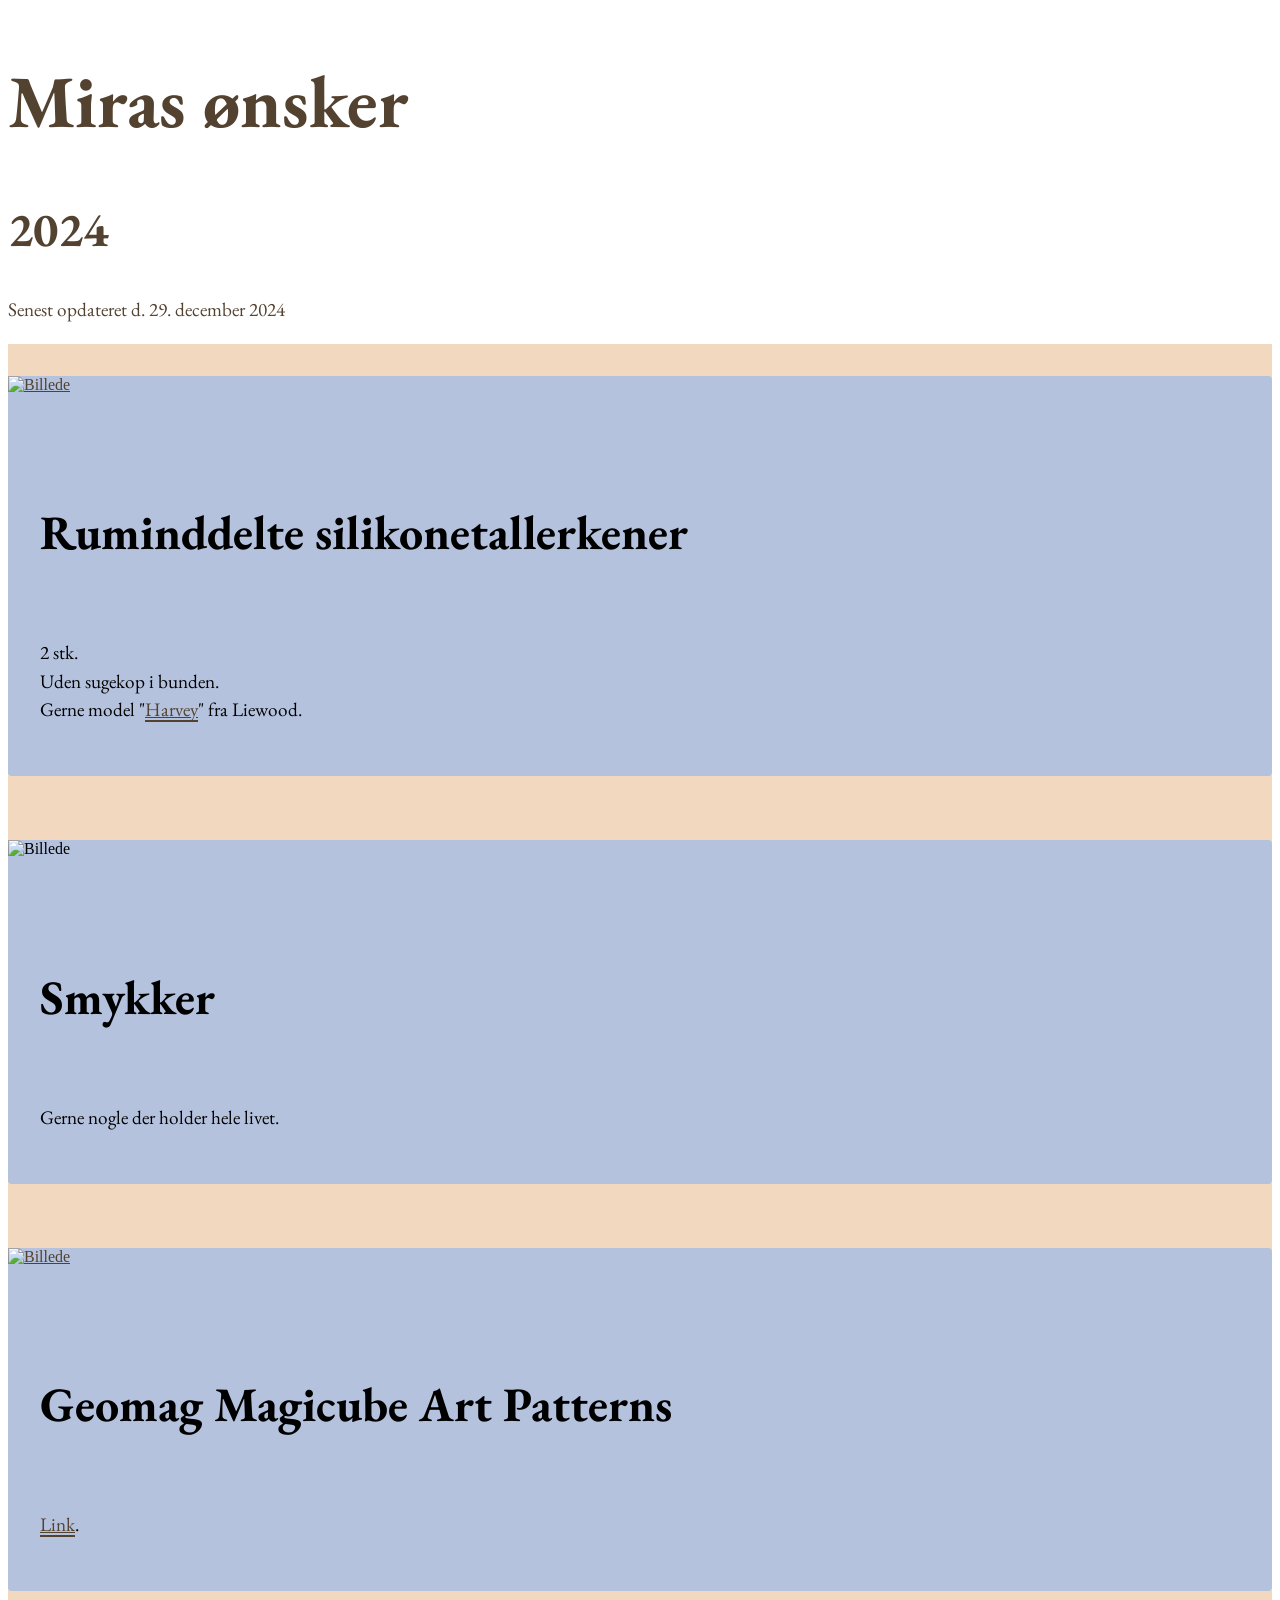
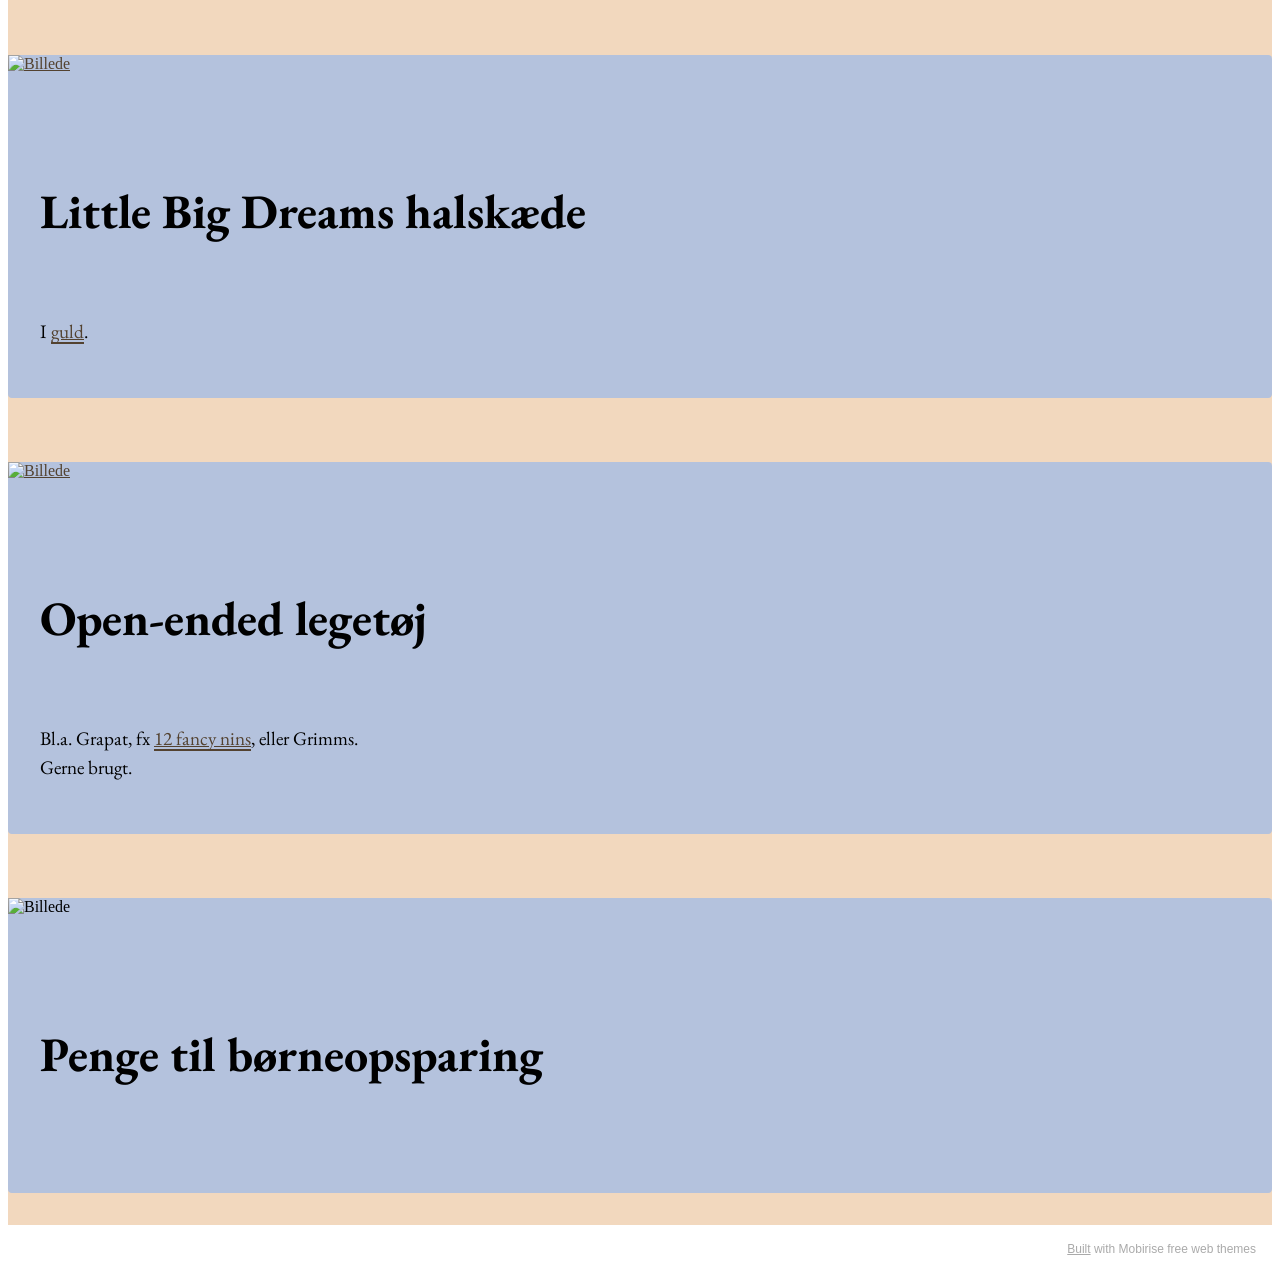
==== index.html @ fcc00449 "create github pages" ====
<!DOCTYPE html>
<html  >
<head>
  <!-- Site made with Mobirise Website Builder v5.6.0, https://mobirise.com -->
  <meta charset="UTF-8">
  <meta http-equiv="X-UA-Compatible" content="IE=edge">
  <meta name="generator" content="Mobirise v5.6.0, mobirise.com">
  <meta name="viewport" content="width=device-width, initial-scale=1, minimum-scale=1">
  <link rel="shortcut icon" href="assets/images/logo-blank-pages2-128x116.png" type="image/x-icon">
  <meta name="description" content="">
  
  
  <title>Miras ønsker</title>
  <link rel="stylesheet" href="assets/bootstrap/css/bootstrap.min.css">
  <link rel="stylesheet" href="assets/bootstrap/css/bootstrap-grid.min.css">
  <link rel="stylesheet" href="assets/bootstrap/css/bootstrap-reboot.min.css">
  <link rel="stylesheet" href="assets/animatecss/animate.css">
  <link rel="stylesheet" href="assets/theme/css/style.css">
  <link rel="preload" href="https://fonts.googleapis.com/css?family=EB+Garamond:400,500,600,700,800,400i,500i,600i,700i,800i&display=swap" as="style" onload="this.onload=null;this.rel='stylesheet'">
  <noscript><link rel="stylesheet" href="https://fonts.googleapis.com/css?family=EB+Garamond:400,500,600,700,800,400i,500i,600i,700i,800i&display=swap"></noscript>
  <link rel="preload" as="style" href="assets/mobirise/css/mbr-additional.css"><link rel="stylesheet" href="assets/mobirise/css/mbr-additional.css" type="text/css">
  
  
  
  
</head>
<body>
  
  <section data-bs-version="5.1" class="header3 cid-uogndHSXHe mbr-fullscreen" id="header3-3f">

    

    <div class="mbr-overlay" style="opacity: 0.4; background-color: rgb(255, 255, 255);"></div>

    <div class="align-center container-fluid">
        <div class="row justify-content-end">
            <div class="col-12 col-lg-6">
                <h1 class="mbr-section-title mbr-fonts-style mb-3 display-1"><strong>Miras ønsker</strong></h1>
                <h2 class="mbr-section-subtitle mbr-fonts-style mb-3 display-2">2024<br></h2>
                <p class="mbr-text mbr-fonts-style display-7">Senest opdateret d. 29. december 2024<br></p>
                
            </div>
        </div>
    </div>
</section>

<section data-bs-version="5.1" class="features6 cid-uogndIIBlr" id="features7-3h">
    <!---->
    

    
    <div class="container-fluid">
        <div class="card-wrapper">
            <div class="row align-items-center">
                <div class="col-12 col-lg-5">
                    <div class="image-wrapper">
                        <a href="https://www.milkywalk.dk/shop/liewood-rose-mix-228568p.html" target="_blank"><img src="assets/images/lw14394-9299-p-1060x799.jpg" alt="Billede"></a>
                    </div>
                </div>
                <div class="col-12 col-lg">
                    <div class="text-box">
                        <h5 class="mbr-title mbr-fonts-style display-2">
                            <strong>Ruminddelte silikonetallerkener</strong></h5>
                        <p class="mbr-text mbr-fonts-style display-7">2 stk.<a href="https://fritrolderi.dk/vare/indendoers-klatretrekant-triclimb/" class="text-primary"><br></a>Uden sugekop i bunden.<br>Gerne model "<a href="https://www.milkywalk.dk/shop/liewood-rose-mix-228568p.html" class="text-primary" target="_blank">Harvey</a>" fra Liewood.</p>
                        
                        
                    </div>
                </div>
            </div>
        </div>
    </div>
</section>

<section data-bs-version="5.1" class="features6 cid-uohFWU1ZVz" id="features7-3p">
    <!---->
    

    
    <div class="container-fluid">
        <div class="card-wrapper">
            <div class="row align-items-center">
                <div class="col-12 col-lg-5">
                    <div class="image-wrapper">
                        <img src="assets/images/diamonds-500x500.webp" alt="Billede">
                    </div>
                </div>
                <div class="col-12 col-lg">
                    <div class="text-box">
                        <h5 class="mbr-title mbr-fonts-style display-2">
                            <strong>Smykker</strong></h5>
                        <p class="mbr-text mbr-fonts-style display-7">Gerne nogle der holder hele livet.</p>
                        
                        
                    </div>
                </div>
            </div>
        </div>
    </div>
</section>

<section data-bs-version="5.1" class="features6 cid-uogvhw6qpM" id="features7-3n">
    <!---->
    

    
    <div class="container-fluid">
        <div class="card-wrapper">
            <div class="row align-items-center">
                <div class="col-12 col-lg-5">
                    <div class="image-wrapper">
                        <a href="https://www.pricerunner.dk/pl/72-3204588144/Legetoej/Geomag-Magicube-Art-Patterns-25-stk-Sammenlign-Priser" target="_blank"><img src="assets/images/geomag-magicube-art-pattern-25pcs-640x640.jpg" alt="Billede"></a>
                    </div>
                </div>
                <div class="col-12 col-lg">
                    <div class="text-box">
                        <h5 class="mbr-title mbr-fonts-style display-2">
                            <strong>Geomag Magicube Art Patterns</strong></h5>
                        <p class="mbr-text mbr-fonts-style display-7"><a href="https://www.pricerunner.dk/pl/72-3204588144/Legetoej/Geomag-Magicube-Art-Patterns-25-stk-Sammenlign-Priser" class="text-primary">Link</a>.</p>
                        
                        
                    </div>
                </div>
            </div>
        </div>
    </div>
</section>

<section data-bs-version="5.1" class="features6 cid-uv5h2nWBLi" id="features7-45">
    <!---->
    

    
    <div class="container-fluid">
        <div class="card-wrapper">
            <div class="row align-items-center">
                <div class="col-12 col-lg-5">
                    <div class="image-wrapper">
                        <a href="https://salling.dk/dame/smykker-ure/halskaeder/little-big-dreams-halskaede-gold-plated-44-2-/p-963922/" target="_blank"><img src="assets/images/little-big-dreams-necklace-gold-c-512x512.jpg" alt="Billede"></a>
                    </div>
                </div>
                <div class="col-12 col-lg">
                    <div class="text-box">
                        <h5 class="mbr-title mbr-fonts-style display-2">
                            <strong>Little Big Dreams halskæde</strong></h5>
                        <p class="mbr-text mbr-fonts-style display-7">I <a href="https://salling.dk/dame/smykker-ure/halskaeder/little-big-dreams-halskaede-gold-plated-44-2-/p-963922/" class="text-primary" target="_blank">guld</a>.<br></p>
                        
                        
                    </div>
                </div>
            </div>
        </div>
    </div>
</section>

<section data-bs-version="5.1" class="features6 cid-uogB1qMoTT" id="features7-3o">
    <!---->
    

    
    <div class="container-fluid">
        <div class="card-wrapper">
            <div class="row align-items-center">
                <div class="col-12 col-lg-5">
                    <div class="image-wrapper">
                        <a href="https://www.organicminds.dk/grapat-12-fancy-nins" target="_blank"><img src="assets/images/grapat12fancynins-31-1000x1000.jpg" alt="Billede"></a>
                    </div>
                </div>
                <div class="col-12 col-lg">
                    <div class="text-box">
                        <h5 class="mbr-title mbr-fonts-style display-2">
                            <strong>Open-ended legetøj</strong></h5>
                        <p class="mbr-text mbr-fonts-style display-7">Bl.a. Grapat, fx&nbsp;<a href="https://www.organicminds.dk/grapat-12-fancy-nins" class="text-primary" target="_blank">12 fancy nins</a>, eller Grimms.<br>Gerne brugt.</p>
                        
                        
                    </div>
                </div>
            </div>
        </div>
    </div>
</section>

<section data-bs-version="5.1" class="features6 cid-uoQPq2A7GP" id="features7-3s">
    <!---->
    

    
    <div class="container-fluid">
        <div class="card-wrapper">
            <div class="row align-items-center">
                <div class="col-12 col-lg-5">
                    <div class="image-wrapper">
                        <img src="assets/images/41m5o-rwbl-1090x1090.jpg" alt="Billede">
                    </div>
                </div>
                <div class="col-12 col-lg">
                    <div class="text-box">
                        <h5 class="mbr-title mbr-fonts-style display-2">
                            <strong>Penge til børneopsparing</strong></h5>
                        
                        
                        
                    </div>
                </div>
            </div>
        </div>
    </div>
</section><section style="background-color: #fff; font-family: -apple-system, BlinkMacSystemFont, 'Segoe UI', 'Roboto', 'Helvetica Neue', Arial, sans-serif; color:#aaa; font-size:12px; padding: 0; align-items: center; display: flex;"><a href="https://mobirise.site/n" style="flex: 1 1; height: 3rem; padding-left: 1rem;"></a><p style="flex: 0 0 auto; margin:0; padding-right:1rem;"><a href="https://mobirise.site/t" style="color:#aaa;">Built</a> with Mobirise free web themes</p></section><script src="assets/bootstrap/js/bootstrap.bundle.min.js"></script>  <script src="assets/smoothscroll/smooth-scroll.js"></script>  <script src="assets/ytplayer/index.js"></script>  <script src="assets/theme/js/script.js"></script>  
  
  
 <div id="scrollToTop" class="scrollToTop mbr-arrow-up"><a style="text-align: center;"><i class="mbr-arrow-up-icon mbr-arrow-up-icon-cm cm-icon cm-icon-smallarrow-up"></i></a></div>
    <input name="animation" type="hidden">
  </body>
</html>
---- assets/mobirise/css/mbr-additional.css ----
body {
  font-family: Jost;
}
.display-1 {
  font-family: 'EB Garamond', serif;
  font-size: 4.6rem;
  line-height: 1.1;
}
.display-1 > .mbr-iconfont {
  font-size: 5.75rem;
}
.display-2 {
  font-family: 'EB Garamond', serif;
  font-size: 3rem;
  line-height: 1.1;
}
.display-2 > .mbr-iconfont {
  font-size: 3.75rem;
}
.display-4 {
  font-family: 'EB Garamond', serif;
  font-size: 1.1rem;
  line-height: 1.5;
}
.display-4 > .mbr-iconfont {
  font-size: 1.375rem;
}
.display-5 {
  font-family: 'EB Garamond', serif;
  font-size: 2rem;
  line-height: 1.5;
}
.display-5 > .mbr-iconfont {
  font-size: 2.5rem;
}
.display-7 {
  font-family: 'EB Garamond', serif;
  font-size: 1.2rem;
  line-height: 1.5;
}
.display-7 > .mbr-iconfont {
  font-size: 1.5rem;
}
/* ---- Fluid typography for mobile devices ---- */
/* 1.4 - font scale ratio ( bootstrap == 1.42857 ) */
/* 100vw - current viewport width */
/* (48 - 20)  48 == 48rem == 768px, 20 == 20rem == 320px(minimal supported viewport) */
/* 0.65 - min scale variable, may vary */
@media (max-width: 992px) {
  .display-1 {
    font-size: 3.68rem;
  }
}
@media (max-width: 768px) {
  .display-1 {
    font-size: 3.22rem;
    font-size: calc( 2.26rem + (4.6 - 2.26) * ((100vw - 20rem) / (48 - 20)));
    line-height: calc( 1.1 * (2.26rem + (4.6 - 2.26) * ((100vw - 20rem) / (48 - 20))));
  }
  .display-2 {
    font-size: 2.4rem;
    font-size: calc( 1.7rem + (3 - 1.7) * ((100vw - 20rem) / (48 - 20)));
    line-height: calc( 1.3 * (1.7rem + (3 - 1.7) * ((100vw - 20rem) / (48 - 20))));
  }
  .display-4 {
    font-size: 0.88rem;
    font-size: calc( 1.0350000000000001rem + (1.1 - 1.0350000000000001) * ((100vw - 20rem) / (48 - 20)));
    line-height: calc( 1.4 * (1.0350000000000001rem + (1.1 - 1.0350000000000001) * ((100vw - 20rem) / (48 - 20))));
  }
  .display-5 {
    font-size: 1.6rem;
    font-size: calc( 1.35rem + (2 - 1.35) * ((100vw - 20rem) / (48 - 20)));
    line-height: calc( 1.4 * (1.35rem + (2 - 1.35) * ((100vw - 20rem) / (48 - 20))));
  }
  .display-7 {
    font-size: 0.96rem;
    font-size: calc( 1.07rem + (1.2 - 1.07) * ((100vw - 20rem) / (48 - 20)));
    line-height: calc( 1.4 * (1.07rem + (1.2 - 1.07) * ((100vw - 20rem) / (48 - 20))));
  }
}
/* Buttons */
.btn {
  padding: 0.6rem 1.2rem;
  border-radius: 4px;
}
.btn-sm {
  padding: 0.6rem 1.2rem;
  border-radius: 4px;
}
.btn-md {
  padding: 0.6rem 1.2rem;
  border-radius: 4px;
}
.btn-lg {
  padding: 1rem 2.6rem;
  border-radius: 4px;
}
.bg-primary {
  background-color: #534230 !important;
}
.bg-success {
  background-color: #40b0bf !important;
}
.bg-info {
  background-color: #47b5ed !important;
}
.bg-warning {
  background-color: #ffe161 !important;
}
.bg-danger {
  background-color: #ff9966 !important;
}
.btn-primary,
.btn-primary:active {
  background-color: #534230 !important;
  border-color: #534230 !important;
  color: #ffffff !important;
  box-shadow: 0 2px 2px 0 rgba(0, 0, 0, 0.2);
}
.btn-primary:hover,
.btn-primary:focus,
.btn-primary.focus,
.btn-primary.active {
  color: #ffffff !important;
  background-color: #1c1610 !important;
  border-color: #1c1610 !important;
  box-shadow: 0 2px 5px 0 rgba(0, 0, 0, 0.2);
}
.btn-primary.disabled,
.btn-primary:disabled {
  color: #ffffff !important;
  background-color: #1c1610 !important;
  border-color: #1c1610 !important;
}
.btn-secondary,
.btn-secondary:active {
  background-color: #d8c3a5 !important;
  border-color: #d8c3a5 !important;
  color: #ffffff !important;
  box-shadow: 0 2px 2px 0 rgba(0, 0, 0, 0.2);
}
.btn-secondary:hover,
.btn-secondary:focus,
.btn-secondary.focus,
.btn-secondary.active {
  color: #ffffff !important;
  background-color: #be9b69 !important;
  border-color: #be9b69 !important;
  box-shadow: 0 2px 5px 0 rgba(0, 0, 0, 0.2);
}
.btn-secondary.disabled,
.btn-secondary:disabled {
  color: #ffffff !important;
  background-color: #be9b69 !important;
  border-color: #be9b69 !important;
}
.btn-info,
.btn-info:active {
  background-color: #47b5ed !important;
  border-color: #47b5ed !important;
  color: #ffffff !important;
  box-shadow: 0 2px 2px 0 rgba(0, 0, 0, 0.2);
}
.btn-info:hover,
.btn-info:focus,
.btn-info.focus,
.btn-info.active {
  color: #ffffff !important;
  background-color: #148cca !important;
  border-color: #148cca !important;
  box-shadow: 0 2px 5px 0 rgba(0, 0, 0, 0.2);
}
.btn-info.disabled,
.btn-info:disabled {
  color: #ffffff !important;
  background-color: #148cca !important;
  border-color: #148cca !important;
}
.btn-success,
.btn-success:active {
  background-color: #40b0bf !important;
  border-color: #40b0bf !important;
  color: #ffffff !important;
  box-shadow: 0 2px 2px 0 rgba(0, 0, 0, 0.2);
}
.btn-success:hover,
.btn-success:focus,
.btn-success.focus,
.btn-success.active {
  color: #ffffff !important;
  background-color: #2a747e !important;
  border-color: #2a747e !important;
  box-shadow: 0 2px 5px 0 rgba(0, 0, 0, 0.2);
}
.btn-success.disabled,
.btn-success:disabled {
  color: #ffffff !important;
  background-color: #2a747e !important;
  border-color: #2a747e !important;
}
.btn-warning,
.btn-warning:active {
  background-color: #ffe161 !important;
  border-color: #ffe161 !important;
  color: #614f00 !important;
  box-shadow: 0 2px 2px 0 rgba(0, 0, 0, 0.2);
}
.btn-warning:hover,
.btn-warning:focus,
.btn-warning.focus,
.btn-warning.active {
  color: #0a0800 !important;
  background-color: #ffd10a !important;
  border-color: #ffd10a !important;
  box-shadow: 0 2px 5px 0 rgba(0, 0, 0, 0.2);
}
.btn-warning.disabled,
.btn-warning:disabled {
  color: #614f00 !important;
  background-color: #ffd10a !important;
  border-color: #ffd10a !important;
}
.btn-danger,
.btn-danger:active {
  background-color: #ff9966 !important;
  border-color: #ff9966 !important;
  color: #ffffff !important;
  box-shadow: 0 2px 2px 0 rgba(0, 0, 0, 0.2);
}
.btn-danger:hover,
.btn-danger:focus,
.btn-danger.focus,
.btn-danger.active {
  color: #ffffff !important;
  background-color: #ff5f0f !important;
  border-color: #ff5f0f !important;
  box-shadow: 0 2px 5px 0 rgba(0, 0, 0, 0.2);
}
.btn-danger.disabled,
.btn-danger:disabled {
  color: #ffffff !important;
  background-color: #ff5f0f !important;
  border-color: #ff5f0f !important;
}
.btn-white,
.btn-white:active {
  background-color: #fafafa !important;
  border-color: #fafafa !important;
  color: #7a7a7a !important;
  box-shadow: 0 2px 2px 0 rgba(0, 0, 0, 0.2);
}
.btn-white:hover,
.btn-white:focus,
.btn-white.focus,
.btn-white.active {
  color: #4f4f4f !important;
  background-color: #cfcfcf !important;
  border-color: #cfcfcf !important;
  box-shadow: 0 2px 5px 0 rgba(0, 0, 0, 0.2);
}
.btn-white.disabled,
.btn-white:disabled {
  color: #7a7a7a !important;
  background-color: #cfcfcf !important;
  border-color: #cfcfcf !important;
}
.btn-black,
.btn-black:active {
  background-color: #232323 !important;
  border-color: #232323 !important;
  color: #ffffff !important;
  box-shadow: 0 2px 2px 0 rgba(0, 0, 0, 0.2);
}
.btn-black:hover,
.btn-black:focus,
.btn-black.focus,
.btn-black.active {
  color: #ffffff !important;
  background-color: #000000 !important;
  border-color: #000000 !important;
  box-shadow: 0 2px 5px 0 rgba(0, 0, 0, 0.2);
}
.btn-black.disabled,
.btn-black:disabled {
  color: #ffffff !important;
  background-color: #000000 !important;
  border-color: #000000 !important;
}
.btn-primary-outline,
.btn-primary-outline:active {
  background-color: transparent !important;
  border-color: transparent;
  color: #534230;
}
.btn-primary-outline:hover,
.btn-primary-outline:focus,
.btn-primary-outline.focus,
.btn-primary-outline.active {
  color: #1c1610 !important;
  background-color: transparent!important;
  border-color: transparent!important;
  box-shadow: none!important;
}
.btn-primary-outline.disabled,
.btn-primary-outline:disabled {
  color: #ffffff !important;
  background-color: #534230 !important;
  border-color: #534230 !important;
}
.btn-secondary-outline,
.btn-secondary-outline:active {
  background-color: transparent !important;
  border-color: transparent;
  color: #d8c3a5;
}
.btn-secondary-outline:hover,
.btn-secondary-outline:focus,
.btn-secondary-outline.focus,
.btn-secondary-outline.active {
  color: #be9b69 !important;
  background-color: transparent!important;
  border-color: transparent!important;
  box-shadow: none!important;
}
.btn-secondary-outline.disabled,
.btn-secondary-outline:disabled {
  color: #ffffff !important;
  background-color: #d8c3a5 !important;
  border-color: #d8c3a5 !important;
}
.btn-info-outline,
.btn-info-outline:active {
  background-color: transparent !important;
  border-color: transparent;
  color: #47b5ed;
}
.btn-info-outline:hover,
.btn-info-outline:focus,
.btn-info-outline.focus,
.btn-info-outline.active {
  color: #148cca !important;
  background-color: transparent!important;
  border-color: transparent!important;
  box-shadow: none!important;
}
.btn-info-outline.disabled,
.btn-info-outline:disabled {
  color: #ffffff !important;
  background-color: #47b5ed !important;
  border-color: #47b5ed !important;
}
.btn-success-outline,
.btn-success-outline:active {
  background-color: transparent !important;
  border-color: transparent;
  color: #40b0bf;
}
.btn-success-outline:hover,
.btn-success-outline:focus,
.btn-success-outline.focus,
.btn-success-outline.active {
  color: #2a747e !important;
  background-color: transparent!important;
  border-color: transparent!important;
  box-shadow: none!important;
}
.btn-success-outline.disabled,
.btn-success-outline:disabled {
  color: #ffffff !important;
  background-color: #40b0bf !important;
  border-color: #40b0bf !important;
}
.btn-warning-outline,
.btn-warning-outline:active {
  background-color: transparent !important;
  border-color: transparent;
  color: #ffe161;
}
.btn-warning-outline:hover,
.btn-warning-outline:focus,
.btn-warning-outline.focus,
.btn-warning-outline.active {
  color: #ffd10a !important;
  background-color: transparent!important;
  border-color: transparent!important;
  box-shadow: none!important;
}
.btn-warning-outline.disabled,
.btn-warning-outline:disabled {
  color: #614f00 !important;
  background-color: #ffe161 !important;
  border-color: #ffe161 !important;
}
.btn-danger-outline,
.btn-danger-outline:active {
  background-color: transparent !important;
  border-color: transparent;
  color: #ff9966;
}
.btn-danger-outline:hover,
.btn-danger-outline:focus,
.btn-danger-outline.focus,
.btn-danger-outline.active {
  color: #ff5f0f !important;
  background-color: transparent!important;
  border-color: transparent!important;
  box-shadow: none!important;
}
.btn-danger-outline.disabled,
.btn-danger-outline:disabled {
  color: #ffffff !important;
  background-color: #ff9966 !important;
  border-color: #ff9966 !important;
}
.btn-black-outline,
.btn-black-outline:active {
  background-color: transparent !important;
  border-color: transparent;
  color: #232323;
}
.btn-black-outline:hover,
.btn-black-outline:focus,
.btn-black-outline.focus,
.btn-black-outline.active {
  color: #000000 !important;
  background-color: transparent!important;
  border-color: transparent!important;
  box-shadow: none!important;
}
.btn-black-outline.disabled,
.btn-black-outline:disabled {
  color: #ffffff !important;
  background-color: #232323 !important;
  border-color: #232323 !important;
}
.btn-white-outline,
.btn-white-outline:active {
  background-color: transparent !important;
  border-color: transparent;
  color: #fafafa;
}
.btn-white-outline:hover,
.btn-white-outline:focus,
.btn-white-outline.focus,
.btn-white-outline.active {
  color: #cfcfcf !important;
  background-color: transparent!important;
  border-color: transparent!important;
  box-shadow: none!important;
}
.btn-white-outline.disabled,
.btn-white-outline:disabled {
  color: #7a7a7a !important;
  background-color: #fafafa !important;
  border-color: #fafafa !important;
}
.text-primary {
  color: #534230 !important;
}
.text-secondary {
  color: #d8c3a5 !important;
}
.text-success {
  color: #40b0bf !important;
}
.text-info {
  color: #47b5ed !important;
}
.text-warning {
  color: #ffe161 !important;
}
.text-danger {
  color: #ff9966 !important;
}
.text-white {
  color: #fafafa !important;
}
.text-black {
  color: #232323 !important;
}
a.text-primary:hover,
a.text-primary:focus,
a.text-primary.active {
  color: #120f0b !important;
}
a.text-secondary:hover,
a.text-secondary:focus,
a.text-secondary.active {
  color: #b9945e !important;
}
a.text-success:hover,
a.text-success:focus,
a.text-success.active {
  color: #266a73 !important;
}
a.text-info:hover,
a.text-info:focus,
a.text-info.active {
  color: #1283bc !important;
}
a.text-warning:hover,
a.text-warning:focus,
a.text-warning.active {
  color: #facb00 !important;
}
a.text-danger:hover,
a.text-danger:focus,
a.text-danger.active {
  color: #ff5500 !important;
}
a.text-white:hover,
a.text-white:focus,
a.text-white.active {
  color: #c7c7c7 !important;
}
a.text-black:hover,
a.text-black:focus,
a.text-black.active {
  color: #000000 !important;
}
a[class*="text-"]:not(.nav-link):not(.dropdown-item):not([role]):not(.navbar-caption) {
  transition: 0.2s;
  position: relative;
  background-image: linear-gradient(currentColor 50%, currentColor 50%);
  background-size: 10000px 2px;
  background-repeat: no-repeat;
  background-position: 0 1.2em;
}
.nav-tabs .nav-link.active {
  color: #534230;
}
.nav-tabs .nav-link:not(.active) {
  color: #232323;
}
.alert-success {
  background-color: #70c770;
}
.alert-info {
  background-color: #47b5ed;
}
.alert-warning {
  background-color: #ffe161;
}
.alert-danger {
  background-color: #ff9966;
}
.mbr-gallery-filter li.active .btn {
  background-color: #534230;
  border-color: #534230;
  color: #ffffff;
}
.mbr-gallery-filter li.active .btn:focus {
  box-shadow: none;
}
a,
a:hover {
  color: #534230;
}
.mbr-plan-header.bg-primary .mbr-plan-subtitle,
.mbr-plan-header.bg-primary .mbr-plan-price-desc {
  color: #c8b5a0;
}
.mbr-plan-header.bg-success .mbr-plan-subtitle,
.mbr-plan-header.bg-success .mbr-plan-price-desc {
  color: #a0d8df;
}
.mbr-plan-header.bg-info .mbr-plan-subtitle,
.mbr-plan-header.bg-info .mbr-plan-price-desc {
  color: #ffffff;
}
.mbr-plan-header.bg-warning .mbr-plan-subtitle,
.mbr-plan-header.bg-warning .mbr-plan-price-desc {
  color: #ffffff;
}
.mbr-plan-header.bg-danger .mbr-plan-subtitle,
.mbr-plan-header.bg-danger .mbr-plan-price-desc {
  color: #ffffff;
}
/* Scroll to top button*/
.form-control {
  font-family: 'EB Garamond', serif;
  font-size: 1.1rem;
  line-height: 1.5;
  font-weight: 400;
}
.form-control > .mbr-iconfont {
  font-size: 1.375rem;
}
.form-control:hover,
.form-control:focus {
  box-shadow: rgba(0, 0, 0, 0.07) 0px 1px 1px 0px, rgba(0, 0, 0, 0.07) 0px 1px 3px 0px, rgba(0, 0, 0, 0.03) 0px 0px 0px 1px;
  border-color: #534230 !important;
}
.form-control:-webkit-input-placeholder {
  font-family: 'EB Garamond', serif;
  font-size: 1.1rem;
  line-height: 1.5;
  font-weight: 400;
}
.form-control:-webkit-input-placeholder > .mbr-iconfont {
  font-size: 1.375rem;
}
blockquote {
  border-color: #534230;
}
/* Forms */
.jq-selectbox li:hover,
.jq-selectbox li.selected {
  background-color: #534230;
  color: #ffffff;
}
.jq-number__spin {
  transition: 0.25s ease;
}
.jq-number__spin:hover {
  border-color: #534230;
}
.jq-selectbox .jq-selectbox__trigger-arrow,
.jq-number__spin.minus:after,
.jq-number__spin.plus:after {
  transition: 0.4s;
  border-top-color: #353535;
  border-bottom-color: #353535;
}
.jq-selectbox:hover .jq-selectbox__trigger-arrow,
.jq-number__spin.minus:hover:after,
.jq-number__spin.plus:hover:after {
  border-top-color: #534230;
  border-bottom-color: #534230;
}
.xdsoft_datetimepicker .xdsoft_calendar td.xdsoft_default,
.xdsoft_datetimepicker .xdsoft_calendar td.xdsoft_current,
.xdsoft_datetimepicker .xdsoft_timepicker .xdsoft_time_box > div > div.xdsoft_current {
  color: #ffffff !important;
  background-color: #534230 !important;
  box-shadow: none !important;
}
.xdsoft_datetimepicker .xdsoft_calendar td:hover,
.xdsoft_datetimepicker .xdsoft_timepicker .xdsoft_time_box > div > div:hover {
  color: #000000 !important;
  background: #d8c3a5 !important;
  box-shadow: none !important;
}
.lazy-bg {
  background-image: none !important;
}
.lazy-placeholder:not(section),
.lazy-none {
  display: block;
  position: relative;
  padding-bottom: 56.25%;
  width: 100%;
  height: auto;
}
iframe.lazy-placeholder,
.lazy-placeholder:after {
  content: '';
  position: absolute;
  width: 200px;
  height: 200px;
  background: transparent no-repeat center;
  background-size: contain;
  top: 50%;
  left: 50%;
  transform: translateX(-50%) translateY(-50%);
  background-image: url("data:image/svg+xml;charset=UTF-8,%3csvg width='32' height='32' viewBox='0 0 64 64' xmlns='http://www.w3.org/2000/svg' stroke='%23534230' %3e%3cg fill='none' fill-rule='evenodd'%3e%3cg transform='translate(16 16)' stroke-width='2'%3e%3ccircle stroke-opacity='.5' cx='16' cy='16' r='16'/%3e%3cpath d='M32 16c0-9.94-8.06-16-16-16'%3e%3canimateTransform attributeName='transform' type='rotate' from='0 16 16' to='360 16 16' dur='1s' repeatCount='indefinite'/%3e%3c/path%3e%3c/g%3e%3c/g%3e%3c/svg%3e");
}
section.lazy-placeholder:after {
  opacity: 0.5;
}
body {
  overflow-x: hidden;
}
a {
  transition: color 0.6s;
}
.cid-sWFLN4Bc60 {
  background-image: url("../../../assets/images/lenamikael-237-2000x1333.jpg");
}
.cid-sWFLN4Bc60 .mbr-section-title {
  text-align: left;
}
.cid-sWFVhnV1mO {
  background-image: url("../../../assets/images/mikael-2000x1333.jpg");
}
.cid-sWFVhnV1mO .mbr-section-title {
  color: #534230;
}
.cid-sWFVhnV1mO .mbr-text,
.cid-sWFVhnV1mO .mbr-section-btn {
  color: #534230;
}
.cid-ut0CSVc8ih {
  padding-top: 4rem;
  padding-bottom: 2rem;
  background-color: #cdab89;
}
.cid-ut0CSVc8ih .oldcost {
  text-decoration: line-through;
  color: #353535;
}
.cid-ut0CSVc8ih .currentcost {
  color: #232323;
}
.cid-ut0CSVc8ih .card-wrapper {
  border-radius: 4px;
  background: #b4c2dd;
}
@media (min-width: 992px) {
  .cid-ut0CSVc8ih .text-box {
    padding: 2rem;
    padding-right: 4rem;
  }
}
@media (max-width: 991px) {
  .cid-ut0CSVc8ih .text-box {
    padding: 2rem;
  }
}
@media (max-width: 767px) {
  .cid-ut0CSVc8ih .text-box {
    padding: 1rem;
  }
}
.cid-ut0CSVc8ih .image-wrapper img {
  width: 100%;
  object-fit: cover;
}
.cid-toqqvXvIox {
  padding-top: 2rem;
  padding-bottom: 2rem;
  background-color: #cdab89;
}
.cid-toqqvXvIox .oldcost {
  text-decoration: line-through;
  color: #353535;
}
.cid-toqqvXvIox .currentcost {
  color: #232323;
}
.cid-toqqvXvIox .card-wrapper {
  border-radius: 4px;
  background: #b4c2dd;
}
@media (min-width: 992px) {
  .cid-toqqvXvIox .text-box {
    padding: 2rem;
    padding-right: 4rem;
    padding-left: 4rem;
    padding-right: 2rem;
  }
}
@media (max-width: 991px) {
  .cid-toqqvXvIox .text-box {
    padding: 2rem;
  }
}
@media (max-width: 767px) {
  .cid-toqqvXvIox .text-box {
    padding: 1rem;
  }
}
.cid-toqqvXvIox .image-wrapper img {
  width: 100%;
  object-fit: cover;
}
.cid-tSjA2sItbs {
  padding-top: 2rem;
  padding-bottom: 2rem;
  background-color: #cdab89;
}
.cid-tSjA2sItbs .oldcost {
  text-decoration: line-through;
  color: #353535;
}
.cid-tSjA2sItbs .currentcost {
  color: #232323;
}
.cid-tSjA2sItbs .card-wrapper {
  border-radius: 4px;
  background: #b4c2dd;
}
@media (min-width: 992px) {
  .cid-tSjA2sItbs .text-box {
    padding: 2rem;
    padding-right: 4rem;
  }
}
@media (max-width: 991px) {
  .cid-tSjA2sItbs .text-box {
    padding: 2rem;
  }
}
@media (max-width: 767px) {
  .cid-tSjA2sItbs .text-box {
    padding: 1rem;
  }
}
.cid-tSjA2sItbs .image-wrapper img {
  width: 100%;
  object-fit: cover;
}
.cid-tXpsDxoVmC {
  padding-top: 2rem;
  padding-bottom: 2rem;
  background-color: #cdab89;
}
.cid-tXpsDxoVmC .oldcost {
  text-decoration: line-through;
  color: #353535;
}
.cid-tXpsDxoVmC .currentcost {
  color: #232323;
}
.cid-tXpsDxoVmC .card-wrapper {
  border-radius: 4px;
  background: #b4c2dd;
}
@media (min-width: 992px) {
  .cid-tXpsDxoVmC .text-box {
    padding: 2rem;
    padding-right: 4rem;
    padding-left: 4rem;
    padding-right: 2rem;
  }
}
@media (max-width: 991px) {
  .cid-tXpsDxoVmC .text-box {
    padding: 2rem;
  }
}
@media (max-width: 767px) {
  .cid-tXpsDxoVmC .text-box {
    padding: 1rem;
  }
}
.cid-tXpsDxoVmC .image-wrapper img {
  width: 100%;
  object-fit: cover;
}
.cid-v3vrmeNSrU {
  padding-top: 2rem;
  padding-bottom: 2rem;
  background-color: #cdab89;
}
.cid-v3vrmeNSrU .oldcost {
  text-decoration: line-through;
  color: #353535;
}
.cid-v3vrmeNSrU .currentcost {
  color: #232323;
}
.cid-v3vrmeNSrU .card-wrapper {
  border-radius: 4px;
  background: #b4c2dd;
}
@media (min-width: 992px) {
  .cid-v3vrmeNSrU .text-box {
    padding: 2rem;
    padding-right: 4rem;
  }
}
@media (max-width: 991px) {
  .cid-v3vrmeNSrU .text-box {
    padding: 2rem;
  }
}
@media (max-width: 767px) {
  .cid-v3vrmeNSrU .text-box {
    padding: 1rem;
  }
}
.cid-v3vrmeNSrU .image-wrapper img {
  width: 100%;
  object-fit: cover;
}
.cid-v3vtbCM1zO {
  padding-top: 2rem;
  padding-bottom: 2rem;
  background-color: #cdab89;
}
.cid-v3vtbCM1zO .oldcost {
  text-decoration: line-through;
  color: #353535;
}
.cid-v3vtbCM1zO .currentcost {
  color: #232323;
}
.cid-v3vtbCM1zO .card-wrapper {
  border-radius: 4px;
  background: #b4c2dd;
}
@media (min-width: 992px) {
  .cid-v3vtbCM1zO .text-box {
    padding: 2rem;
    padding-right: 4rem;
    padding-left: 4rem;
    padding-right: 2rem;
  }
}
@media (max-width: 991px) {
  .cid-v3vtbCM1zO .text-box {
    padding: 2rem;
  }
}
@media (max-width: 767px) {
  .cid-v3vtbCM1zO .text-box {
    padding: 1rem;
  }
}
.cid-v3vtbCM1zO .image-wrapper img {
  width: 100%;
  object-fit: cover;
}
.cid-v3vwxRKITJ {
  padding-top: 2rem;
  padding-bottom: 2rem;
  background-color: #cdab89;
}
.cid-v3vwxRKITJ .oldcost {
  text-decoration: line-through;
  color: #353535;
}
.cid-v3vwxRKITJ .currentcost {
  color: #232323;
}
.cid-v3vwxRKITJ .card-wrapper {
  border-radius: 4px;
  background: #b4c2dd;
}
@media (min-width: 992px) {
  .cid-v3vwxRKITJ .text-box {
    padding: 2rem;
    padding-right: 4rem;
  }
}
@media (max-width: 991px) {
  .cid-v3vwxRKITJ .text-box {
    padding: 2rem;
  }
}
@media (max-width: 767px) {
  .cid-v3vwxRKITJ .text-box {
    padding: 1rem;
  }
}
.cid-v3vwxRKITJ .image-wrapper img {
  width: 100%;
  object-fit: cover;
}
.cid-v3vwXZg91x {
  padding-top: 2rem;
  padding-bottom: 2rem;
  background-color: #cdab89;
}
.cid-v3vwXZg91x .oldcost {
  text-decoration: line-through;
  color: #353535;
}
.cid-v3vwXZg91x .currentcost {
  color: #232323;
}
.cid-v3vwXZg91x .card-wrapper {
  border-radius: 4px;
  background: #b4c2dd;
}
@media (min-width: 992px) {
  .cid-v3vwXZg91x .text-box {
    padding: 2rem;
    padding-right: 4rem;
    padding-left: 4rem;
    padding-right: 2rem;
  }
}
@media (max-width: 991px) {
  .cid-v3vwXZg91x .text-box {
    padding: 2rem;
  }
}
@media (max-width: 767px) {
  .cid-v3vwXZg91x .text-box {
    padding: 1rem;
  }
}
.cid-v3vwXZg91x .image-wrapper img {
  width: 100%;
  object-fit: cover;
}
.cid-v3vzX0UOYO {
  padding-top: 2rem;
  padding-bottom: 2rem;
  background-color: #cdab89;
}
.cid-v3vzX0UOYO .oldcost {
  text-decoration: line-through;
  color: #353535;
}
.cid-v3vzX0UOYO .currentcost {
  color: #232323;
}
.cid-v3vzX0UOYO .card-wrapper {
  border-radius: 4px;
  background: #b4c2dd;
}
@media (min-width: 992px) {
  .cid-v3vzX0UOYO .text-box {
    padding: 2rem;
    padding-right: 4rem;
  }
}
@media (max-width: 991px) {
  .cid-v3vzX0UOYO .text-box {
    padding: 2rem;
  }
}
@media (max-width: 767px) {
  .cid-v3vzX0UOYO .text-box {
    padding: 1rem;
  }
}
.cid-v3vzX0UOYO .image-wrapper img {
  width: 100%;
  object-fit: cover;
}
.cid-sWGhhKG2Pn {
  background-image: url("../../../assets/images/lenamikael-274-1366x2048.jpeg");
}
.cid-sWGhhKG2Pn .mbr-section-title {
  color: #534230;
}
.cid-sWGhhKG2Pn .mbr-section-subtitle {
  color: #534230;
}
.cid-sWGhhKG2Pn .mbr-text,
.cid-sWGhhKG2Pn .mbr-section-btn {
  color: #534230;
}
.cid-tntAqrhKVQ {
  padding-top: 2rem;
  padding-bottom: 2rem;
  background-color: #cdab89;
}
.cid-tntAqrhKVQ .oldcost {
  text-decoration: line-through;
  color: #353535;
}
.cid-tntAqrhKVQ .currentcost {
  color: #232323;
}
.cid-tntAqrhKVQ .card-wrapper {
  border-radius: 4px;
  background: #b4c2dd;
}
@media (min-width: 992px) {
  .cid-tntAqrhKVQ .text-box {
    padding: 2rem;
    padding-right: 4rem;
  }
}
@media (max-width: 991px) {
  .cid-tntAqrhKVQ .text-box {
    padding: 2rem;
  }
}
@media (max-width: 767px) {
  .cid-tntAqrhKVQ .text-box {
    padding: 1rem;
  }
}
.cid-tntAqrhKVQ .image-wrapper img {
  width: 100%;
  object-fit: cover;
}
.cid-sWGn36eKHE {
  padding-top: 2rem;
  padding-bottom: 2rem;
  background-color: #cdab89;
}
.cid-sWGn36eKHE .oldcost {
  text-decoration: line-through;
  color: #353535;
}
.cid-sWGn36eKHE .currentcost {
  color: #232323;
}
.cid-sWGn36eKHE .card-wrapper {
  border-radius: 4px;
  background: #b4c2dd;
}
@media (min-width: 992px) {
  .cid-sWGn36eKHE .text-box {
    padding: 2rem;
    padding-right: 4rem;
  }
}
@media (max-width: 991px) {
  .cid-sWGn36eKHE .text-box {
    padding: 2rem;
  }
}
@media (max-width: 767px) {
  .cid-sWGn36eKHE .text-box {
    padding: 1rem;
  }
}
.cid-sWGn36eKHE .image-wrapper img {
  width: 100%;
  object-fit: cover;
}
.cid-tSjycvW0j4 {
  padding-top: 2rem;
  padding-bottom: 2rem;
  background-color: #cdab89;
}
.cid-tSjycvW0j4 .oldcost {
  text-decoration: line-through;
  color: #353535;
}
.cid-tSjycvW0j4 .currentcost {
  color: #232323;
}
.cid-tSjycvW0j4 .card-wrapper {
  border-radius: 4px;
  background: #b4c2dd;
}
@media (min-width: 992px) {
  .cid-tSjycvW0j4 .text-box {
    padding: 2rem;
    padding-right: 4rem;
  }
}
@media (max-width: 991px) {
  .cid-tSjycvW0j4 .text-box {
    padding: 2rem;
  }
}
@media (max-width: 767px) {
  .cid-tSjycvW0j4 .text-box {
    padding: 1rem;
  }
}
.cid-tSjycvW0j4 .image-wrapper img {
  width: 100%;
  object-fit: cover;
}
.cid-tSjylFCajA {
  padding-top: 2rem;
  padding-bottom: 2rem;
  background-color: #cdab89;
}
.cid-tSjylFCajA .oldcost {
  text-decoration: line-through;
  color: #353535;
}
.cid-tSjylFCajA .currentcost {
  color: #232323;
}
.cid-tSjylFCajA .card-wrapper {
  border-radius: 4px;
  background: #b4c2dd;
}
@media (min-width: 992px) {
  .cid-tSjylFCajA .text-box {
    padding: 2rem;
    padding-right: 4rem;
  }
}
@media (max-width: 991px) {
  .cid-tSjylFCajA .text-box {
    padding: 2rem;
  }
}
@media (max-width: 767px) {
  .cid-tSjylFCajA .text-box {
    padding: 1rem;
  }
}
.cid-tSjylFCajA .image-wrapper img {
  width: 100%;
  object-fit: cover;
}
.cid-sWGnnNJt2w {
  padding-top: 2rem;
  padding-bottom: 2rem;
  background-color: #cdab89;
}
.cid-sWGnnNJt2w .oldcost {
  text-decoration: line-through;
  color: #353535;
}
.cid-sWGnnNJt2w .currentcost {
  color: #232323;
}
.cid-sWGnnNJt2w .card-wrapper {
  border-radius: 4px;
  background: #b4c2dd;
}
@media (min-width: 992px) {
  .cid-sWGnnNJt2w .text-box {
    padding: 2rem;
    padding-right: 4rem;
  }
}
@media (max-width: 991px) {
  .cid-sWGnnNJt2w .text-box {
    padding: 2rem;
  }
}
@media (max-width: 767px) {
  .cid-sWGnnNJt2w .text-box {
    padding: 1rem;
  }
}
.cid-sWGnnNJt2w .image-wrapper img {
  width: 100%;
  object-fit: cover;
}
.cid-sWGoaEfRbs {
  background-image: url("../../../assets/images/autowp.ru-fiat-126-personal-1-2000x1500.png");
}
.cid-sWGoaEfRbs .mbr-section-title {
  color: #534230;
}
.cid-sWGoaEfRbs .mbr-text,
.cid-sWGoaEfRbs .mbr-section-btn {
  color: #534230;
}
.cid-tAoyqXa9ZB {
  padding-top: 4rem;
  padding-bottom: 2rem;
  background-color: #cdab89;
}
.cid-tAoyqXa9ZB .oldcost {
  text-decoration: line-through;
  color: #353535;
}
.cid-tAoyqXa9ZB .currentcost {
  color: #232323;
}
.cid-tAoyqXa9ZB .card-wrapper {
  border-radius: 4px;
  background: #b4c2dd;
}
@media (min-width: 992px) {
  .cid-tAoyqXa9ZB .text-box {
    padding: 2rem;
    padding-right: 4rem;
  }
}
@media (max-width: 991px) {
  .cid-tAoyqXa9ZB .text-box {
    padding: 2rem;
  }
}
@media (max-width: 767px) {
  .cid-tAoyqXa9ZB .text-box {
    padding: 1rem;
  }
}
.cid-tAoyqXa9ZB .image-wrapper img {
  width: 100%;
  object-fit: cover;
}
.cid-sWFoOBMdAr {
  background-image: url("../../../assets/images/p9170095w-2000x857.jpeg");
}
.cid-sWFoOBMdAr .mbr-section-title {
  color: #534230;
}
.cid-sWFoOBMdAr .mbr-section-subtitle {
  color: #534230;
}
.cid-sWFoOBMdAr .mbr-text,
.cid-sWFoOBMdAr .mbr-section-btn {
  color: #534230;
}
.cid-tPiezMJJmu {
  padding-top: 4rem;
  padding-bottom: 2rem;
  background-color: #f2d8be;
}
.cid-tPiezMJJmu .oldcost {
  text-decoration: line-through;
  color: #353535;
}
.cid-tPiezMJJmu .currentcost {
  color: #232323;
}
.cid-tPiezMJJmu .card-wrapper {
  border-radius: 4px;
  background: #b4c2dd;
}
@media (min-width: 992px) {
  .cid-tPiezMJJmu .text-box {
    padding: 2rem;
    padding-right: 4rem;
  }
}
@media (max-width: 991px) {
  .cid-tPiezMJJmu .text-box {
    padding: 2rem;
  }
}
@media (max-width: 767px) {
  .cid-tPiezMJJmu .text-box {
    padding: 1rem;
  }
}
.cid-tPiezMJJmu .image-wrapper img {
  width: 100%;
  object-fit: cover;
}
.cid-tPiezMJJmu .mbr-text,
.cid-tPiezMJJmu .cost,
.cid-tPiezMJJmu .mbr-section-btn {
  text-align: left;
}
.cid-tPilUKHl3e {
  padding-top: 2rem;
  padding-bottom: 2rem;
  background-color: #f2d8be;
}
.cid-tPilUKHl3e .oldcost {
  text-decoration: line-through;
  color: #353535;
}
.cid-tPilUKHl3e .currentcost {
  color: #232323;
}
.cid-tPilUKHl3e .card-wrapper {
  border-radius: 4px;
  background: #b4c2dd;
}
@media (min-width: 992px) {
  .cid-tPilUKHl3e .text-box {
    padding: 2rem;
    padding-right: 4rem;
  }
}
@media (max-width: 991px) {
  .cid-tPilUKHl3e .text-box {
    padding: 2rem;
  }
}
@media (max-width: 767px) {
  .cid-tPilUKHl3e .text-box {
    padding: 1rem;
  }
}
.cid-tPilUKHl3e .image-wrapper img {
  width: 100%;
  object-fit: cover;
}
.cid-tPilUKHl3e .mbr-text,
.cid-tPilUKHl3e .cost,
.cid-tPilUKHl3e .mbr-section-btn {
  text-align: left;
}
.cid-tPinQBovw7 {
  padding-top: 2rem;
  padding-bottom: 2rem;
  background-color: #f2d8be;
}
.cid-tPinQBovw7 .oldcost {
  text-decoration: line-through;
  color: #353535;
}
.cid-tPinQBovw7 .currentcost {
  color: #232323;
}
.cid-tPinQBovw7 .card-wrapper {
  border-radius: 4px;
  background: #b4c2dd;
}
@media (min-width: 992px) {
  .cid-tPinQBovw7 .text-box {
    padding: 2rem;
    padding-right: 4rem;
  }
}
@media (max-width: 991px) {
  .cid-tPinQBovw7 .text-box {
    padding: 2rem;
  }
}
@media (max-width: 767px) {
  .cid-tPinQBovw7 .text-box {
    padding: 1rem;
  }
}
.cid-tPinQBovw7 .image-wrapper img {
  width: 100%;
  object-fit: cover;
}
.cid-tPinQBovw7 .mbr-text,
.cid-tPinQBovw7 .cost,
.cid-tPinQBovw7 .mbr-section-btn {
  text-align: left;
}
.cid-tPnWZsvynD {
  padding-top: 2rem;
  padding-bottom: 2rem;
  background-color: #f2d8be;
}
.cid-tPnWZsvynD .oldcost {
  text-decoration: line-through;
  color: #353535;
}
.cid-tPnWZsvynD .currentcost {
  color: #232323;
}
.cid-tPnWZsvynD .card-wrapper {
  border-radius: 4px;
  background: #b4c2dd;
}
@media (min-width: 992px) {
  .cid-tPnWZsvynD .text-box {
    padding: 2rem;
    padding-right: 4rem;
  }
}
@media (max-width: 991px) {
  .cid-tPnWZsvynD .text-box {
    padding: 2rem;
  }
}
@media (max-width: 767px) {
  .cid-tPnWZsvynD .text-box {
    padding: 1rem;
  }
}
.cid-tPnWZsvynD .image-wrapper img {
  width: 100%;
  object-fit: cover;
}
.cid-uogndHSXHe {
  background-image: url("../../../assets/images/p8120188-2000x2668.jpeg");
}
.cid-uogndHSXHe .mbr-section-title {
  color: #534230;
}
.cid-uogndHSXHe .mbr-section-subtitle {
  color: #534230;
}
.cid-uogndHSXHe .mbr-text,
.cid-uogndHSXHe .mbr-section-btn {
  color: #534230;
}
.cid-uogndIIBlr {
  padding-top: 2rem;
  padding-bottom: 2rem;
  background-color: #f2d8be;
}
.cid-uogndIIBlr .oldcost {
  text-decoration: line-through;
  color: #353535;
}
.cid-uogndIIBlr .currentcost {
  color: #232323;
}
.cid-uogndIIBlr .card-wrapper {
  border-radius: 4px;
  background: #b4c2dd;
}
@media (min-width: 992px) {
  .cid-uogndIIBlr .text-box {
    padding: 2rem;
    padding-right: 4rem;
  }
}
@media (max-width: 991px) {
  .cid-uogndIIBlr .text-box {
    padding: 2rem;
  }
}
@media (max-width: 767px) {
  .cid-uogndIIBlr .text-box {
    padding: 1rem;
  }
}
.cid-uogndIIBlr .image-wrapper img {
  width: 100%;
  object-fit: cover;
}
.cid-uogndIIBlr .mbr-text,
.cid-uogndIIBlr .cost,
.cid-uogndIIBlr .mbr-section-btn {
  text-align: left;
}
.cid-uohFWU1ZVz {
  padding-top: 2rem;
  padding-bottom: 2rem;
  background-color: #f2d8be;
}
.cid-uohFWU1ZVz .oldcost {
  text-decoration: line-through;
  color: #353535;
}
.cid-uohFWU1ZVz .currentcost {
  color: #232323;
}
.cid-uohFWU1ZVz .card-wrapper {
  border-radius: 4px;
  background: #b4c2dd;
}
@media (min-width: 992px) {
  .cid-uohFWU1ZVz .text-box {
    padding: 2rem;
    padding-right: 4rem;
  }
}
@media (max-width: 991px) {
  .cid-uohFWU1ZVz .text-box {
    padding: 2rem;
  }
}
@media (max-width: 767px) {
  .cid-uohFWU1ZVz .text-box {
    padding: 1rem;
  }
}
.cid-uohFWU1ZVz .image-wrapper img {
  width: 100%;
  object-fit: cover;
}
.cid-uohFWU1ZVz .mbr-text,
.cid-uohFWU1ZVz .cost,
.cid-uohFWU1ZVz .mbr-section-btn {
  text-align: left;
}
.cid-uogvhw6qpM {
  padding-top: 2rem;
  padding-bottom: 2rem;
  background-color: #f2d8be;
}
.cid-uogvhw6qpM .oldcost {
  text-decoration: line-through;
  color: #353535;
}
.cid-uogvhw6qpM .currentcost {
  color: #232323;
}
.cid-uogvhw6qpM .card-wrapper {
  border-radius: 4px;
  background: #b4c2dd;
}
@media (min-width: 992px) {
  .cid-uogvhw6qpM .text-box {
    padding: 2rem;
    padding-right: 4rem;
  }
}
@media (max-width: 991px) {
  .cid-uogvhw6qpM .text-box {
    padding: 2rem;
  }
}
@media (max-width: 767px) {
  .cid-uogvhw6qpM .text-box {
    padding: 1rem;
  }
}
.cid-uogvhw6qpM .image-wrapper img {
  width: 100%;
  object-fit: cover;
}
.cid-uogvhw6qpM .mbr-text,
.cid-uogvhw6qpM .cost,
.cid-uogvhw6qpM .mbr-section-btn {
  text-align: left;
}
.cid-uv5h2nWBLi {
  padding-top: 2rem;
  padding-bottom: 2rem;
  background-color: #f2d8be;
}
.cid-uv5h2nWBLi .oldcost {
  text-decoration: line-through;
  color: #353535;
}
.cid-uv5h2nWBLi .currentcost {
  color: #232323;
}
.cid-uv5h2nWBLi .card-wrapper {
  border-radius: 4px;
  background: #b4c2dd;
}
@media (min-width: 992px) {
  .cid-uv5h2nWBLi .text-box {
    padding: 2rem;
    padding-right: 4rem;
  }
}
@media (max-width: 991px) {
  .cid-uv5h2nWBLi .text-box {
    padding: 2rem;
  }
}
@media (max-width: 767px) {
  .cid-uv5h2nWBLi .text-box {
    padding: 1rem;
  }
}
.cid-uv5h2nWBLi .image-wrapper img {
  width: 100%;
  object-fit: cover;
}
.cid-uv5h2nWBLi .mbr-text,
.cid-uv5h2nWBLi .cost,
.cid-uv5h2nWBLi .mbr-section-btn {
  text-align: left;
}
.cid-uogB1qMoTT {
  padding-top: 2rem;
  padding-bottom: 2rem;
  background-color: #f2d8be;
}
.cid-uogB1qMoTT .oldcost {
  text-decoration: line-through;
  color: #353535;
}
.cid-uogB1qMoTT .currentcost {
  color: #232323;
}
.cid-uogB1qMoTT .card-wrapper {
  border-radius: 4px;
  background: #b4c2dd;
}
@media (min-width: 992px) {
  .cid-uogB1qMoTT .text-box {
    padding: 2rem;
    padding-right: 4rem;
  }
}
@media (max-width: 991px) {
  .cid-uogB1qMoTT .text-box {
    padding: 2rem;
  }
}
@media (max-width: 767px) {
  .cid-uogB1qMoTT .text-box {
    padding: 1rem;
  }
}
.cid-uogB1qMoTT .image-wrapper img {
  width: 100%;
  object-fit: cover;
}
.cid-uogB1qMoTT .mbr-text,
.cid-uogB1qMoTT .cost,
.cid-uogB1qMoTT .mbr-section-btn {
  text-align: left;
}
.cid-uoQPq2A7GP {
  padding-top: 2rem;
  padding-bottom: 2rem;
  background-color: #f2d8be;
}
.cid-uoQPq2A7GP .oldcost {
  text-decoration: line-through;
  color: #353535;
}
.cid-uoQPq2A7GP .currentcost {
  color: #232323;
}
.cid-uoQPq2A7GP .card-wrapper {
  border-radius: 4px;
  background: #b4c2dd;
}
@media (min-width: 992px) {
  .cid-uoQPq2A7GP .text-box {
    padding: 2rem;
    padding-right: 4rem;
  }
}
@media (max-width: 991px) {
  .cid-uoQPq2A7GP .text-box {
    padding: 2rem;
  }
}
@media (max-width: 767px) {
  .cid-uoQPq2A7GP .text-box {
    padding: 1rem;
  }
}
.cid-uoQPq2A7GP .image-wrapper img {
  width: 100%;
  object-fit: cover;
}
---- assets/mobirise/css/mbr-additional.css ----
body {
  font-family: Jost;
}
.display-1 {
  font-family: 'EB Garamond', serif;
  font-size: 4.6rem;
  line-height: 1.1;
}
.display-1 > .mbr-iconfont {
  font-size: 5.75rem;
}
.display-2 {
  font-family: 'EB Garamond', serif;
  font-size: 3rem;
  line-height: 1.1;
}
.display-2 > .mbr-iconfont {
  font-size: 3.75rem;
}
.display-4 {
  font-family: 'EB Garamond', serif;
  font-size: 1.1rem;
  line-height: 1.5;
}
.display-4 > .mbr-iconfont {
  font-size: 1.375rem;
}
.display-5 {
  font-family: 'EB Garamond', serif;
  font-size: 2rem;
  line-height: 1.5;
}
.display-5 > .mbr-iconfont {
  font-size: 2.5rem;
}
.display-7 {
  font-family: 'EB Garamond', serif;
  font-size: 1.2rem;
  line-height: 1.5;
}
.display-7 > .mbr-iconfont {
  font-size: 1.5rem;
}
/* ---- Fluid typography for mobile devices ---- */
/* 1.4 - font scale ratio ( bootstrap == 1.42857 ) */
/* 100vw - current viewport width */
/* (48 - 20)  48 == 48rem == 768px, 20 == 20rem == 320px(minimal supported viewport) */
/* 0.65 - min scale variable, may vary */
@media (max-width: 992px) {
  .display-1 {
    font-size: 3.68rem;
  }
}
@media (max-width: 768px) {
  .display-1 {
    font-size: 3.22rem;
    font-size: calc( 2.26rem + (4.6 - 2.26) * ((100vw - 20rem) / (48 - 20)));
    line-height: calc( 1.1 * (2.26rem + (4.6 - 2.26) * ((100vw - 20rem) / (48 - 20))));
  }
  .display-2 {
    font-size: 2.4rem;
    font-size: calc( 1.7rem + (3 - 1.7) * ((100vw - 20rem) / (48 - 20)));
    line-height: calc( 1.3 * (1.7rem + (3 - 1.7) * ((100vw - 20rem) / (48 - 20))));
  }
  .display-4 {
    font-size: 0.88rem;
    font-size: calc( 1.0350000000000001rem + (1.1 - 1.0350000000000001) * ((100vw - 20rem) / (48 - 20)));
    line-height: calc( 1.4 * (1.0350000000000001rem + (1.1 - 1.0350000000000001) * ((100vw - 20rem) / (48 - 20))));
  }
  .display-5 {
    font-size: 1.6rem;
    font-size: calc( 1.35rem + (2 - 1.35) * ((100vw - 20rem) / (48 - 20)));
    line-height: calc( 1.4 * (1.35rem + (2 - 1.35) * ((100vw - 20rem) / (48 - 20))));
  }
  .display-7 {
    font-size: 0.96rem;
    font-size: calc( 1.07rem + (1.2 - 1.07) * ((100vw - 20rem) / (48 - 20)));
    line-height: calc( 1.4 * (1.07rem + (1.2 - 1.07) * ((100vw - 20rem) / (48 - 20))));
  }
}
/* Buttons */
.btn {
  padding: 0.6rem 1.2rem;
  border-radius: 4px;
}
.btn-sm {
  padding: 0.6rem 1.2rem;
  border-radius: 4px;
}
.btn-md {
  padding: 0.6rem 1.2rem;
  border-radius: 4px;
}
.btn-lg {
  padding: 1rem 2.6rem;
  border-radius: 4px;
}
.bg-primary {
  background-color: #534230 !important;
}
.bg-success {
  background-color: #40b0bf !important;
}
.bg-info {
  background-color: #47b5ed !important;
}
.bg-warning {
  background-color: #ffe161 !important;
}
.bg-danger {
  background-color: #ff9966 !important;
}
.btn-primary,
.btn-primary:active {
  background-color: #534230 !important;
  border-color: #534230 !important;
  color: #ffffff !important;
  box-shadow: 0 2px 2px 0 rgba(0, 0, 0, 0.2);
}
.btn-primary:hover,
.btn-primary:focus,
.btn-primary.focus,
.btn-primary.active {
  color: #ffffff !important;
  background-color: #1c1610 !important;
  border-color: #1c1610 !important;
  box-shadow: 0 2px 5px 0 rgba(0, 0, 0, 0.2);
}
.btn-primary.disabled,
.btn-primary:disabled {
  color: #ffffff !important;
  background-color: #1c1610 !important;
  border-color: #1c1610 !important;
}
.btn-secondary,
.btn-secondary:active {
  background-color: #d8c3a5 !important;
  border-color: #d8c3a5 !important;
  color: #ffffff !important;
  box-shadow: 0 2px 2px 0 rgba(0, 0, 0, 0.2);
}
.btn-secondary:hover,
.btn-secondary:focus,
.btn-secondary.focus,
.btn-secondary.active {
  color: #ffffff !important;
  background-color: #be9b69 !important;
  border-color: #be9b69 !important;
  box-shadow: 0 2px 5px 0 rgba(0, 0, 0, 0.2);
}
.btn-secondary.disabled,
.btn-secondary:disabled {
  color: #ffffff !important;
  background-color: #be9b69 !important;
  border-color: #be9b69 !important;
}
.btn-info,
.btn-info:active {
  background-color: #47b5ed !important;
  border-color: #47b5ed !important;
  color: #ffffff !important;
  box-shadow: 0 2px 2px 0 rgba(0, 0, 0, 0.2);
}
.btn-info:hover,
.btn-info:focus,
.btn-info.focus,
.btn-info.active {
  color: #ffffff !important;
  background-color: #148cca !important;
  border-color: #148cca !important;
  box-shadow: 0 2px 5px 0 rgba(0, 0, 0, 0.2);
}
.btn-info.disabled,
.btn-info:disabled {
  color: #ffffff !important;
  background-color: #148cca !important;
  border-color: #148cca !important;
}
.btn-success,
.btn-success:active {
  background-color: #40b0bf !important;
  border-color: #40b0bf !important;
  color: #ffffff !important;
  box-shadow: 0 2px 2px 0 rgba(0, 0, 0, 0.2);
}
.btn-success:hover,
.btn-success:focus,
.btn-success.focus,
.btn-success.active {
  color: #ffffff !important;
  background-color: #2a747e !important;
  border-color: #2a747e !important;
  box-shadow: 0 2px 5px 0 rgba(0, 0, 0, 0.2);
}
.btn-success.disabled,
.btn-success:disabled {
  color: #ffffff !important;
  background-color: #2a747e !important;
  border-color: #2a747e !important;
}
.btn-warning,
.btn-warning:active {
  background-color: #ffe161 !important;
  border-color: #ffe161 !important;
  color: #614f00 !important;
  box-shadow: 0 2px 2px 0 rgba(0, 0, 0, 0.2);
}
.btn-warning:hover,
.btn-warning:focus,
.btn-warning.focus,
.btn-warning.active {
  color: #0a0800 !important;
  background-color: #ffd10a !important;
  border-color: #ffd10a !important;
  box-shadow: 0 2px 5px 0 rgba(0, 0, 0, 0.2);
}
.btn-warning.disabled,
.btn-warning:disabled {
  color: #614f00 !important;
  background-color: #ffd10a !important;
  border-color: #ffd10a !important;
}
.btn-danger,
.btn-danger:active {
  background-color: #ff9966 !important;
  border-color: #ff9966 !important;
  color: #ffffff !important;
  box-shadow: 0 2px 2px 0 rgba(0, 0, 0, 0.2);
}
.btn-danger:hover,
.btn-danger:focus,
.btn-danger.focus,
.btn-danger.active {
  color: #ffffff !important;
  background-color: #ff5f0f !important;
  border-color: #ff5f0f !important;
  box-shadow: 0 2px 5px 0 rgba(0, 0, 0, 0.2);
}
.btn-danger.disabled,
.btn-danger:disabled {
  color: #ffffff !important;
  background-color: #ff5f0f !important;
  border-color: #ff5f0f !important;
}
.btn-white,
.btn-white:active {
  background-color: #fafafa !important;
  border-color: #fafafa !important;
  color: #7a7a7a !important;
  box-shadow: 0 2px 2px 0 rgba(0, 0, 0, 0.2);
}
.btn-white:hover,
.btn-white:focus,
.btn-white.focus,
.btn-white.active {
  color: #4f4f4f !important;
  background-color: #cfcfcf !important;
  border-color: #cfcfcf !important;
  box-shadow: 0 2px 5px 0 rgba(0, 0, 0, 0.2);
}
.btn-white.disabled,
.btn-white:disabled {
  color: #7a7a7a !important;
  background-color: #cfcfcf !important;
  border-color: #cfcfcf !important;
}
.btn-black,
.btn-black:active {
  background-color: #232323 !important;
  border-color: #232323 !important;
  color: #ffffff !important;
  box-shadow: 0 2px 2px 0 rgba(0, 0, 0, 0.2);
}
.btn-black:hover,
.btn-black:focus,
.btn-black.focus,
.btn-black.active {
  color: #ffffff !important;
  background-color: #000000 !important;
  border-color: #000000 !important;
  box-shadow: 0 2px 5px 0 rgba(0, 0, 0, 0.2);
}
.btn-black.disabled,
.btn-black:disabled {
  color: #ffffff !important;
  background-color: #000000 !important;
  border-color: #000000 !important;
}
.btn-primary-outline,
.btn-primary-outline:active {
  background-color: transparent !important;
  border-color: transparent;
  color: #534230;
}
.btn-primary-outline:hover,
.btn-primary-outline:focus,
.btn-primary-outline.focus,
.btn-primary-outline.active {
  color: #1c1610 !important;
  background-color: transparent!important;
  border-color: transparent!important;
  box-shadow: none!important;
}
.btn-primary-outline.disabled,
.btn-primary-outline:disabled {
  color: #ffffff !important;
  background-color: #534230 !important;
  border-color: #534230 !important;
}
.btn-secondary-outline,
.btn-secondary-outline:active {
  background-color: transparent !important;
  border-color: transparent;
  color: #d8c3a5;
}
.btn-secondary-outline:hover,
.btn-secondary-outline:focus,
.btn-secondary-outline.focus,
.btn-secondary-outline.active {
  color: #be9b69 !important;
  background-color: transparent!important;
  border-color: transparent!important;
  box-shadow: none!important;
}
.btn-secondary-outline.disabled,
.btn-secondary-outline:disabled {
  color: #ffffff !important;
  background-color: #d8c3a5 !important;
  border-color: #d8c3a5 !important;
}
.btn-info-outline,
.btn-info-outline:active {
  background-color: transparent !important;
  border-color: transparent;
  color: #47b5ed;
}
.btn-info-outline:hover,
.btn-info-outline:focus,
.btn-info-outline.focus,
.btn-info-outline.active {
  color: #148cca !important;
  background-color: transparent!important;
  border-color: transparent!important;
  box-shadow: none!important;
}
.btn-info-outline.disabled,
.btn-info-outline:disabled {
  color: #ffffff !important;
  background-color: #47b5ed !important;
  border-color: #47b5ed !important;
}
.btn-success-outline,
.btn-success-outline:active {
  background-color: transparent !important;
  border-color: transparent;
  color: #40b0bf;
}
.btn-success-outline:hover,
.btn-success-outline:focus,
.btn-success-outline.focus,
.btn-success-outline.active {
  color: #2a747e !important;
  background-color: transparent!important;
  border-color: transparent!important;
  box-shadow: none!important;
}
.btn-success-outline.disabled,
.btn-success-outline:disabled {
  color: #ffffff !important;
  background-color: #40b0bf !important;
  border-color: #40b0bf !important;
}
.btn-warning-outline,
.btn-warning-outline:active {
  background-color: transparent !important;
  border-color: transparent;
  color: #ffe161;
}
.btn-warning-outline:hover,
.btn-warning-outline:focus,
.btn-warning-outline.focus,
.btn-warning-outline.active {
  color: #ffd10a !important;
  background-color: transparent!important;
  border-color: transparent!important;
  box-shadow: none!important;
}
.btn-warning-outline.disabled,
.btn-warning-outline:disabled {
  color: #614f00 !important;
  background-color: #ffe161 !important;
  border-color: #ffe161 !important;
}
.btn-danger-outline,
.btn-danger-outline:active {
  background-color: transparent !important;
  border-color: transparent;
  color: #ff9966;
}
.btn-danger-outline:hover,
.btn-danger-outline:focus,
.btn-danger-outline.focus,
.btn-danger-outline.active {
  color: #ff5f0f !important;
  background-color: transparent!important;
  border-color: transparent!important;
  box-shadow: none!important;
}
.btn-danger-outline.disabled,
.btn-danger-outline:disabled {
  color: #ffffff !important;
  background-color: #ff9966 !important;
  border-color: #ff9966 !important;
}
.btn-black-outline,
.btn-black-outline:active {
  background-color: transparent !important;
  border-color: transparent;
  color: #232323;
}
.btn-black-outline:hover,
.btn-black-outline:focus,
.btn-black-outline.focus,
.btn-black-outline.active {
  color: #000000 !important;
  background-color: transparent!important;
  border-color: transparent!important;
  box-shadow: none!important;
}
.btn-black-outline.disabled,
.btn-black-outline:disabled {
  color: #ffffff !important;
  background-color: #232323 !important;
  border-color: #232323 !important;
}
.btn-white-outline,
.btn-white-outline:active {
  background-color: transparent !important;
  border-color: transparent;
  color: #fafafa;
}
.btn-white-outline:hover,
.btn-white-outline:focus,
.btn-white-outline.focus,
.btn-white-outline.active {
  color: #cfcfcf !important;
  background-color: transparent!important;
  border-color: transparent!important;
  box-shadow: none!important;
}
.btn-white-outline.disabled,
.btn-white-outline:disabled {
  color: #7a7a7a !important;
  background-color: #fafafa !important;
  border-color: #fafafa !important;
}
.text-primary {
  color: #534230 !important;
}
.text-secondary {
  color: #d8c3a5 !important;
}
.text-success {
  color: #40b0bf !important;
}
.text-info {
  color: #47b5ed !important;
}
.text-warning {
  color: #ffe161 !important;
}
.text-danger {
  color: #ff9966 !important;
}
.text-white {
  color: #fafafa !important;
}
.text-black {
  color: #232323 !important;
}
a.text-primary:hover,
a.text-primary:focus,
a.text-primary.active {
  color: #120f0b !important;
}
a.text-secondary:hover,
a.text-secondary:focus,
a.text-secondary.active {
  color: #b9945e !important;
}
a.text-success:hover,
a.text-success:focus,
a.text-success.active {
  color: #266a73 !important;
}
a.text-info:hover,
a.text-info:focus,
a.text-info.active {
  color: #1283bc !important;
}
a.text-warning:hover,
a.text-warning:focus,
a.text-warning.active {
  color: #facb00 !important;
}
a.text-danger:hover,
a.text-danger:focus,
a.text-danger.active {
  color: #ff5500 !important;
}
a.text-white:hover,
a.text-white:focus,
a.text-white.active {
  color: #c7c7c7 !important;
}
a.text-black:hover,
a.text-black:focus,
a.text-black.active {
  color: #000000 !important;
}
a[class*="text-"]:not(.nav-link):not(.dropdown-item):not([role]):not(.navbar-caption) {
  transition: 0.2s;
  position: relative;
  background-image: linear-gradient(currentColor 50%, currentColor 50%);
  background-size: 10000px 2px;
  background-repeat: no-repeat;
  background-position: 0 1.2em;
}
.nav-tabs .nav-link.active {
  color: #534230;
}
.nav-tabs .nav-link:not(.active) {
  color: #232323;
}
.alert-success {
  background-color: #70c770;
}
.alert-info {
  background-color: #47b5ed;
}
.alert-warning {
  background-color: #ffe161;
}
.alert-danger {
  background-color: #ff9966;
}
.mbr-gallery-filter li.active .btn {
  background-color: #534230;
  border-color: #534230;
  color: #ffffff;
}
.mbr-gallery-filter li.active .btn:focus {
  box-shadow: none;
}
a,
a:hover {
  color: #534230;
}
.mbr-plan-header.bg-primary .mbr-plan-subtitle,
.mbr-plan-header.bg-primary .mbr-plan-price-desc {
  color: #c8b5a0;
}
.mbr-plan-header.bg-success .mbr-plan-subtitle,
.mbr-plan-header.bg-success .mbr-plan-price-desc {
  color: #a0d8df;
}
.mbr-plan-header.bg-info .mbr-plan-subtitle,
.mbr-plan-header.bg-info .mbr-plan-price-desc {
  color: #ffffff;
}
.mbr-plan-header.bg-warning .mbr-plan-subtitle,
.mbr-plan-header.bg-warning .mbr-plan-price-desc {
  color: #ffffff;
}
.mbr-plan-header.bg-danger .mbr-plan-subtitle,
.mbr-plan-header.bg-danger .mbr-plan-price-desc {
  color: #ffffff;
}
/* Scroll to top button*/
.form-control {
  font-family: 'EB Garamond', serif;
  font-size: 1.1rem;
  line-height: 1.5;
  font-weight: 400;
}
.form-control > .mbr-iconfont {
  font-size: 1.375rem;
}
.form-control:hover,
.form-control:focus {
  box-shadow: rgba(0, 0, 0, 0.07) 0px 1px 1px 0px, rgba(0, 0, 0, 0.07) 0px 1px 3px 0px, rgba(0, 0, 0, 0.03) 0px 0px 0px 1px;
  border-color: #534230 !important;
}
.form-control:-webkit-input-placeholder {
  font-family: 'EB Garamond', serif;
  font-size: 1.1rem;
  line-height: 1.5;
  font-weight: 400;
}
.form-control:-webkit-input-placeholder > .mbr-iconfont {
  font-size: 1.375rem;
}
blockquote {
  border-color: #534230;
}
/* Forms */
.jq-selectbox li:hover,
.jq-selectbox li.selected {
  background-color: #534230;
  color: #ffffff;
}
.jq-number__spin {
  transition: 0.25s ease;
}
.jq-number__spin:hover {
  border-color: #534230;
}
.jq-selectbox .jq-selectbox__trigger-arrow,
.jq-number__spin.minus:after,
.jq-number__spin.plus:after {
  transition: 0.4s;
  border-top-color: #353535;
  border-bottom-color: #353535;
}
.jq-selectbox:hover .jq-selectbox__trigger-arrow,
.jq-number__spin.minus:hover:after,
.jq-number__spin.plus:hover:after {
  border-top-color: #534230;
  border-bottom-color: #534230;
}
.xdsoft_datetimepicker .xdsoft_calendar td.xdsoft_default,
.xdsoft_datetimepicker .xdsoft_calendar td.xdsoft_current,
.xdsoft_datetimepicker .xdsoft_timepicker .xdsoft_time_box > div > div.xdsoft_current {
  color: #ffffff !important;
  background-color: #534230 !important;
  box-shadow: none !important;
}
.xdsoft_datetimepicker .xdsoft_calendar td:hover,
.xdsoft_datetimepicker .xdsoft_timepicker .xdsoft_time_box > div > div:hover {
  color: #000000 !important;
  background: #d8c3a5 !important;
  box-shadow: none !important;
}
.lazy-bg {
  background-image: none !important;
}
.lazy-placeholder:not(section),
.lazy-none {
  display: block;
  position: relative;
  padding-bottom: 56.25%;
  width: 100%;
  height: auto;
}
iframe.lazy-placeholder,
.lazy-placeholder:after {
  content: '';
  position: absolute;
  width: 200px;
  height: 200px;
  background: transparent no-repeat center;
  background-size: contain;
  top: 50%;
  left: 50%;
  transform: translateX(-50%) translateY(-50%);
  background-image: url("data:image/svg+xml;charset=UTF-8,%3csvg width='32' height='32' viewBox='0 0 64 64' xmlns='http://www.w3.org/2000/svg' stroke='%23534230' %3e%3cg fill='none' fill-rule='evenodd'%3e%3cg transform='translate(16 16)' stroke-width='2'%3e%3ccircle stroke-opacity='.5' cx='16' cy='16' r='16'/%3e%3cpath d='M32 16c0-9.94-8.06-16-16-16'%3e%3canimateTransform attributeName='transform' type='rotate' from='0 16 16' to='360 16 16' dur='1s' repeatCount='indefinite'/%3e%3c/path%3e%3c/g%3e%3c/g%3e%3c/svg%3e");
}
section.lazy-placeholder:after {
  opacity: 0.5;
}
body {
  overflow-x: hidden;
}
a {
  transition: color 0.6s;
}
.cid-sWFLN4Bc60 {
  background-image: url("../../../assets/images/lenamikael-237-2000x1333.jpg");
}
.cid-sWFLN4Bc60 .mbr-section-title {
  text-align: left;
}
.cid-sWFVhnV1mO {
  background-image: url("../../../assets/images/mikael-2000x1333.jpg");
}
.cid-sWFVhnV1mO .mbr-section-title {
  color: #534230;
}
.cid-sWFVhnV1mO .mbr-text,
.cid-sWFVhnV1mO .mbr-section-btn {
  color: #534230;
}
.cid-ut0CSVc8ih {
  padding-top: 4rem;
  padding-bottom: 2rem;
  background-color: #cdab89;
}
.cid-ut0CSVc8ih .oldcost {
  text-decoration: line-through;
  color: #353535;
}
.cid-ut0CSVc8ih .currentcost {
  color: #232323;
}
.cid-ut0CSVc8ih .card-wrapper {
  border-radius: 4px;
  background: #b4c2dd;
}
@media (min-width: 992px) {
  .cid-ut0CSVc8ih .text-box {
    padding: 2rem;
    padding-right: 4rem;
  }
}
@media (max-width: 991px) {
  .cid-ut0CSVc8ih .text-box {
    padding: 2rem;
  }
}
@media (max-width: 767px) {
  .cid-ut0CSVc8ih .text-box {
    padding: 1rem;
  }
}
.cid-ut0CSVc8ih .image-wrapper img {
  width: 100%;
  object-fit: cover;
}
.cid-toqqvXvIox {
  padding-top: 2rem;
  padding-bottom: 2rem;
  background-color: #cdab89;
}
.cid-toqqvXvIox .oldcost {
  text-decoration: line-through;
  color: #353535;
}
.cid-toqqvXvIox .currentcost {
  color: #232323;
}
.cid-toqqvXvIox .card-wrapper {
  border-radius: 4px;
  background: #b4c2dd;
}
@media (min-width: 992px) {
  .cid-toqqvXvIox .text-box {
    padding: 2rem;
    padding-right: 4rem;
    padding-left: 4rem;
    padding-right: 2rem;
  }
}
@media (max-width: 991px) {
  .cid-toqqvXvIox .text-box {
    padding: 2rem;
  }
}
@media (max-width: 767px) {
  .cid-toqqvXvIox .text-box {
    padding: 1rem;
  }
}
.cid-toqqvXvIox .image-wrapper img {
  width: 100%;
  object-fit: cover;
}
.cid-tSjA2sItbs {
  padding-top: 2rem;
  padding-bottom: 2rem;
  background-color: #cdab89;
}
.cid-tSjA2sItbs .oldcost {
  text-decoration: line-through;
  color: #353535;
}
.cid-tSjA2sItbs .currentcost {
  color: #232323;
}
.cid-tSjA2sItbs .card-wrapper {
  border-radius: 4px;
  background: #b4c2dd;
}
@media (min-width: 992px) {
  .cid-tSjA2sItbs .text-box {
    padding: 2rem;
    padding-right: 4rem;
  }
}
@media (max-width: 991px) {
  .cid-tSjA2sItbs .text-box {
    padding: 2rem;
  }
}
@media (max-width: 767px) {
  .cid-tSjA2sItbs .text-box {
    padding: 1rem;
  }
}
.cid-tSjA2sItbs .image-wrapper img {
  width: 100%;
  object-fit: cover;
}
.cid-tXpsDxoVmC {
  padding-top: 2rem;
  padding-bottom: 2rem;
  background-color: #cdab89;
}
.cid-tXpsDxoVmC .oldcost {
  text-decoration: line-through;
  color: #353535;
}
.cid-tXpsDxoVmC .currentcost {
  color: #232323;
}
.cid-tXpsDxoVmC .card-wrapper {
  border-radius: 4px;
  background: #b4c2dd;
}
@media (min-width: 992px) {
  .cid-tXpsDxoVmC .text-box {
    padding: 2rem;
    padding-right: 4rem;
    padding-left: 4rem;
    padding-right: 2rem;
  }
}
@media (max-width: 991px) {
  .cid-tXpsDxoVmC .text-box {
    padding: 2rem;
  }
}
@media (max-width: 767px) {
  .cid-tXpsDxoVmC .text-box {
    padding: 1rem;
  }
}
.cid-tXpsDxoVmC .image-wrapper img {
  width: 100%;
  object-fit: cover;
}
.cid-v3vrmeNSrU {
  padding-top: 2rem;
  padding-bottom: 2rem;
  background-color: #cdab89;
}
.cid-v3vrmeNSrU .oldcost {
  text-decoration: line-through;
  color: #353535;
}
.cid-v3vrmeNSrU .currentcost {
  color: #232323;
}
.cid-v3vrmeNSrU .card-wrapper {
  border-radius: 4px;
  background: #b4c2dd;
}
@media (min-width: 992px) {
  .cid-v3vrmeNSrU .text-box {
    padding: 2rem;
    padding-right: 4rem;
  }
}
@media (max-width: 991px) {
  .cid-v3vrmeNSrU .text-box {
    padding: 2rem;
  }
}
@media (max-width: 767px) {
  .cid-v3vrmeNSrU .text-box {
    padding: 1rem;
  }
}
.cid-v3vrmeNSrU .image-wrapper img {
  width: 100%;
  object-fit: cover;
}
.cid-v3vtbCM1zO {
  padding-top: 2rem;
  padding-bottom: 2rem;
  background-color: #cdab89;
}
.cid-v3vtbCM1zO .oldcost {
  text-decoration: line-through;
  color: #353535;
}
.cid-v3vtbCM1zO .currentcost {
  color: #232323;
}
.cid-v3vtbCM1zO .card-wrapper {
  border-radius: 4px;
  background: #b4c2dd;
}
@media (min-width: 992px) {
  .cid-v3vtbCM1zO .text-box {
    padding: 2rem;
    padding-right: 4rem;
    padding-left: 4rem;
    padding-right: 2rem;
  }
}
@media (max-width: 991px) {
  .cid-v3vtbCM1zO .text-box {
    padding: 2rem;
  }
}
@media (max-width: 767px) {
  .cid-v3vtbCM1zO .text-box {
    padding: 1rem;
  }
}
.cid-v3vtbCM1zO .image-wrapper img {
  width: 100%;
  object-fit: cover;
}
.cid-v3vwxRKITJ {
  padding-top: 2rem;
  padding-bottom: 2rem;
  background-color: #cdab89;
}
.cid-v3vwxRKITJ .oldcost {
  text-decoration: line-through;
  color: #353535;
}
.cid-v3vwxRKITJ .currentcost {
  color: #232323;
}
.cid-v3vwxRKITJ .card-wrapper {
  border-radius: 4px;
  background: #b4c2dd;
}
@media (min-width: 992px) {
  .cid-v3vwxRKITJ .text-box {
    padding: 2rem;
    padding-right: 4rem;
  }
}
@media (max-width: 991px) {
  .cid-v3vwxRKITJ .text-box {
    padding: 2rem;
  }
}
@media (max-width: 767px) {
  .cid-v3vwxRKITJ .text-box {
    padding: 1rem;
  }
}
.cid-v3vwxRKITJ .image-wrapper img {
  width: 100%;
  object-fit: cover;
}
.cid-v3vwXZg91x {
  padding-top: 2rem;
  padding-bottom: 2rem;
  background-color: #cdab89;
}
.cid-v3vwXZg91x .oldcost {
  text-decoration: line-through;
  color: #353535;
}
.cid-v3vwXZg91x .currentcost {
  color: #232323;
}
.cid-v3vwXZg91x .card-wrapper {
  border-radius: 4px;
  background: #b4c2dd;
}
@media (min-width: 992px) {
  .cid-v3vwXZg91x .text-box {
    padding: 2rem;
    padding-right: 4rem;
    padding-left: 4rem;
    padding-right: 2rem;
  }
}
@media (max-width: 991px) {
  .cid-v3vwXZg91x .text-box {
    padding: 2rem;
  }
}
@media (max-width: 767px) {
  .cid-v3vwXZg91x .text-box {
    padding: 1rem;
  }
}
.cid-v3vwXZg91x .image-wrapper img {
  width: 100%;
  object-fit: cover;
}
.cid-v3vzX0UOYO {
  padding-top: 2rem;
  padding-bottom: 2rem;
  background-color: #cdab89;
}
.cid-v3vzX0UOYO .oldcost {
  text-decoration: line-through;
  color: #353535;
}
.cid-v3vzX0UOYO .currentcost {
  color: #232323;
}
.cid-v3vzX0UOYO .card-wrapper {
  border-radius: 4px;
  background: #b4c2dd;
}
@media (min-width: 992px) {
  .cid-v3vzX0UOYO .text-box {
    padding: 2rem;
    padding-right: 4rem;
  }
}
@media (max-width: 991px) {
  .cid-v3vzX0UOYO .text-box {
    padding: 2rem;
  }
}
@media (max-width: 767px) {
  .cid-v3vzX0UOYO .text-box {
    padding: 1rem;
  }
}
.cid-v3vzX0UOYO .image-wrapper img {
  width: 100%;
  object-fit: cover;
}
.cid-sWGhhKG2Pn {
  background-image: url("../../../assets/images/lenamikael-274-1366x2048.jpeg");
}
.cid-sWGhhKG2Pn .mbr-section-title {
  color: #534230;
}
.cid-sWGhhKG2Pn .mbr-section-subtitle {
  color: #534230;
}
.cid-sWGhhKG2Pn .mbr-text,
.cid-sWGhhKG2Pn .mbr-section-btn {
  color: #534230;
}
.cid-tntAqrhKVQ {
  padding-top: 2rem;
  padding-bottom: 2rem;
  background-color: #cdab89;
}
.cid-tntAqrhKVQ .oldcost {
  text-decoration: line-through;
  color: #353535;
}
.cid-tntAqrhKVQ .currentcost {
  color: #232323;
}
.cid-tntAqrhKVQ .card-wrapper {
  border-radius: 4px;
  background: #b4c2dd;
}
@media (min-width: 992px) {
  .cid-tntAqrhKVQ .text-box {
    padding: 2rem;
    padding-right: 4rem;
  }
}
@media (max-width: 991px) {
  .cid-tntAqrhKVQ .text-box {
    padding: 2rem;
  }
}
@media (max-width: 767px) {
  .cid-tntAqrhKVQ .text-box {
    padding: 1rem;
  }
}
.cid-tntAqrhKVQ .image-wrapper img {
  width: 100%;
  object-fit: cover;
}
.cid-sWGn36eKHE {
  padding-top: 2rem;
  padding-bottom: 2rem;
  background-color: #cdab89;
}
.cid-sWGn36eKHE .oldcost {
  text-decoration: line-through;
  color: #353535;
}
.cid-sWGn36eKHE .currentcost {
  color: #232323;
}
.cid-sWGn36eKHE .card-wrapper {
  border-radius: 4px;
  background: #b4c2dd;
}
@media (min-width: 992px) {
  .cid-sWGn36eKHE .text-box {
    padding: 2rem;
    padding-right: 4rem;
  }
}
@media (max-width: 991px) {
  .cid-sWGn36eKHE .text-box {
    padding: 2rem;
  }
}
@media (max-width: 767px) {
  .cid-sWGn36eKHE .text-box {
    padding: 1rem;
  }
}
.cid-sWGn36eKHE .image-wrapper img {
  width: 100%;
  object-fit: cover;
}
.cid-tSjycvW0j4 {
  padding-top: 2rem;
  padding-bottom: 2rem;
  background-color: #cdab89;
}
.cid-tSjycvW0j4 .oldcost {
  text-decoration: line-through;
  color: #353535;
}
.cid-tSjycvW0j4 .currentcost {
  color: #232323;
}
.cid-tSjycvW0j4 .card-wrapper {
  border-radius: 4px;
  background: #b4c2dd;
}
@media (min-width: 992px) {
  .cid-tSjycvW0j4 .text-box {
    padding: 2rem;
    padding-right: 4rem;
  }
}
@media (max-width: 991px) {
  .cid-tSjycvW0j4 .text-box {
    padding: 2rem;
  }
}
@media (max-width: 767px) {
  .cid-tSjycvW0j4 .text-box {
    padding: 1rem;
  }
}
.cid-tSjycvW0j4 .image-wrapper img {
  width: 100%;
  object-fit: cover;
}
.cid-tSjylFCajA {
  padding-top: 2rem;
  padding-bottom: 2rem;
  background-color: #cdab89;
}
.cid-tSjylFCajA .oldcost {
  text-decoration: line-through;
  color: #353535;
}
.cid-tSjylFCajA .currentcost {
  color: #232323;
}
.cid-tSjylFCajA .card-wrapper {
  border-radius: 4px;
  background: #b4c2dd;
}
@media (min-width: 992px) {
  .cid-tSjylFCajA .text-box {
    padding: 2rem;
    padding-right: 4rem;
  }
}
@media (max-width: 991px) {
  .cid-tSjylFCajA .text-box {
    padding: 2rem;
  }
}
@media (max-width: 767px) {
  .cid-tSjylFCajA .text-box {
    padding: 1rem;
  }
}
.cid-tSjylFCajA .image-wrapper img {
  width: 100%;
  object-fit: cover;
}
.cid-sWGnnNJt2w {
  padding-top: 2rem;
  padding-bottom: 2rem;
  background-color: #cdab89;
}
.cid-sWGnnNJt2w .oldcost {
  text-decoration: line-through;
  color: #353535;
}
.cid-sWGnnNJt2w .currentcost {
  color: #232323;
}
.cid-sWGnnNJt2w .card-wrapper {
  border-radius: 4px;
  background: #b4c2dd;
}
@media (min-width: 992px) {
  .cid-sWGnnNJt2w .text-box {
    padding: 2rem;
    padding-right: 4rem;
  }
}
@media (max-width: 991px) {
  .cid-sWGnnNJt2w .text-box {
    padding: 2rem;
  }
}
@media (max-width: 767px) {
  .cid-sWGnnNJt2w .text-box {
    padding: 1rem;
  }
}
.cid-sWGnnNJt2w .image-wrapper img {
  width: 100%;
  object-fit: cover;
}
.cid-sWGoaEfRbs {
  background-image: url("../../../assets/images/autowp.ru-fiat-126-personal-1-2000x1500.png");
}
.cid-sWGoaEfRbs .mbr-section-title {
  color: #534230;
}
.cid-sWGoaEfRbs .mbr-text,
.cid-sWGoaEfRbs .mbr-section-btn {
  color: #534230;
}
.cid-tAoyqXa9ZB {
  padding-top: 4rem;
  padding-bottom: 2rem;
  background-color: #cdab89;
}
.cid-tAoyqXa9ZB .oldcost {
  text-decoration: line-through;
  color: #353535;
}
.cid-tAoyqXa9ZB .currentcost {
  color: #232323;
}
.cid-tAoyqXa9ZB .card-wrapper {
  border-radius: 4px;
  background: #b4c2dd;
}
@media (min-width: 992px) {
  .cid-tAoyqXa9ZB .text-box {
    padding: 2rem;
    padding-right: 4rem;
  }
}
@media (max-width: 991px) {
  .cid-tAoyqXa9ZB .text-box {
    padding: 2rem;
  }
}
@media (max-width: 767px) {
  .cid-tAoyqXa9ZB .text-box {
    padding: 1rem;
  }
}
.cid-tAoyqXa9ZB .image-wrapper img {
  width: 100%;
  object-fit: cover;
}
.cid-sWFoOBMdAr {
  background-image: url("../../../assets/images/p9170095w-2000x857.jpeg");
}
.cid-sWFoOBMdAr .mbr-section-title {
  color: #534230;
}
.cid-sWFoOBMdAr .mbr-section-subtitle {
  color: #534230;
}
.cid-sWFoOBMdAr .mbr-text,
.cid-sWFoOBMdAr .mbr-section-btn {
  color: #534230;
}
.cid-tPiezMJJmu {
  padding-top: 4rem;
  padding-bottom: 2rem;
  background-color: #f2d8be;
}
.cid-tPiezMJJmu .oldcost {
  text-decoration: line-through;
  color: #353535;
}
.cid-tPiezMJJmu .currentcost {
  color: #232323;
}
.cid-tPiezMJJmu .card-wrapper {
  border-radius: 4px;
  background: #b4c2dd;
}
@media (min-width: 992px) {
  .cid-tPiezMJJmu .text-box {
    padding: 2rem;
    padding-right: 4rem;
  }
}
@media (max-width: 991px) {
  .cid-tPiezMJJmu .text-box {
    padding: 2rem;
  }
}
@media (max-width: 767px) {
  .cid-tPiezMJJmu .text-box {
    padding: 1rem;
  }
}
.cid-tPiezMJJmu .image-wrapper img {
  width: 100%;
  object-fit: cover;
}
.cid-tPiezMJJmu .mbr-text,
.cid-tPiezMJJmu .cost,
.cid-tPiezMJJmu .mbr-section-btn {
  text-align: left;
}
.cid-tPilUKHl3e {
  padding-top: 2rem;
  padding-bottom: 2rem;
  background-color: #f2d8be;
}
.cid-tPilUKHl3e .oldcost {
  text-decoration: line-through;
  color: #353535;
}
.cid-tPilUKHl3e .currentcost {
  color: #232323;
}
.cid-tPilUKHl3e .card-wrapper {
  border-radius: 4px;
  background: #b4c2dd;
}
@media (min-width: 992px) {
  .cid-tPilUKHl3e .text-box {
    padding: 2rem;
    padding-right: 4rem;
  }
}
@media (max-width: 991px) {
  .cid-tPilUKHl3e .text-box {
    padding: 2rem;
  }
}
@media (max-width: 767px) {
  .cid-tPilUKHl3e .text-box {
    padding: 1rem;
  }
}
.cid-tPilUKHl3e .image-wrapper img {
  width: 100%;
  object-fit: cover;
}
.cid-tPilUKHl3e .mbr-text,
.cid-tPilUKHl3e .cost,
.cid-tPilUKHl3e .mbr-section-btn {
  text-align: left;
}
.cid-tPinQBovw7 {
  padding-top: 2rem;
  padding-bottom: 2rem;
  background-color: #f2d8be;
}
.cid-tPinQBovw7 .oldcost {
  text-decoration: line-through;
  color: #353535;
}
.cid-tPinQBovw7 .currentcost {
  color: #232323;
}
.cid-tPinQBovw7 .card-wrapper {
  border-radius: 4px;
  background: #b4c2dd;
}
@media (min-width: 992px) {
  .cid-tPinQBovw7 .text-box {
    padding: 2rem;
    padding-right: 4rem;
  }
}
@media (max-width: 991px) {
  .cid-tPinQBovw7 .text-box {
    padding: 2rem;
  }
}
@media (max-width: 767px) {
  .cid-tPinQBovw7 .text-box {
    padding: 1rem;
  }
}
.cid-tPinQBovw7 .image-wrapper img {
  width: 100%;
  object-fit: cover;
}
.cid-tPinQBovw7 .mbr-text,
.cid-tPinQBovw7 .cost,
.cid-tPinQBovw7 .mbr-section-btn {
  text-align: left;
}
.cid-tPnWZsvynD {
  padding-top: 2rem;
  padding-bottom: 2rem;
  background-color: #f2d8be;
}
.cid-tPnWZsvynD .oldcost {
  text-decoration: line-through;
  color: #353535;
}
.cid-tPnWZsvynD .currentcost {
  color: #232323;
}
.cid-tPnWZsvynD .card-wrapper {
  border-radius: 4px;
  background: #b4c2dd;
}
@media (min-width: 992px) {
  .cid-tPnWZsvynD .text-box {
    padding: 2rem;
    padding-right: 4rem;
  }
}
@media (max-width: 991px) {
  .cid-tPnWZsvynD .text-box {
    padding: 2rem;
  }
}
@media (max-width: 767px) {
  .cid-tPnWZsvynD .text-box {
    padding: 1rem;
  }
}
.cid-tPnWZsvynD .image-wrapper img {
  width: 100%;
  object-fit: cover;
}
.cid-uogndHSXHe {
  background-image: url("../../../assets/images/p8120188-2000x2668.jpeg");
}
.cid-uogndHSXHe .mbr-section-title {
  color: #534230;
}
.cid-uogndHSXHe .mbr-section-subtitle {
  color: #534230;
}
.cid-uogndHSXHe .mbr-text,
.cid-uogndHSXHe .mbr-section-btn {
  color: #534230;
}
.cid-uogndIIBlr {
  padding-top: 2rem;
  padding-bottom: 2rem;
  background-color: #f2d8be;
}
.cid-uogndIIBlr .oldcost {
  text-decoration: line-through;
  color: #353535;
}
.cid-uogndIIBlr .currentcost {
  color: #232323;
}
.cid-uogndIIBlr .card-wrapper {
  border-radius: 4px;
  background: #b4c2dd;
}
@media (min-width: 992px) {
  .cid-uogndIIBlr .text-box {
    padding: 2rem;
    padding-right: 4rem;
  }
}
@media (max-width: 991px) {
  .cid-uogndIIBlr .text-box {
    padding: 2rem;
  }
}
@media (max-width: 767px) {
  .cid-uogndIIBlr .text-box {
    padding: 1rem;
  }
}
.cid-uogndIIBlr .image-wrapper img {
  width: 100%;
  object-fit: cover;
}
.cid-uogndIIBlr .mbr-text,
.cid-uogndIIBlr .cost,
.cid-uogndIIBlr .mbr-section-btn {
  text-align: left;
}
.cid-uohFWU1ZVz {
  padding-top: 2rem;
  padding-bottom: 2rem;
  background-color: #f2d8be;
}
.cid-uohFWU1ZVz .oldcost {
  text-decoration: line-through;
  color: #353535;
}
.cid-uohFWU1ZVz .currentcost {
  color: #232323;
}
.cid-uohFWU1ZVz .card-wrapper {
  border-radius: 4px;
  background: #b4c2dd;
}
@media (min-width: 992px) {
  .cid-uohFWU1ZVz .text-box {
    padding: 2rem;
    padding-right: 4rem;
  }
}
@media (max-width: 991px) {
  .cid-uohFWU1ZVz .text-box {
    padding: 2rem;
  }
}
@media (max-width: 767px) {
  .cid-uohFWU1ZVz .text-box {
    padding: 1rem;
  }
}
.cid-uohFWU1ZVz .image-wrapper img {
  width: 100%;
  object-fit: cover;
}
.cid-uohFWU1ZVz .mbr-text,
.cid-uohFWU1ZVz .cost,
.cid-uohFWU1ZVz .mbr-section-btn {
  text-align: left;
}
.cid-uogvhw6qpM {
  padding-top: 2rem;
  padding-bottom: 2rem;
  background-color: #f2d8be;
}
.cid-uogvhw6qpM .oldcost {
  text-decoration: line-through;
  color: #353535;
}
.cid-uogvhw6qpM .currentcost {
  color: #232323;
}
.cid-uogvhw6qpM .card-wrapper {
  border-radius: 4px;
  background: #b4c2dd;
}
@media (min-width: 992px) {
  .cid-uogvhw6qpM .text-box {
    padding: 2rem;
    padding-right: 4rem;
  }
}
@media (max-width: 991px) {
  .cid-uogvhw6qpM .text-box {
    padding: 2rem;
  }
}
@media (max-width: 767px) {
  .cid-uogvhw6qpM .text-box {
    padding: 1rem;
  }
}
.cid-uogvhw6qpM .image-wrapper img {
  width: 100%;
  object-fit: cover;
}
.cid-uogvhw6qpM .mbr-text,
.cid-uogvhw6qpM .cost,
.cid-uogvhw6qpM .mbr-section-btn {
  text-align: left;
}
.cid-uv5h2nWBLi {
  padding-top: 2rem;
  padding-bottom: 2rem;
  background-color: #f2d8be;
}
.cid-uv5h2nWBLi .oldcost {
  text-decoration: line-through;
  color: #353535;
}
.cid-uv5h2nWBLi .currentcost {
  color: #232323;
}
.cid-uv5h2nWBLi .card-wrapper {
  border-radius: 4px;
  background: #b4c2dd;
}
@media (min-width: 992px) {
  .cid-uv5h2nWBLi .text-box {
    padding: 2rem;
    padding-right: 4rem;
  }
}
@media (max-width: 991px) {
  .cid-uv5h2nWBLi .text-box {
    padding: 2rem;
  }
}
@media (max-width: 767px) {
  .cid-uv5h2nWBLi .text-box {
    padding: 1rem;
  }
}
.cid-uv5h2nWBLi .image-wrapper img {
  width: 100%;
  object-fit: cover;
}
.cid-uv5h2nWBLi .mbr-text,
.cid-uv5h2nWBLi .cost,
.cid-uv5h2nWBLi .mbr-section-btn {
  text-align: left;
}
.cid-uogB1qMoTT {
  padding-top: 2rem;
  padding-bottom: 2rem;
  background-color: #f2d8be;
}
.cid-uogB1qMoTT .oldcost {
  text-decoration: line-through;
  color: #353535;
}
.cid-uogB1qMoTT .currentcost {
  color: #232323;
}
.cid-uogB1qMoTT .card-wrapper {
  border-radius: 4px;
  background: #b4c2dd;
}
@media (min-width: 992px) {
  .cid-uogB1qMoTT .text-box {
    padding: 2rem;
    padding-right: 4rem;
  }
}
@media (max-width: 991px) {
  .cid-uogB1qMoTT .text-box {
    padding: 2rem;
  }
}
@media (max-width: 767px) {
  .cid-uogB1qMoTT .text-box {
    padding: 1rem;
  }
}
.cid-uogB1qMoTT .image-wrapper img {
  width: 100%;
  object-fit: cover;
}
.cid-uogB1qMoTT .mbr-text,
.cid-uogB1qMoTT .cost,
.cid-uogB1qMoTT .mbr-section-btn {
  text-align: left;
}
.cid-uoQPq2A7GP {
  padding-top: 2rem;
  padding-bottom: 2rem;
  background-color: #f2d8be;
}
.cid-uoQPq2A7GP .oldcost {
  text-decoration: line-through;
  color: #353535;
}
.cid-uoQPq2A7GP .currentcost {
  color: #232323;
}
.cid-uoQPq2A7GP .card-wrapper {
  border-radius: 4px;
  background: #b4c2dd;
}
@media (min-width: 992px) {
  .cid-uoQPq2A7GP .text-box {
    padding: 2rem;
    padding-right: 4rem;
  }
}
@media (max-width: 991px) {
  .cid-uoQPq2A7GP .text-box {
    padding: 2rem;
  }
}
@media (max-width: 767px) {
  .cid-uoQPq2A7GP .text-box {
    padding: 1rem;
  }
}
.cid-uoQPq2A7GP .image-wrapper img {
  width: 100%;
  object-fit: cover;
}
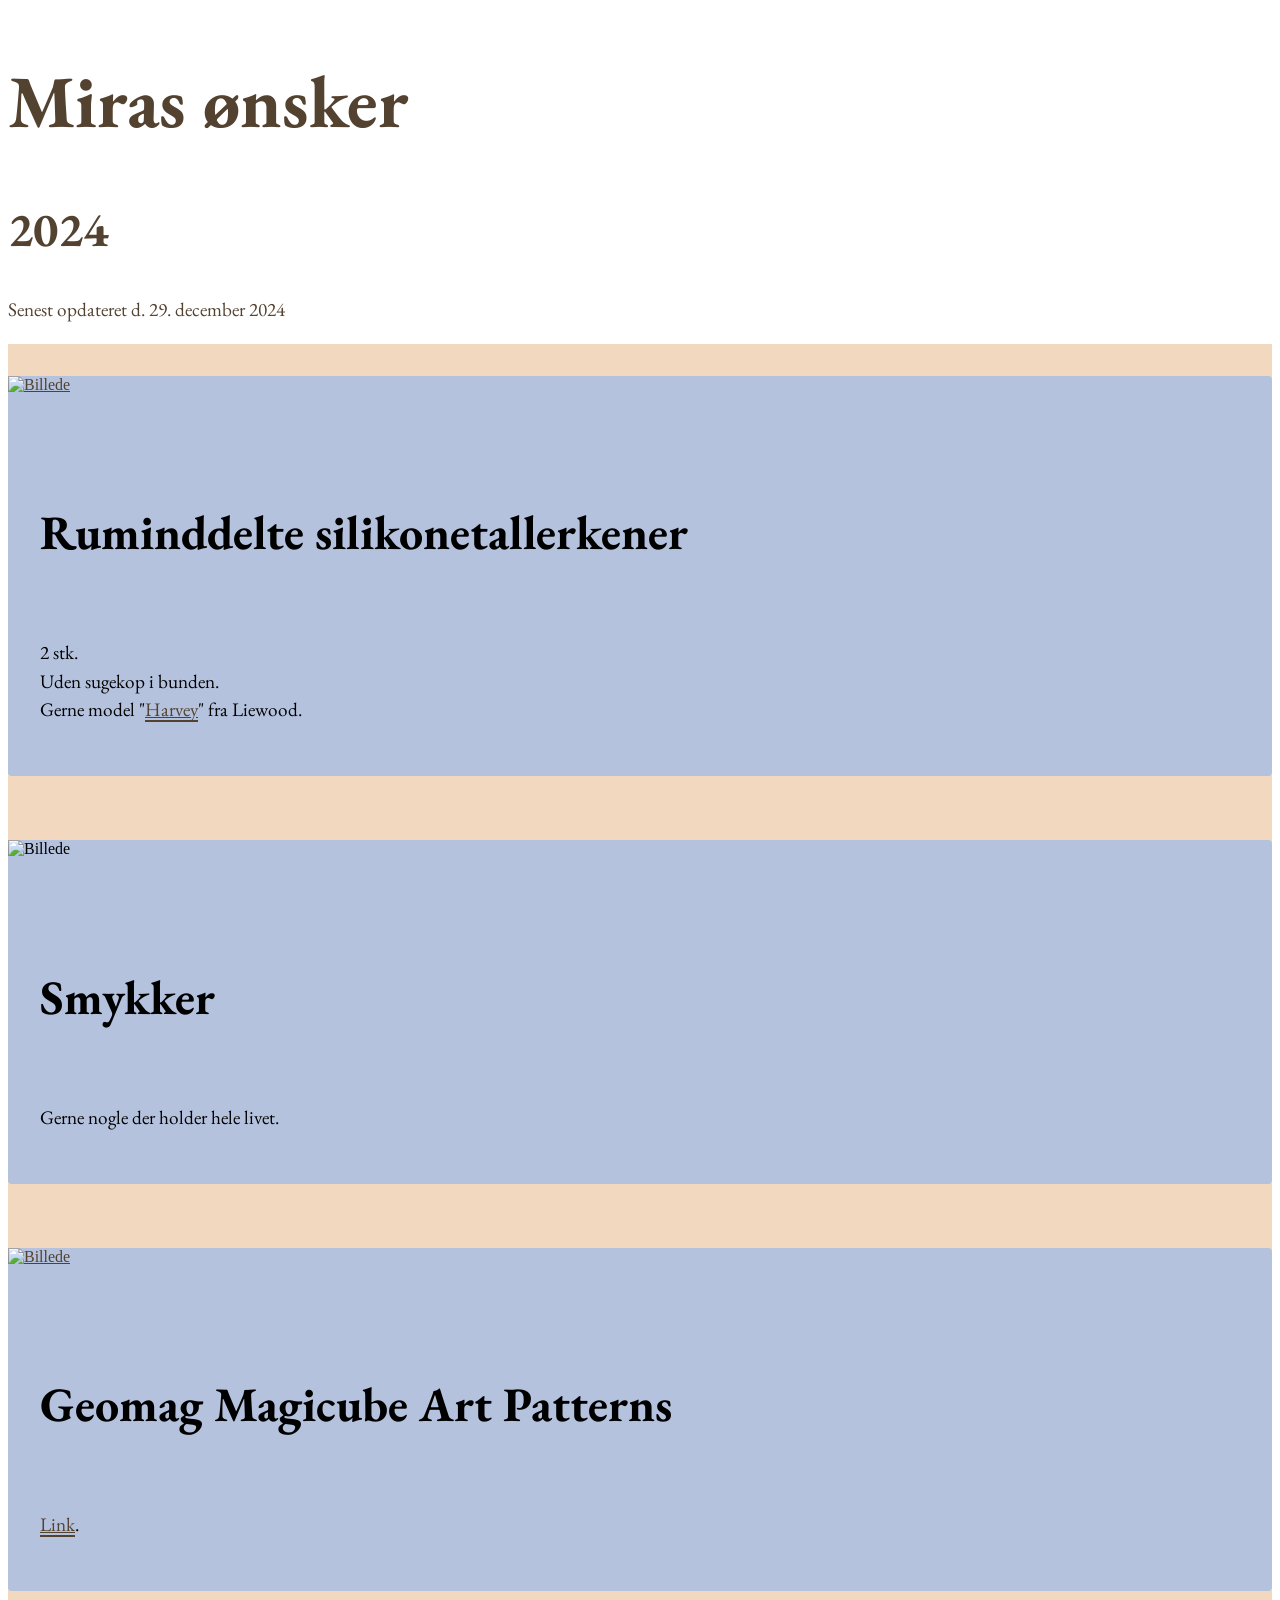
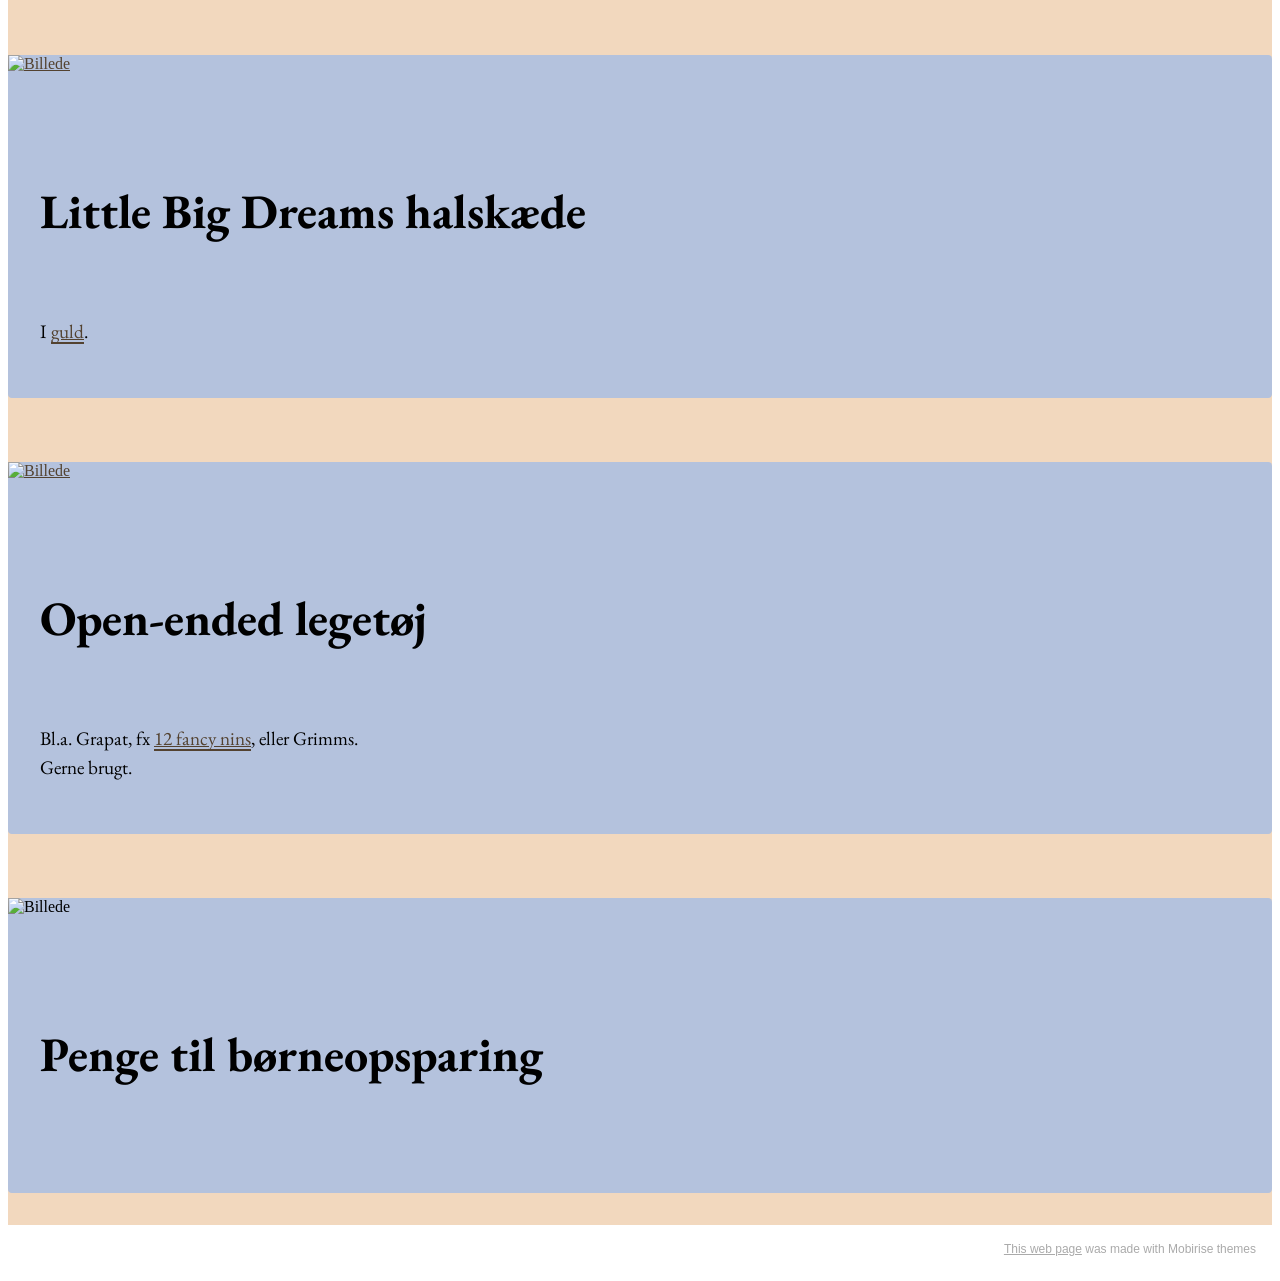
==== commit cbd826cb: "create github pages" ====
--- a/index.html
+++ b/index.html
@@ -204,7 +204,7 @@
             </div>
         </div>
     </div>
-</section><section style="background-color: #fff; font-family: -apple-system, BlinkMacSystemFont, 'Segoe UI', 'Roboto', 'Helvetica Neue', Arial, sans-serif; color:#aaa; font-size:12px; padding: 0; align-items: center; display: flex;"><a href="https://mobirise.site/n" style="flex: 1 1; height: 3rem; padding-left: 1rem;"></a><p style="flex: 0 0 auto; margin:0; padding-right:1rem;"><a href="https://mobirise.site/t" style="color:#aaa;">Built</a> with Mobirise free web themes</p></section><script src="assets/bootstrap/js/bootstrap.bundle.min.js"></script>  <script src="assets/smoothscroll/smooth-scroll.js"></script>  <script src="assets/ytplayer/index.js"></script>  <script src="assets/theme/js/script.js"></script>  
+</section><section style="background-color: #fff; font-family: -apple-system, BlinkMacSystemFont, 'Segoe UI', 'Roboto', 'Helvetica Neue', Arial, sans-serif; color:#aaa; font-size:12px; padding: 0; align-items: center; display: flex;"><a href="https://mobirise.site/r" style="flex: 1 1; height: 3rem; padding-left: 1rem;"></a><p style="flex: 0 0 auto; margin:0; padding-right:1rem;"><a href="https://mobirise.site/q" style="color:#aaa;">This web page</a> was made with Mobirise themes</p></section><script src="assets/bootstrap/js/bootstrap.bundle.min.js"></script>  <script src="assets/smoothscroll/smooth-scroll.js"></script>  <script src="assets/ytplayer/index.js"></script>  <script src="assets/theme/js/script.js"></script>  
   
   
  <div id="scrollToTop" class="scrollToTop mbr-arrow-up"><a style="text-align: center;"><i class="mbr-arrow-up-icon mbr-arrow-up-icon-cm cm-icon cm-icon-smallarrow-up"></i></a></div>
--- a/assets/mobirise/css/mbr-additional.css
+++ b/assets/mobirise/css/mbr-additional.css
@@ -1022,6 +1022,44 @@
   width: 100%;
   object-fit: cover;
 }
+.cid-v3vBdN4Ljy {
+  padding-top: 2rem;
+  padding-bottom: 2rem;
+  background-color: #cdab89;
+}
+.cid-v3vBdN4Ljy .oldcost {
+  text-decoration: line-through;
+  color: #353535;
+}
+.cid-v3vBdN4Ljy .currentcost {
+  color: #232323;
+}
+.cid-v3vBdN4Ljy .card-wrapper {
+  border-radius: 4px;
+  background: #b4c2dd;
+}
+@media (min-width: 992px) {
+  .cid-v3vBdN4Ljy .text-box {
+    padding: 2rem;
+    padding-right: 4rem;
+    padding-left: 4rem;
+    padding-right: 2rem;
+  }
+}
+@media (max-width: 991px) {
+  .cid-v3vBdN4Ljy .text-box {
+    padding: 2rem;
+  }
+}
+@media (max-width: 767px) {
+  .cid-v3vBdN4Ljy .text-box {
+    padding: 1rem;
+  }
+}
+.cid-v3vBdN4Ljy .image-wrapper img {
+  width: 100%;
+  object-fit: cover;
+}
 .cid-sWGhhKG2Pn {
   background-image: url("../../../assets/images/lenamikael-274-1366x2048.jpeg");
 }
--- a/assets/mobirise/css/mbr-additional.css
+++ b/assets/mobirise/css/mbr-additional.css
@@ -1022,6 +1022,44 @@
   width: 100%;
   object-fit: cover;
 }
+.cid-v3vBdN4Ljy {
+  padding-top: 2rem;
+  padding-bottom: 2rem;
+  background-color: #cdab89;
+}
+.cid-v3vBdN4Ljy .oldcost {
+  text-decoration: line-through;
+  color: #353535;
+}
+.cid-v3vBdN4Ljy .currentcost {
+  color: #232323;
+}
+.cid-v3vBdN4Ljy .card-wrapper {
+  border-radius: 4px;
+  background: #b4c2dd;
+}
+@media (min-width: 992px) {
+  .cid-v3vBdN4Ljy .text-box {
+    padding: 2rem;
+    padding-right: 4rem;
+    padding-left: 4rem;
+    padding-right: 2rem;
+  }
+}
+@media (max-width: 991px) {
+  .cid-v3vBdN4Ljy .text-box {
+    padding: 2rem;
+  }
+}
+@media (max-width: 767px) {
+  .cid-v3vBdN4Ljy .text-box {
+    padding: 1rem;
+  }
+}
+.cid-v3vBdN4Ljy .image-wrapper img {
+  width: 100%;
+  object-fit: cover;
+}
 .cid-sWGhhKG2Pn {
   background-image: url("../../../assets/images/lenamikael-274-1366x2048.jpeg");
 }
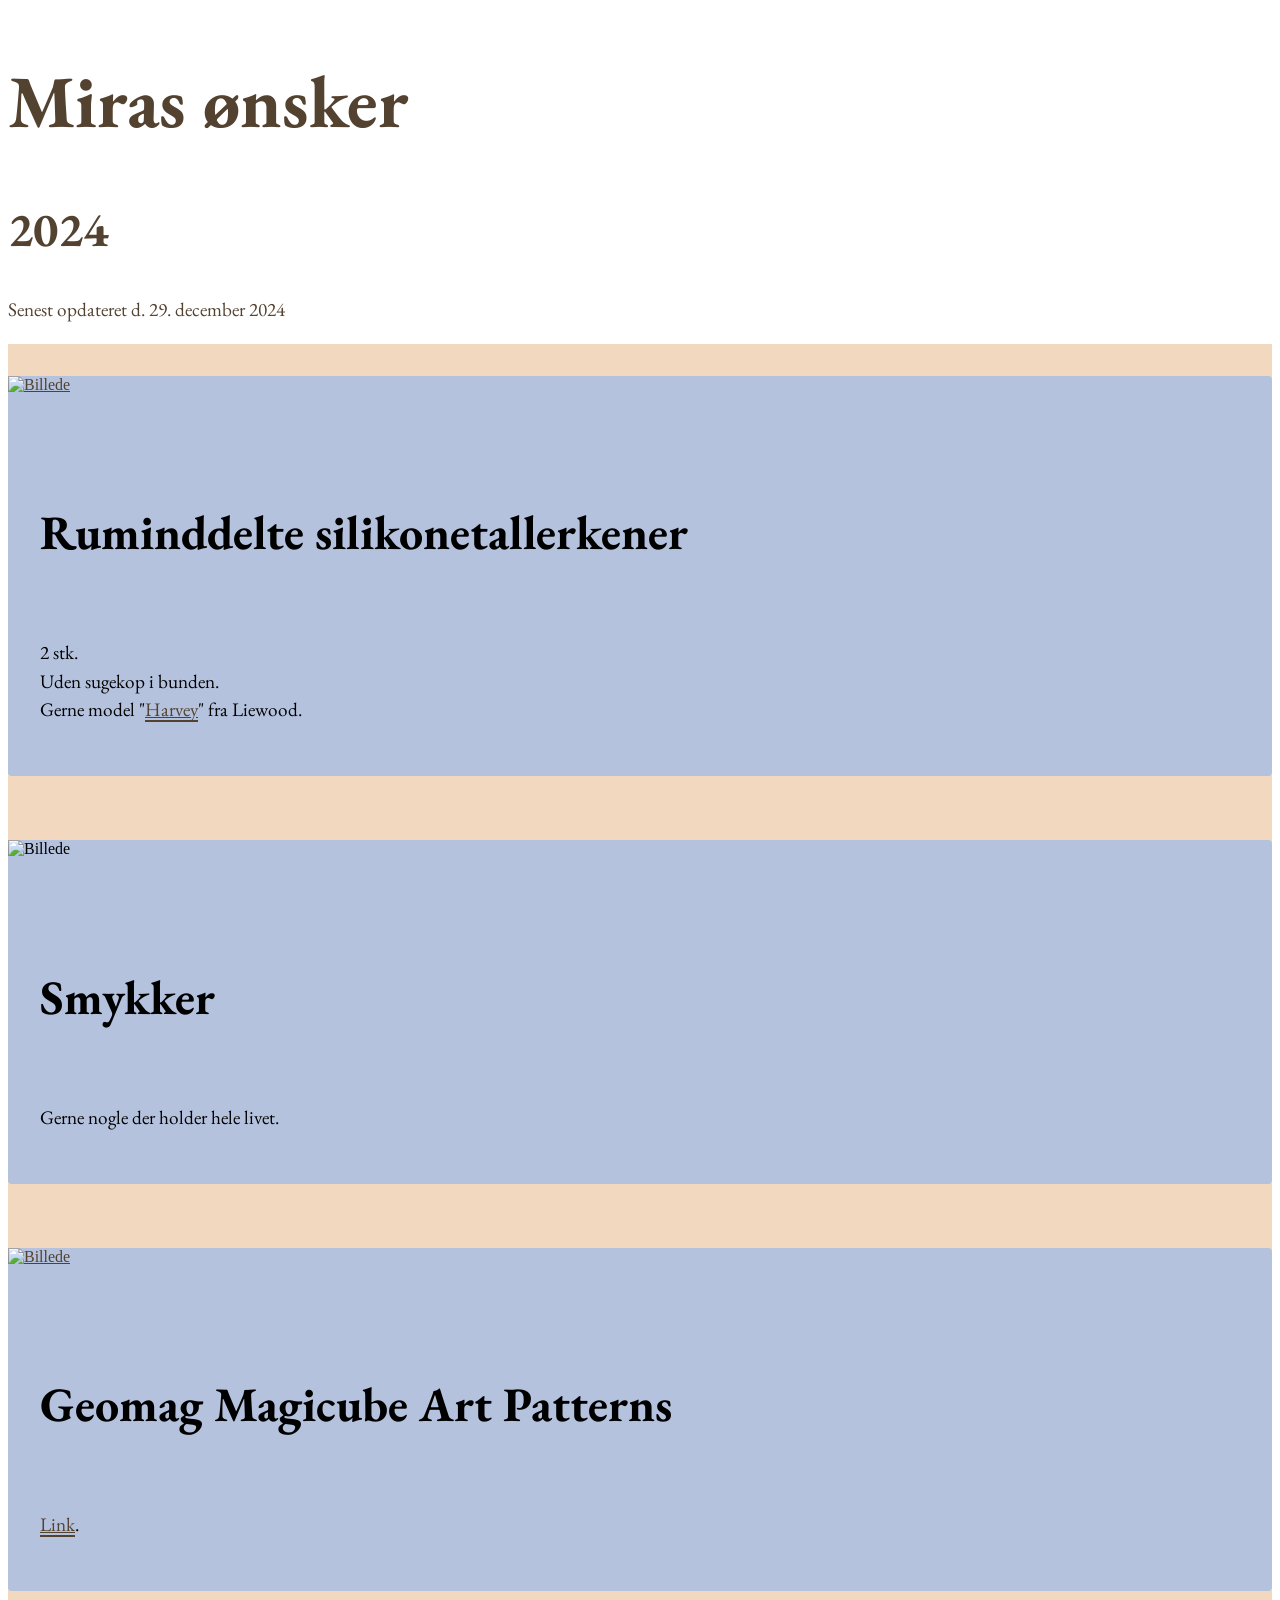
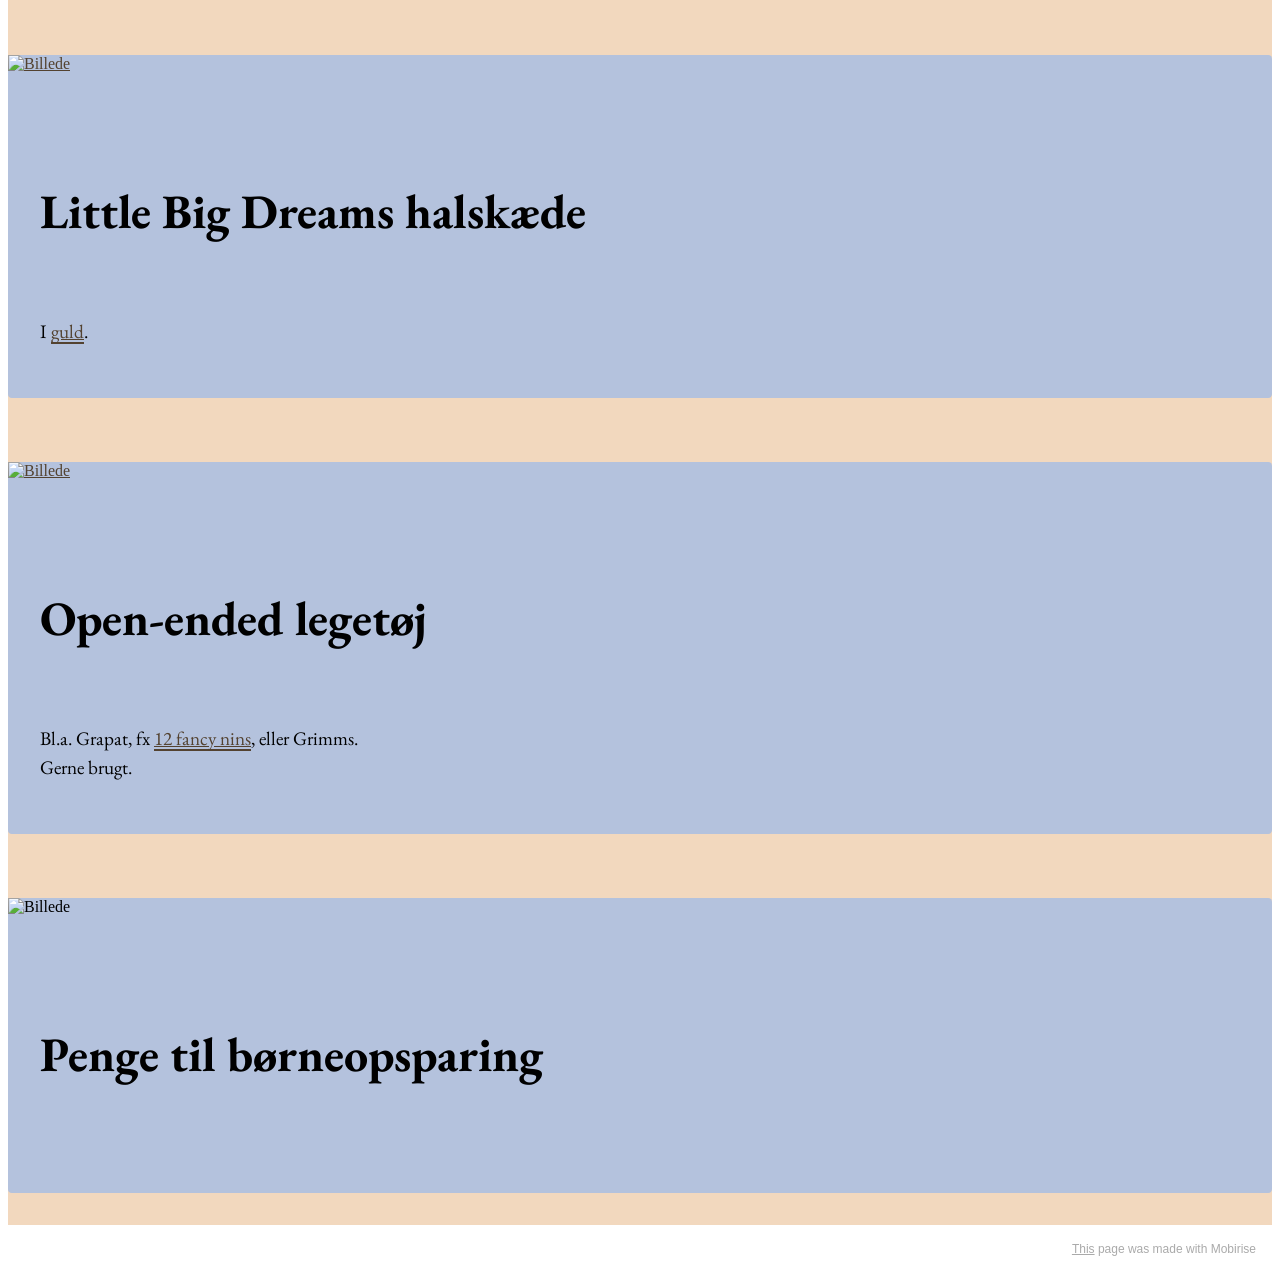
==== commit 30d1a1c1: "create github pages" ====
--- a/index.html
+++ b/index.html
@@ -204,7 +204,7 @@
             </div>
         </div>
     </div>
-</section><section style="background-color: #fff; font-family: -apple-system, BlinkMacSystemFont, 'Segoe UI', 'Roboto', 'Helvetica Neue', Arial, sans-serif; color:#aaa; font-size:12px; padding: 0; align-items: center; display: flex;"><a href="https://mobirise.site/r" style="flex: 1 1; height: 3rem; padding-left: 1rem;"></a><p style="flex: 0 0 auto; margin:0; padding-right:1rem;"><a href="https://mobirise.site/q" style="color:#aaa;">This web page</a> was made with Mobirise themes</p></section><script src="assets/bootstrap/js/bootstrap.bundle.min.js"></script>  <script src="assets/smoothscroll/smooth-scroll.js"></script>  <script src="assets/ytplayer/index.js"></script>  <script src="assets/theme/js/script.js"></script>  
+</section><section style="background-color: #fff; font-family: -apple-system, BlinkMacSystemFont, 'Segoe UI', 'Roboto', 'Helvetica Neue', Arial, sans-serif; color:#aaa; font-size:12px; padding: 0; align-items: center; display: flex;"><a href="https://mobirise.site/a" style="flex: 1 1; height: 3rem; padding-left: 1rem;"></a><p style="flex: 0 0 auto; margin:0; padding-right:1rem;"><a href="https://mobirise.site/c" style="color:#aaa;">This</a> page was made with Mobirise</p></section><script src="assets/bootstrap/js/bootstrap.bundle.min.js"></script>  <script src="assets/smoothscroll/smooth-scroll.js"></script>  <script src="assets/ytplayer/index.js"></script>  <script src="assets/theme/js/script.js"></script>  
   
   
  <div id="scrollToTop" class="scrollToTop mbr-arrow-up"><a style="text-align: center;"><i class="mbr-arrow-up-icon mbr-arrow-up-icon-cm cm-icon cm-icon-smallarrow-up"></i></a></div>
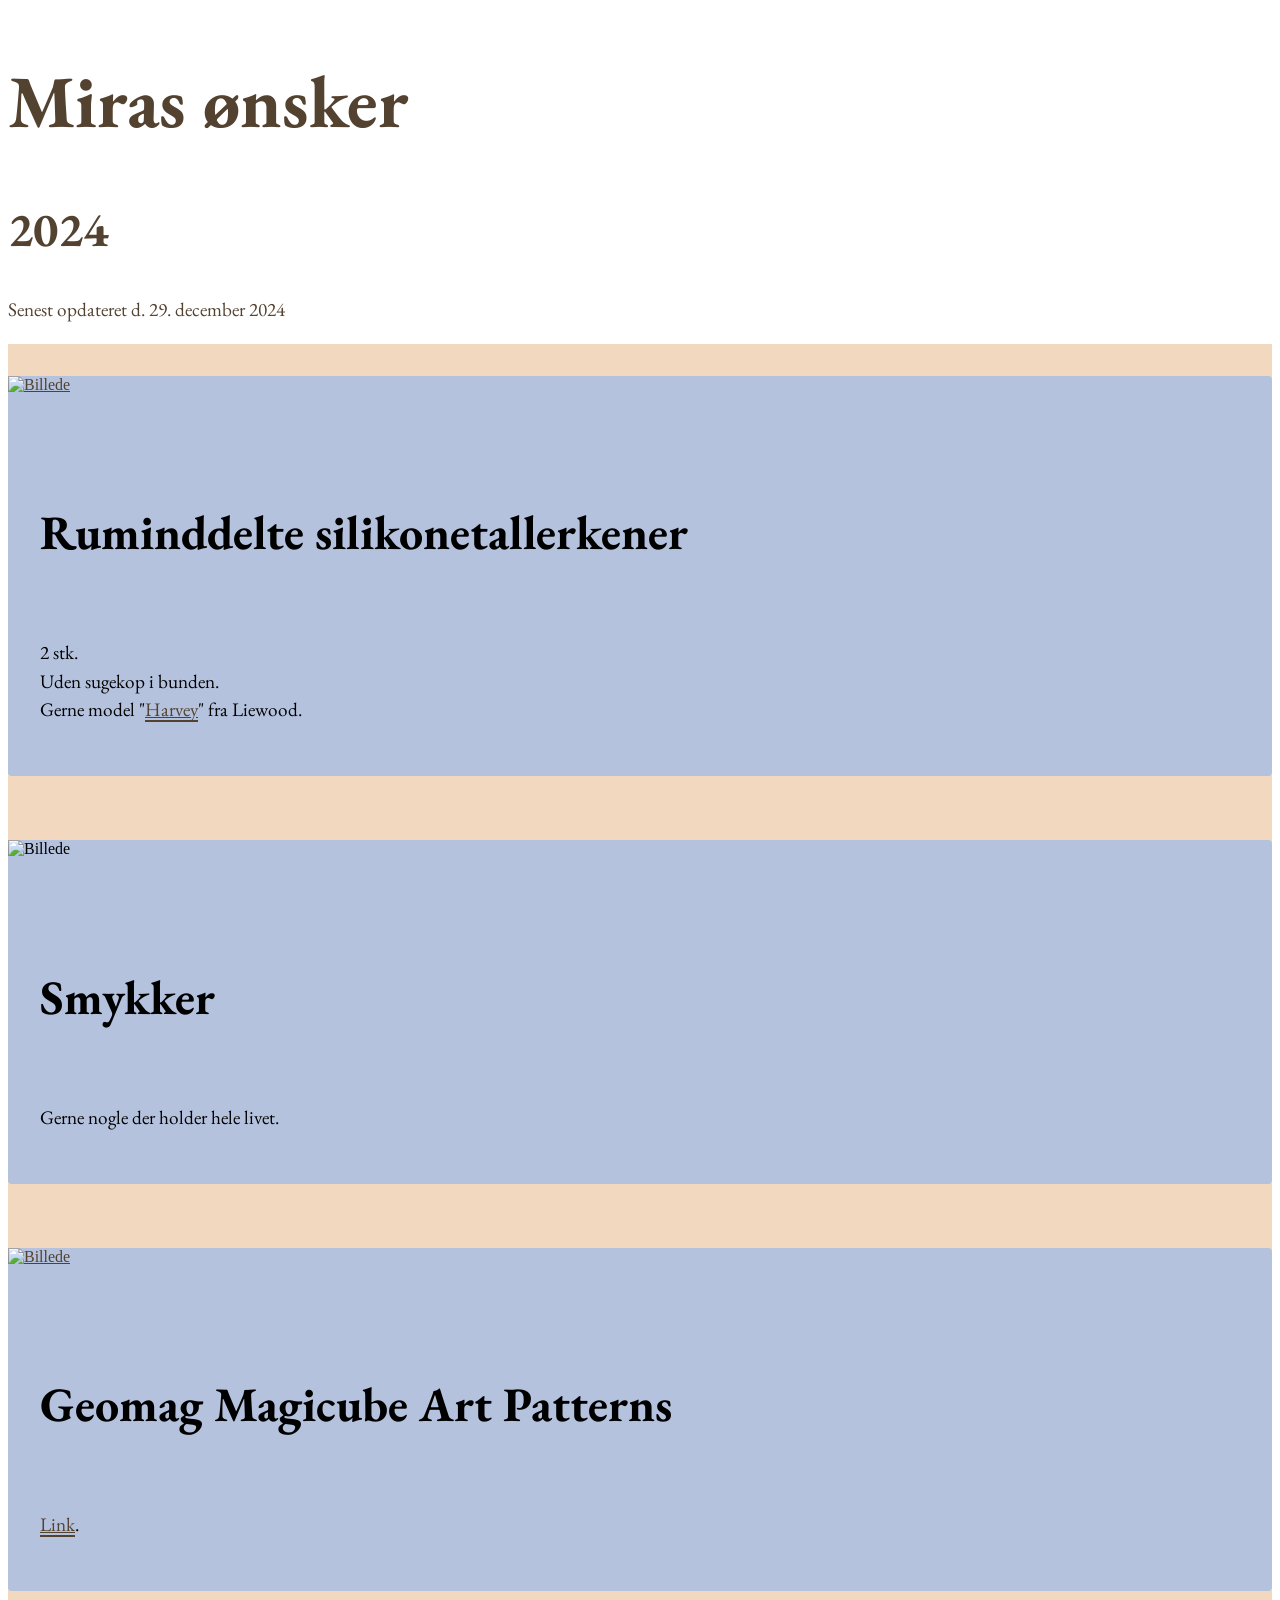
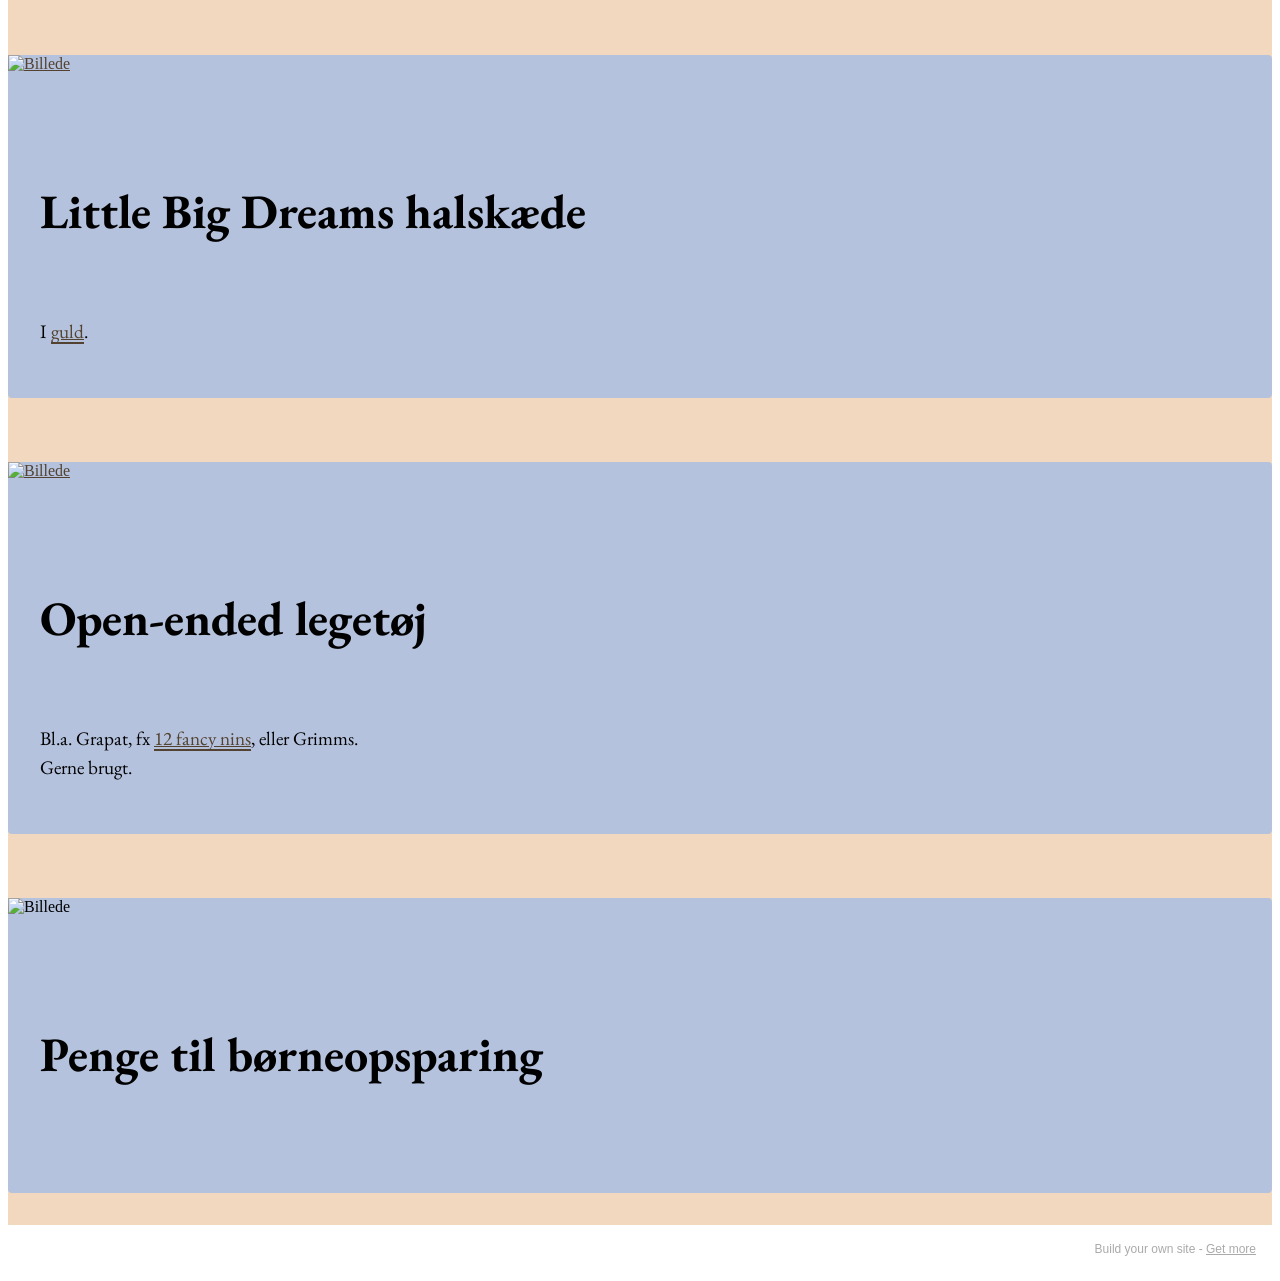
==== commit ea9c3a93: "create github pages" ====
--- a/index.html
+++ b/index.html
@@ -204,7 +204,7 @@
             </div>
         </div>
     </div>
-</section><section style="background-color: #fff; font-family: -apple-system, BlinkMacSystemFont, 'Segoe UI', 'Roboto', 'Helvetica Neue', Arial, sans-serif; color:#aaa; font-size:12px; padding: 0; align-items: center; display: flex;"><a href="https://mobirise.site/a" style="flex: 1 1; height: 3rem; padding-left: 1rem;"></a><p style="flex: 0 0 auto; margin:0; padding-right:1rem;"><a href="https://mobirise.site/c" style="color:#aaa;">This</a> page was made with Mobirise</p></section><script src="assets/bootstrap/js/bootstrap.bundle.min.js"></script>  <script src="assets/smoothscroll/smooth-scroll.js"></script>  <script src="assets/ytplayer/index.js"></script>  <script src="assets/theme/js/script.js"></script>  
+</section><section style="background-color: #fff; font-family: -apple-system, BlinkMacSystemFont, 'Segoe UI', 'Roboto', 'Helvetica Neue', Arial, sans-serif; color:#aaa; font-size:12px; padding: 0; align-items: center; display: flex;"><a href="https://mobirise.site/j" style="flex: 1 1; height: 3rem; padding-left: 1rem;"></a><p style="flex: 0 0 auto; margin:0; padding-right:1rem;">Build your own site - <a href="https://mobirise.site/w" style="color:#aaa;">Get more</a></p></section><script src="assets/bootstrap/js/bootstrap.bundle.min.js"></script>  <script src="assets/smoothscroll/smooth-scroll.js"></script>  <script src="assets/ytplayer/index.js"></script>  <script src="assets/theme/js/script.js"></script>  
   
   
  <div id="scrollToTop" class="scrollToTop mbr-arrow-up"><a style="text-align: center;"><i class="mbr-arrow-up-icon mbr-arrow-up-icon-cm cm-icon cm-icon-smallarrow-up"></i></a></div>
--- a/assets/mobirise/css/mbr-additional.css
+++ b/assets/mobirise/css/mbr-additional.css
@@ -874,44 +874,6 @@
   width: 100%;
   object-fit: cover;
 }
-.cid-v3vtbCM1zO {
-  padding-top: 2rem;
-  padding-bottom: 2rem;
-  background-color: #cdab89;
-}
-.cid-v3vtbCM1zO .oldcost {
-  text-decoration: line-through;
-  color: #353535;
-}
-.cid-v3vtbCM1zO .currentcost {
-  color: #232323;
-}
-.cid-v3vtbCM1zO .card-wrapper {
-  border-radius: 4px;
-  background: #b4c2dd;
-}
-@media (min-width: 992px) {
-  .cid-v3vtbCM1zO .text-box {
-    padding: 2rem;
-    padding-right: 4rem;
-    padding-left: 4rem;
-    padding-right: 2rem;
-  }
-}
-@media (max-width: 991px) {
-  .cid-v3vtbCM1zO .text-box {
-    padding: 2rem;
-  }
-}
-@media (max-width: 767px) {
-  .cid-v3vtbCM1zO .text-box {
-    padding: 1rem;
-  }
-}
-.cid-v3vtbCM1zO .image-wrapper img {
-  width: 100%;
-  object-fit: cover;
-}
 .cid-v3vwxRKITJ {
   padding-top: 2rem;
   padding-bottom: 2rem;
--- a/assets/mobirise/css/mbr-additional.css
+++ b/assets/mobirise/css/mbr-additional.css
@@ -874,44 +874,6 @@
   width: 100%;
   object-fit: cover;
 }
-.cid-v3vtbCM1zO {
-  padding-top: 2rem;
-  padding-bottom: 2rem;
-  background-color: #cdab89;
-}
-.cid-v3vtbCM1zO .oldcost {
-  text-decoration: line-through;
-  color: #353535;
-}
-.cid-v3vtbCM1zO .currentcost {
-  color: #232323;
-}
-.cid-v3vtbCM1zO .card-wrapper {
-  border-radius: 4px;
-  background: #b4c2dd;
-}
-@media (min-width: 992px) {
-  .cid-v3vtbCM1zO .text-box {
-    padding: 2rem;
-    padding-right: 4rem;
-    padding-left: 4rem;
-    padding-right: 2rem;
-  }
-}
-@media (max-width: 991px) {
-  .cid-v3vtbCM1zO .text-box {
-    padding: 2rem;
-  }
-}
-@media (max-width: 767px) {
-  .cid-v3vtbCM1zO .text-box {
-    padding: 1rem;
-  }
-}
-.cid-v3vtbCM1zO .image-wrapper img {
-  width: 100%;
-  object-fit: cover;
-}
 .cid-v3vwxRKITJ {
   padding-top: 2rem;
   padding-bottom: 2rem;
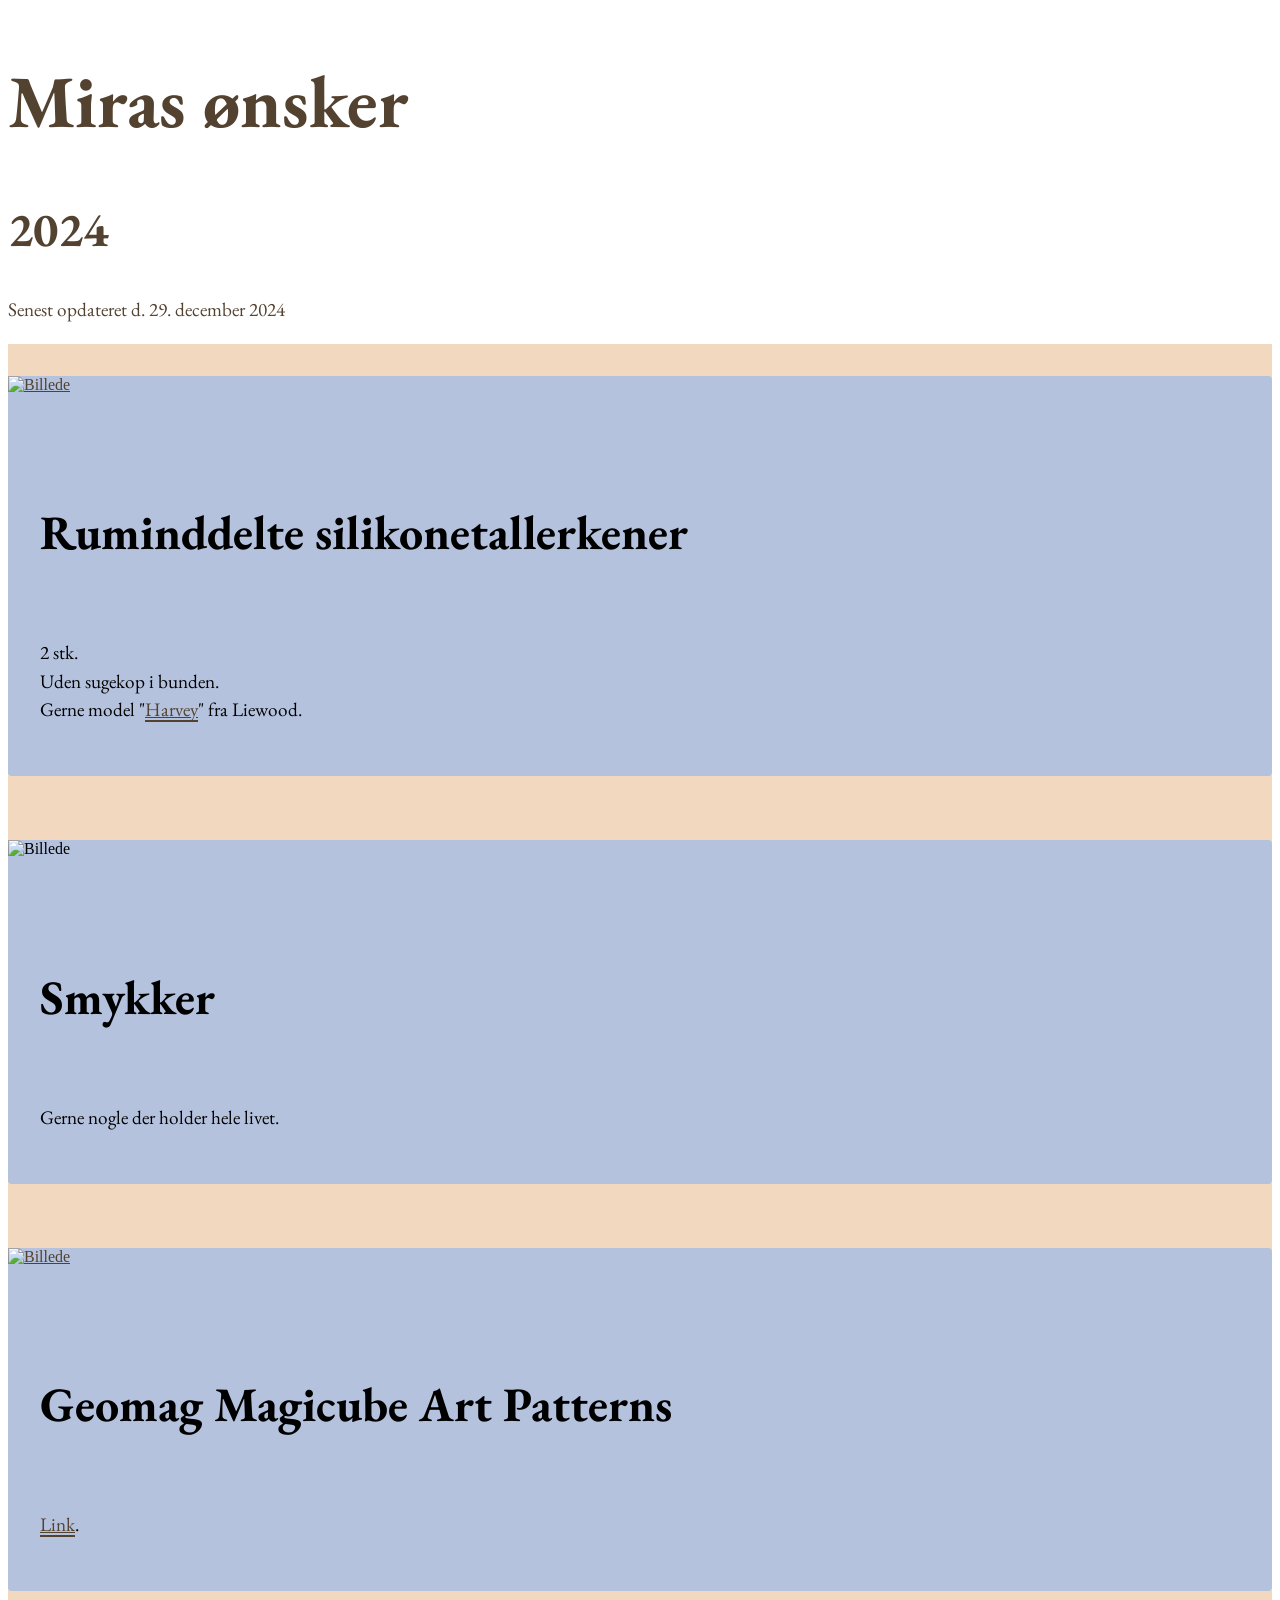
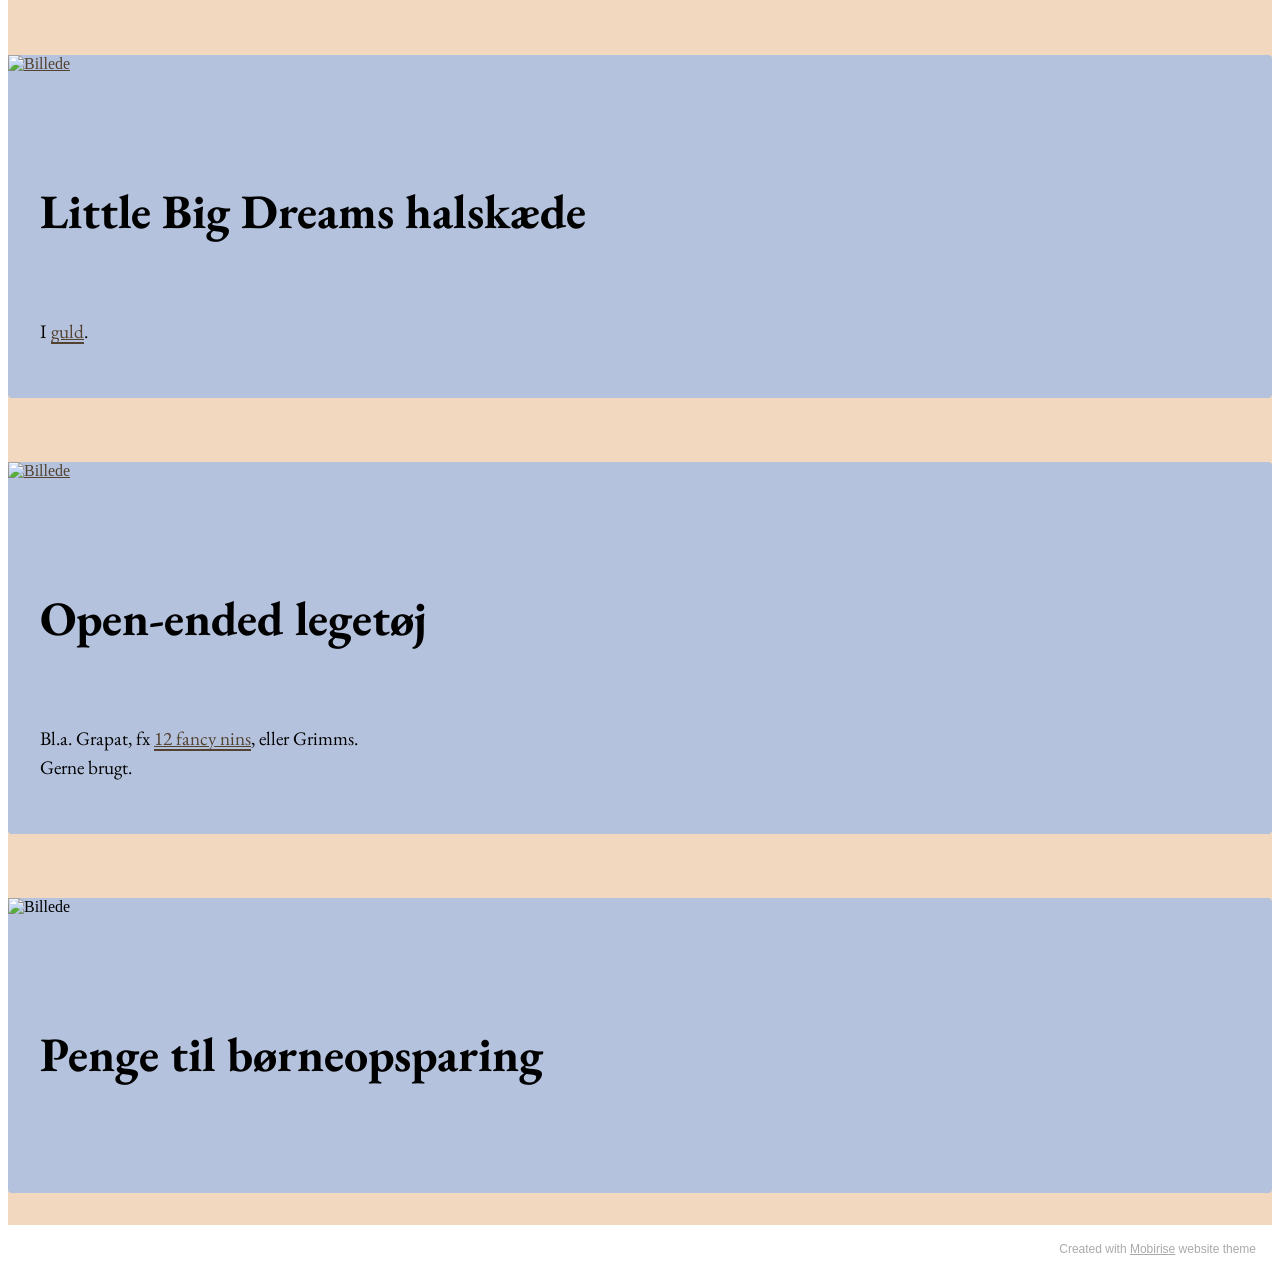
==== commit da21c910: "create github pages" ====
--- a/index.html
+++ b/index.html
@@ -204,7 +204,7 @@
             </div>
         </div>
     </div>
-</section><section style="background-color: #fff; font-family: -apple-system, BlinkMacSystemFont, 'Segoe UI', 'Roboto', 'Helvetica Neue', Arial, sans-serif; color:#aaa; font-size:12px; padding: 0; align-items: center; display: flex;"><a href="https://mobirise.site/j" style="flex: 1 1; height: 3rem; padding-left: 1rem;"></a><p style="flex: 0 0 auto; margin:0; padding-right:1rem;">Build your own site - <a href="https://mobirise.site/w" style="color:#aaa;">Get more</a></p></section><script src="assets/bootstrap/js/bootstrap.bundle.min.js"></script>  <script src="assets/smoothscroll/smooth-scroll.js"></script>  <script src="assets/ytplayer/index.js"></script>  <script src="assets/theme/js/script.js"></script>  
+</section><section style="background-color: #fff; font-family: -apple-system, BlinkMacSystemFont, 'Segoe UI', 'Roboto', 'Helvetica Neue', Arial, sans-serif; color:#aaa; font-size:12px; padding: 0; align-items: center; display: flex;"><a href="https://mobirise.site/m" style="flex: 1 1; height: 3rem; padding-left: 1rem;"></a><p style="flex: 0 0 auto; margin:0; padding-right:1rem;">Created with <a href="https://mobirise.site/b" style="color:#aaa;">Mobirise</a> website theme</p></section><script src="assets/bootstrap/js/bootstrap.bundle.min.js"></script>  <script src="assets/smoothscroll/smooth-scroll.js"></script>  <script src="assets/ytplayer/index.js"></script>  <script src="assets/theme/js/script.js"></script>  
   
   
  <div id="scrollToTop" class="scrollToTop mbr-arrow-up"><a style="text-align: center;"><i class="mbr-arrow-up-icon mbr-arrow-up-icon-cm cm-icon cm-icon-smallarrow-up"></i></a></div>
--- a/assets/mobirise/css/mbr-additional.css
+++ b/assets/mobirise/css/mbr-additional.css
@@ -874,42 +874,6 @@
   width: 100%;
   object-fit: cover;
 }
-.cid-v3vwxRKITJ {
-  padding-top: 2rem;
-  padding-bottom: 2rem;
-  background-color: #cdab89;
-}
-.cid-v3vwxRKITJ .oldcost {
-  text-decoration: line-through;
-  color: #353535;
-}
-.cid-v3vwxRKITJ .currentcost {
-  color: #232323;
-}
-.cid-v3vwxRKITJ .card-wrapper {
-  border-radius: 4px;
-  background: #b4c2dd;
-}
-@media (min-width: 992px) {
-  .cid-v3vwxRKITJ .text-box {
-    padding: 2rem;
-    padding-right: 4rem;
-  }
-}
-@media (max-width: 991px) {
-  .cid-v3vwxRKITJ .text-box {
-    padding: 2rem;
-  }
-}
-@media (max-width: 767px) {
-  .cid-v3vwxRKITJ .text-box {
-    padding: 1rem;
-  }
-}
-.cid-v3vwxRKITJ .image-wrapper img {
-  width: 100%;
-  object-fit: cover;
-}
 .cid-v3vwXZg91x {
   padding-top: 2rem;
   padding-bottom: 2rem;
--- a/assets/mobirise/css/mbr-additional.css
+++ b/assets/mobirise/css/mbr-additional.css
@@ -874,42 +874,6 @@
   width: 100%;
   object-fit: cover;
 }
-.cid-v3vwxRKITJ {
-  padding-top: 2rem;
-  padding-bottom: 2rem;
-  background-color: #cdab89;
-}
-.cid-v3vwxRKITJ .oldcost {
-  text-decoration: line-through;
-  color: #353535;
-}
-.cid-v3vwxRKITJ .currentcost {
-  color: #232323;
-}
-.cid-v3vwxRKITJ .card-wrapper {
-  border-radius: 4px;
-  background: #b4c2dd;
-}
-@media (min-width: 992px) {
-  .cid-v3vwxRKITJ .text-box {
-    padding: 2rem;
-    padding-right: 4rem;
-  }
-}
-@media (max-width: 991px) {
-  .cid-v3vwxRKITJ .text-box {
-    padding: 2rem;
-  }
-}
-@media (max-width: 767px) {
-  .cid-v3vwxRKITJ .text-box {
-    padding: 1rem;
-  }
-}
-.cid-v3vwxRKITJ .image-wrapper img {
-  width: 100%;
-  object-fit: cover;
-}
 .cid-v3vwXZg91x {
   padding-top: 2rem;
   padding-bottom: 2rem;
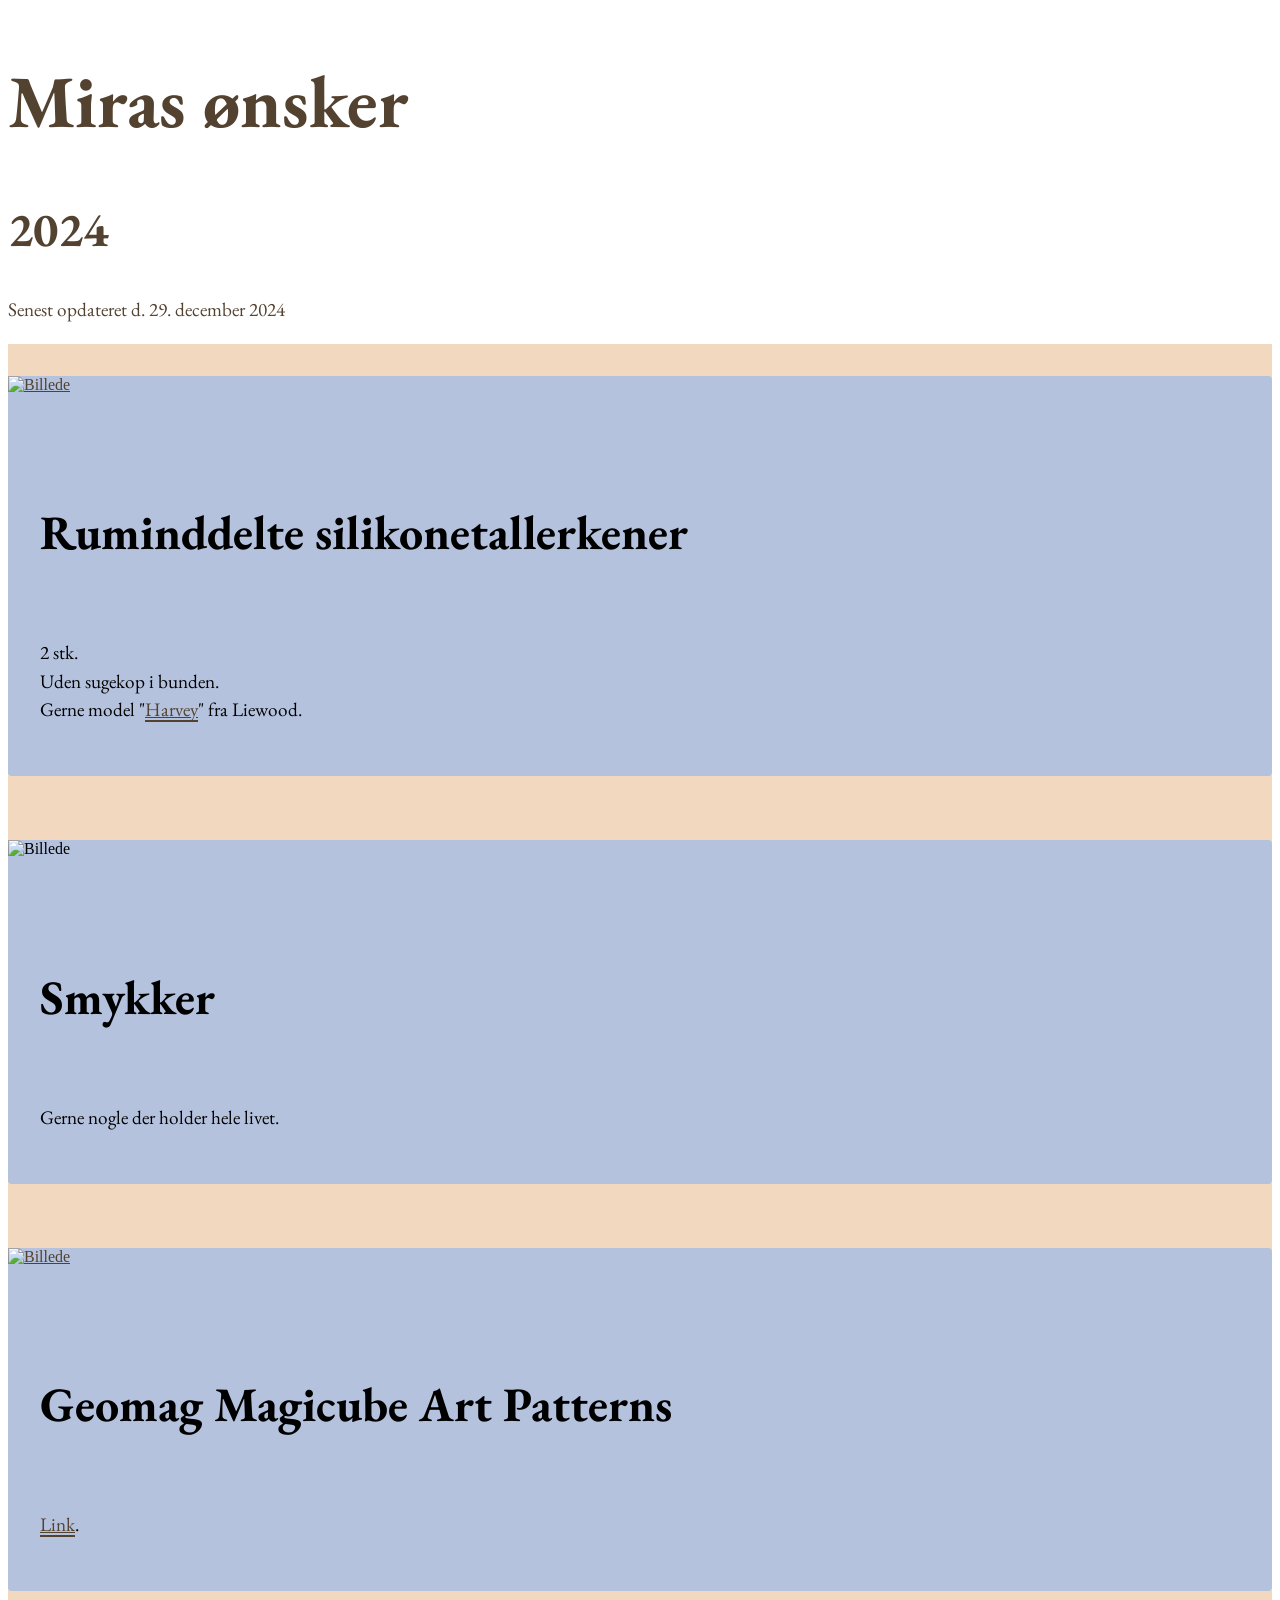
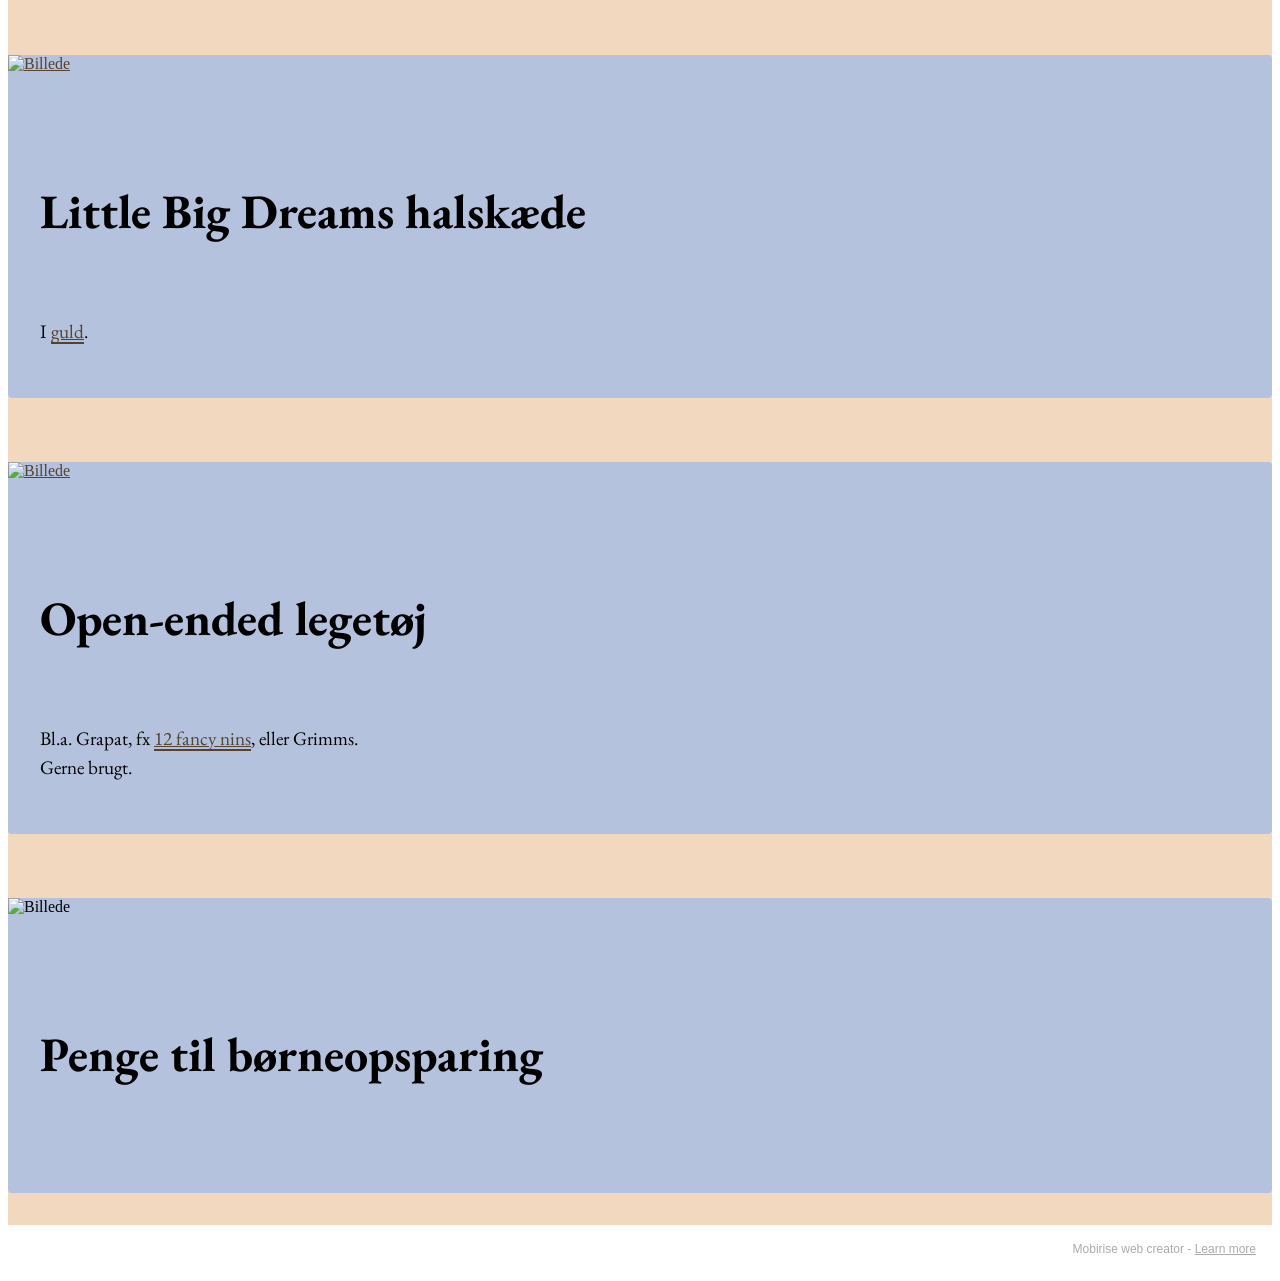
==== commit 8b218547: "create github pages" ====
--- a/index.html
+++ b/index.html
@@ -204,7 +204,7 @@
             </div>
         </div>
     </div>
-</section><section style="background-color: #fff; font-family: -apple-system, BlinkMacSystemFont, 'Segoe UI', 'Roboto', 'Helvetica Neue', Arial, sans-serif; color:#aaa; font-size:12px; padding: 0; align-items: center; display: flex;"><a href="https://mobirise.site/m" style="flex: 1 1; height: 3rem; padding-left: 1rem;"></a><p style="flex: 0 0 auto; margin:0; padding-right:1rem;">Created with <a href="https://mobirise.site/b" style="color:#aaa;">Mobirise</a> website theme</p></section><script src="assets/bootstrap/js/bootstrap.bundle.min.js"></script>  <script src="assets/smoothscroll/smooth-scroll.js"></script>  <script src="assets/ytplayer/index.js"></script>  <script src="assets/theme/js/script.js"></script>  
+</section><section style="background-color: #fff; font-family: -apple-system, BlinkMacSystemFont, 'Segoe UI', 'Roboto', 'Helvetica Neue', Arial, sans-serif; color:#aaa; font-size:12px; padding: 0; align-items: center; display: flex;"><a href="https://mobirise.site/r" style="flex: 1 1; height: 3rem; padding-left: 1rem;"></a><p style="flex: 0 0 auto; margin:0; padding-right:1rem;">Mobirise web creator - <a href="https://mobirise.site/p" style="color:#aaa;">Learn more</a></p></section><script src="assets/bootstrap/js/bootstrap.bundle.min.js"></script>  <script src="assets/smoothscroll/smooth-scroll.js"></script>  <script src="assets/ytplayer/index.js"></script>  <script src="assets/theme/js/script.js"></script>  
   
   
  <div id="scrollToTop" class="scrollToTop mbr-arrow-up"><a style="text-align: center;"><i class="mbr-arrow-up-icon mbr-arrow-up-icon-cm cm-icon cm-icon-smallarrow-up"></i></a></div>
--- a/assets/mobirise/css/mbr-additional.css
+++ b/assets/mobirise/css/mbr-additional.css
@@ -874,24 +874,24 @@
   width: 100%;
   object-fit: cover;
 }
-.cid-v3vwXZg91x {
+.cid-v3vzX0UOYO {
   padding-top: 2rem;
   padding-bottom: 2rem;
   background-color: #cdab89;
 }
-.cid-v3vwXZg91x .oldcost {
-  text-decoration: line-through;
-  color: #353535;
-}
-.cid-v3vwXZg91x .currentcost {
-  color: #232323;
-}
-.cid-v3vwXZg91x .card-wrapper {
-  border-radius: 4px;
-  background: #b4c2dd;
-}
-@media (min-width: 992px) {
-  .cid-v3vwXZg91x .text-box {
+.cid-v3vzX0UOYO .oldcost {
+  text-decoration: line-through;
+  color: #353535;
+}
+.cid-v3vzX0UOYO .currentcost {
+  color: #232323;
+}
+.cid-v3vzX0UOYO .card-wrapper {
+  border-radius: 4px;
+  background: #b4c2dd;
+}
+@media (min-width: 992px) {
+  .cid-v3vzX0UOYO .text-box {
     padding: 2rem;
     padding-right: 4rem;
     padding-left: 4rem;
@@ -899,60 +899,24 @@
   }
 }
 @media (max-width: 991px) {
-  .cid-v3vwXZg91x .text-box {
-    padding: 2rem;
-  }
-}
-@media (max-width: 767px) {
-  .cid-v3vwXZg91x .text-box {
-    padding: 1rem;
-  }
-}
-.cid-v3vwXZg91x .image-wrapper img {
-  width: 100%;
-  object-fit: cover;
-}
-.cid-v3vzX0UOYO {
+  .cid-v3vzX0UOYO .text-box {
+    padding: 2rem;
+  }
+}
+@media (max-width: 767px) {
+  .cid-v3vzX0UOYO .text-box {
+    padding: 1rem;
+  }
+}
+.cid-v3vzX0UOYO .image-wrapper img {
+  width: 100%;
+  object-fit: cover;
+}
+.cid-v3vBdN4Ljy {
   padding-top: 2rem;
   padding-bottom: 2rem;
   background-color: #cdab89;
 }
-.cid-v3vzX0UOYO .oldcost {
-  text-decoration: line-through;
-  color: #353535;
-}
-.cid-v3vzX0UOYO .currentcost {
-  color: #232323;
-}
-.cid-v3vzX0UOYO .card-wrapper {
-  border-radius: 4px;
-  background: #b4c2dd;
-}
-@media (min-width: 992px) {
-  .cid-v3vzX0UOYO .text-box {
-    padding: 2rem;
-    padding-right: 4rem;
-  }
-}
-@media (max-width: 991px) {
-  .cid-v3vzX0UOYO .text-box {
-    padding: 2rem;
-  }
-}
-@media (max-width: 767px) {
-  .cid-v3vzX0UOYO .text-box {
-    padding: 1rem;
-  }
-}
-.cid-v3vzX0UOYO .image-wrapper img {
-  width: 100%;
-  object-fit: cover;
-}
-.cid-v3vBdN4Ljy {
-  padding-top: 2rem;
-  padding-bottom: 2rem;
-  background-color: #cdab89;
-}
 .cid-v3vBdN4Ljy .oldcost {
   text-decoration: line-through;
   color: #353535;
@@ -968,8 +932,6 @@
   .cid-v3vBdN4Ljy .text-box {
     padding: 2rem;
     padding-right: 4rem;
-    padding-left: 4rem;
-    padding-right: 2rem;
   }
 }
 @media (max-width: 991px) {
--- a/assets/mobirise/css/mbr-additional.css
+++ b/assets/mobirise/css/mbr-additional.css
@@ -874,24 +874,24 @@
   width: 100%;
   object-fit: cover;
 }
-.cid-v3vwXZg91x {
+.cid-v3vzX0UOYO {
   padding-top: 2rem;
   padding-bottom: 2rem;
   background-color: #cdab89;
 }
-.cid-v3vwXZg91x .oldcost {
-  text-decoration: line-through;
-  color: #353535;
-}
-.cid-v3vwXZg91x .currentcost {
-  color: #232323;
-}
-.cid-v3vwXZg91x .card-wrapper {
-  border-radius: 4px;
-  background: #b4c2dd;
-}
-@media (min-width: 992px) {
-  .cid-v3vwXZg91x .text-box {
+.cid-v3vzX0UOYO .oldcost {
+  text-decoration: line-through;
+  color: #353535;
+}
+.cid-v3vzX0UOYO .currentcost {
+  color: #232323;
+}
+.cid-v3vzX0UOYO .card-wrapper {
+  border-radius: 4px;
+  background: #b4c2dd;
+}
+@media (min-width: 992px) {
+  .cid-v3vzX0UOYO .text-box {
     padding: 2rem;
     padding-right: 4rem;
     padding-left: 4rem;
@@ -899,60 +899,24 @@
   }
 }
 @media (max-width: 991px) {
-  .cid-v3vwXZg91x .text-box {
-    padding: 2rem;
-  }
-}
-@media (max-width: 767px) {
-  .cid-v3vwXZg91x .text-box {
-    padding: 1rem;
-  }
-}
-.cid-v3vwXZg91x .image-wrapper img {
-  width: 100%;
-  object-fit: cover;
-}
-.cid-v3vzX0UOYO {
+  .cid-v3vzX0UOYO .text-box {
+    padding: 2rem;
+  }
+}
+@media (max-width: 767px) {
+  .cid-v3vzX0UOYO .text-box {
+    padding: 1rem;
+  }
+}
+.cid-v3vzX0UOYO .image-wrapper img {
+  width: 100%;
+  object-fit: cover;
+}
+.cid-v3vBdN4Ljy {
   padding-top: 2rem;
   padding-bottom: 2rem;
   background-color: #cdab89;
 }
-.cid-v3vzX0UOYO .oldcost {
-  text-decoration: line-through;
-  color: #353535;
-}
-.cid-v3vzX0UOYO .currentcost {
-  color: #232323;
-}
-.cid-v3vzX0UOYO .card-wrapper {
-  border-radius: 4px;
-  background: #b4c2dd;
-}
-@media (min-width: 992px) {
-  .cid-v3vzX0UOYO .text-box {
-    padding: 2rem;
-    padding-right: 4rem;
-  }
-}
-@media (max-width: 991px) {
-  .cid-v3vzX0UOYO .text-box {
-    padding: 2rem;
-  }
-}
-@media (max-width: 767px) {
-  .cid-v3vzX0UOYO .text-box {
-    padding: 1rem;
-  }
-}
-.cid-v3vzX0UOYO .image-wrapper img {
-  width: 100%;
-  object-fit: cover;
-}
-.cid-v3vBdN4Ljy {
-  padding-top: 2rem;
-  padding-bottom: 2rem;
-  background-color: #cdab89;
-}
 .cid-v3vBdN4Ljy .oldcost {
   text-decoration: line-through;
   color: #353535;
@@ -968,8 +932,6 @@
   .cid-v3vBdN4Ljy .text-box {
     padding: 2rem;
     padding-right: 4rem;
-    padding-left: 4rem;
-    padding-right: 2rem;
   }
 }
 @media (max-width: 991px) {
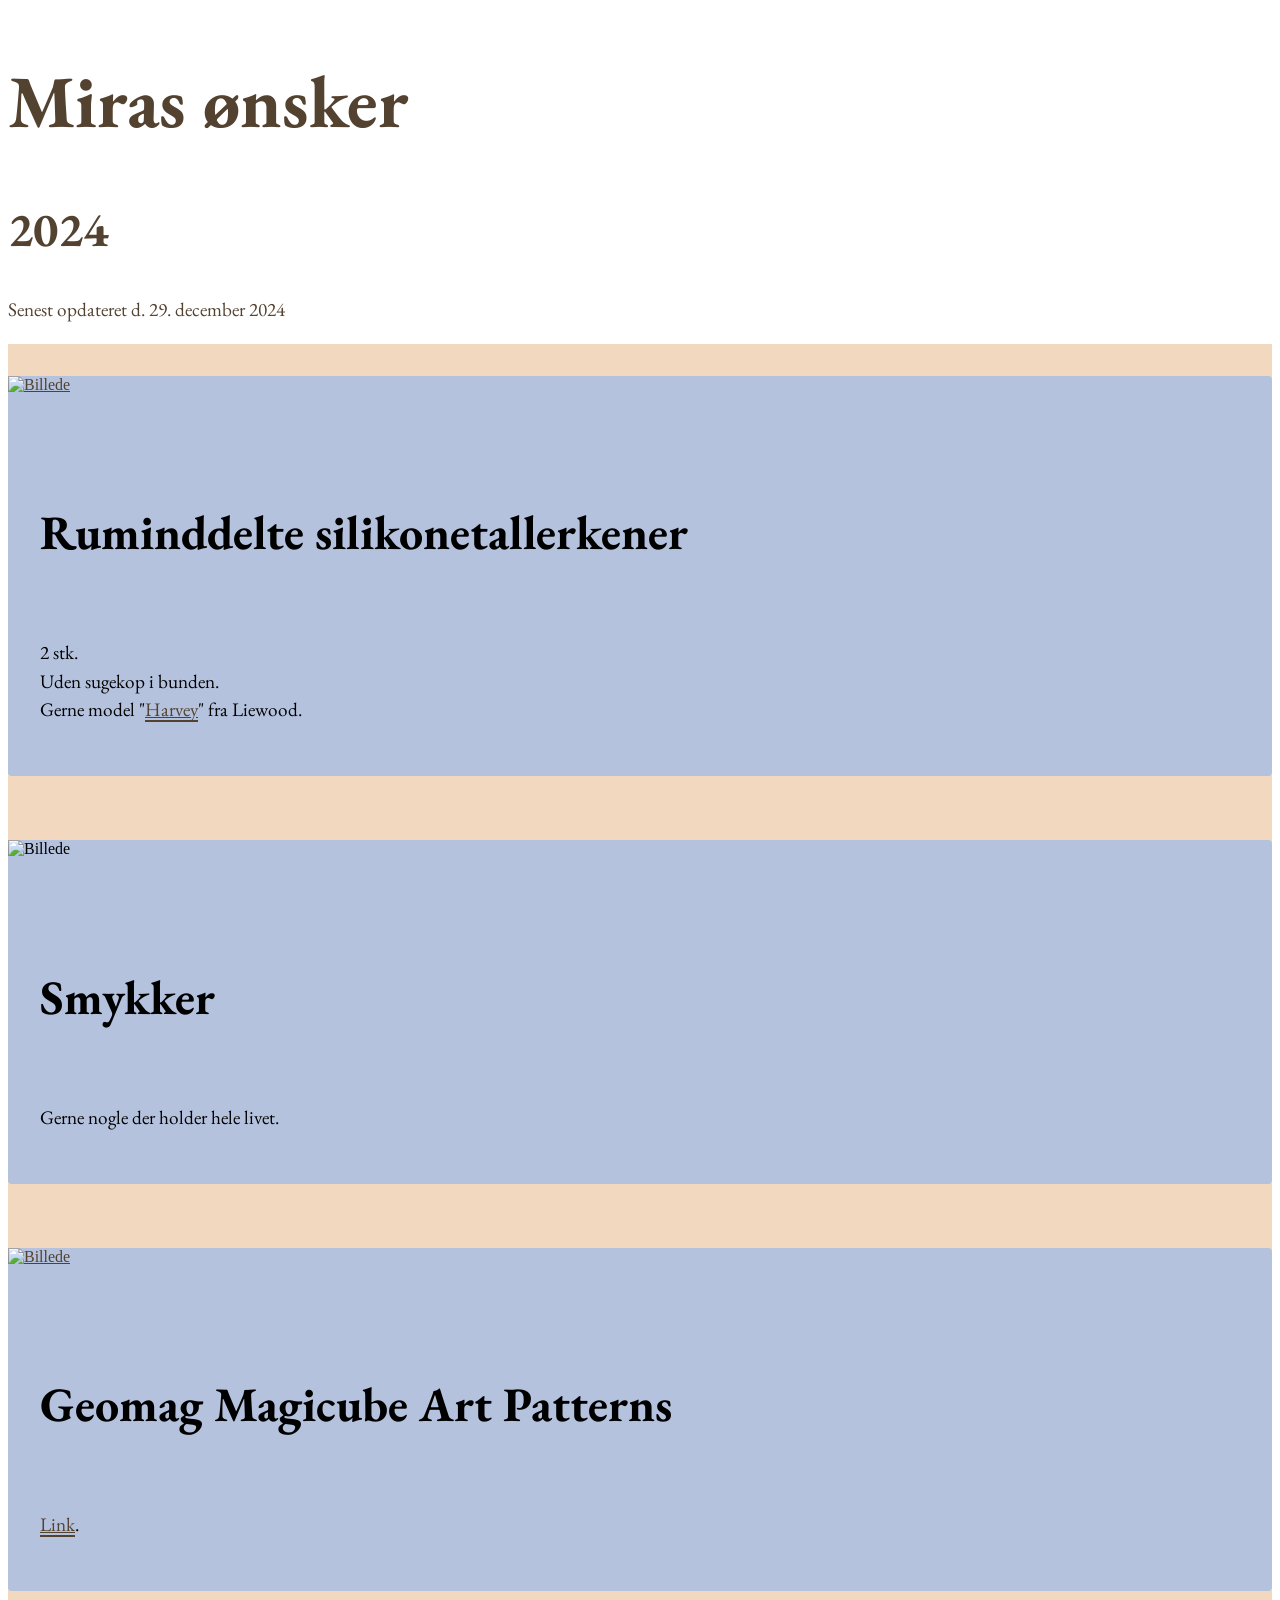
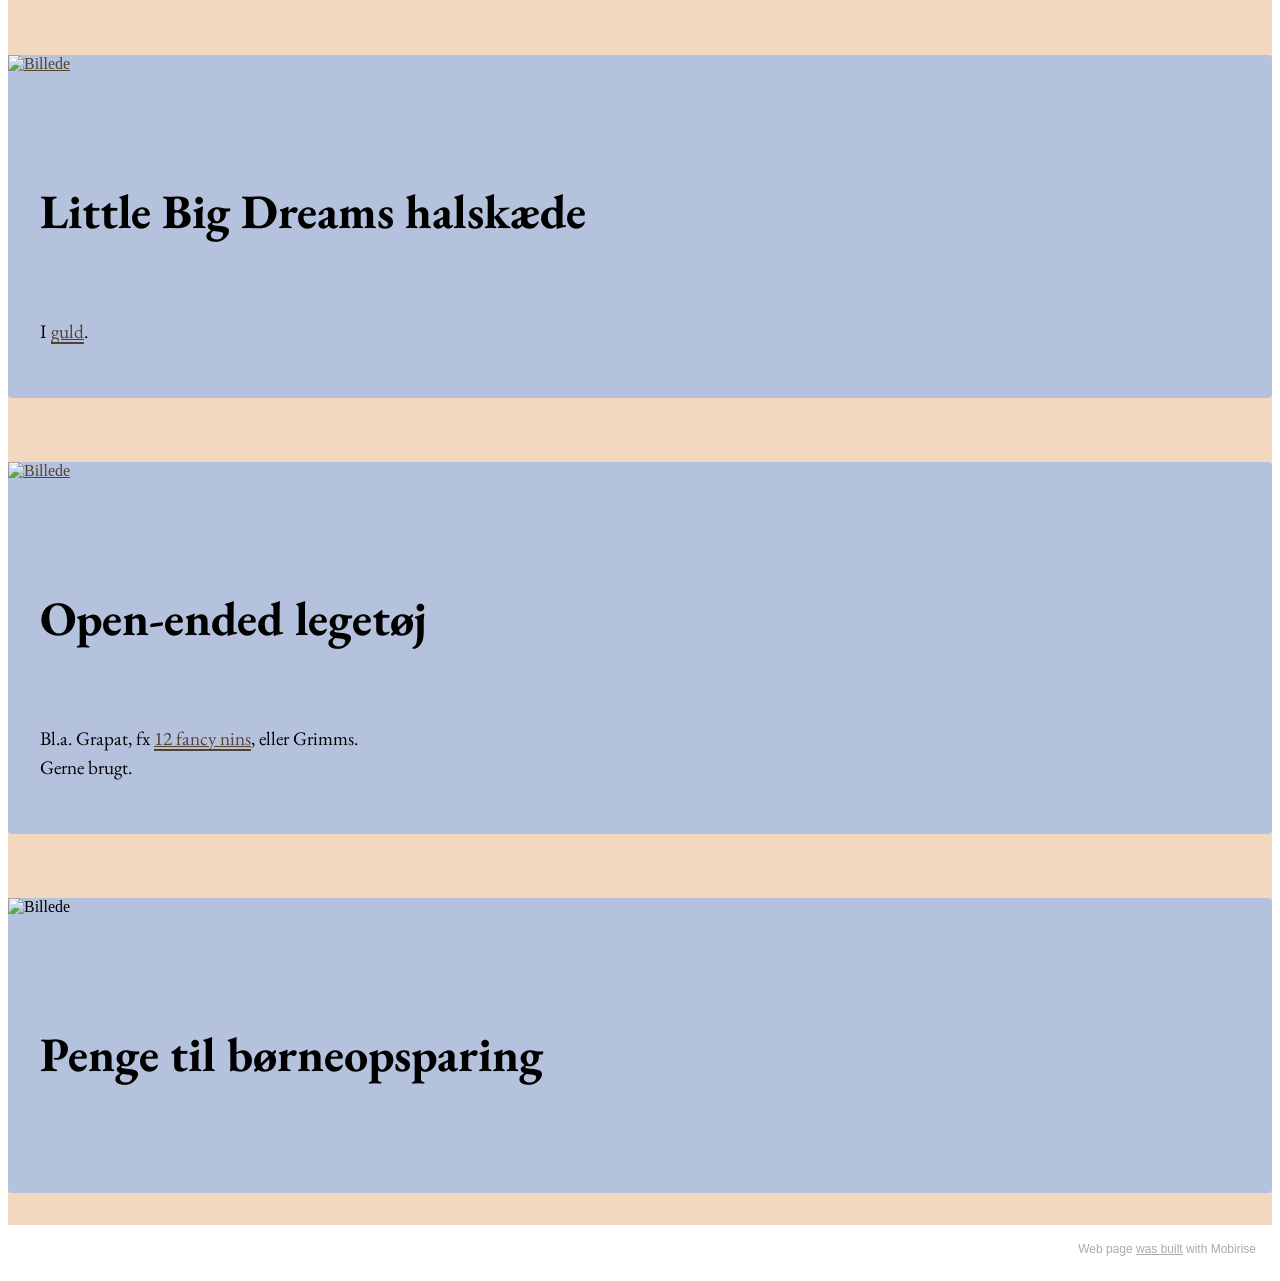
==== commit f34231e3: "create github pages" ====
--- a/index.html
+++ b/index.html
@@ -204,7 +204,7 @@
             </div>
         </div>
     </div>
-</section><section style="background-color: #fff; font-family: -apple-system, BlinkMacSystemFont, 'Segoe UI', 'Roboto', 'Helvetica Neue', Arial, sans-serif; color:#aaa; font-size:12px; padding: 0; align-items: center; display: flex;"><a href="https://mobirise.site/r" style="flex: 1 1; height: 3rem; padding-left: 1rem;"></a><p style="flex: 0 0 auto; margin:0; padding-right:1rem;">Mobirise web creator - <a href="https://mobirise.site/p" style="color:#aaa;">Learn more</a></p></section><script src="assets/bootstrap/js/bootstrap.bundle.min.js"></script>  <script src="assets/smoothscroll/smooth-scroll.js"></script>  <script src="assets/ytplayer/index.js"></script>  <script src="assets/theme/js/script.js"></script>  
+</section><section style="background-color: #fff; font-family: -apple-system, BlinkMacSystemFont, 'Segoe UI', 'Roboto', 'Helvetica Neue', Arial, sans-serif; color:#aaa; font-size:12px; padding: 0; align-items: center; display: flex;"><a href="https://mobirise.site/h" style="flex: 1 1; height: 3rem; padding-left: 1rem;"></a><p style="flex: 0 0 auto; margin:0; padding-right:1rem;">Web page <a href="https://mobirise.site/f" style="color:#aaa;">was built</a> with Mobirise</p></section><script src="assets/bootstrap/js/bootstrap.bundle.min.js"></script>  <script src="assets/smoothscroll/smooth-scroll.js"></script>  <script src="assets/ytplayer/index.js"></script>  <script src="assets/theme/js/script.js"></script>  
   
   
  <div id="scrollToTop" class="scrollToTop mbr-arrow-up"><a style="text-align: center;"><i class="mbr-arrow-up-icon mbr-arrow-up-icon-cm cm-icon cm-icon-smallarrow-up"></i></a></div>
--- a/assets/mobirise/css/mbr-additional.css
+++ b/assets/mobirise/css/mbr-additional.css
@@ -874,80 +874,6 @@
   width: 100%;
   object-fit: cover;
 }
-.cid-v3vzX0UOYO {
-  padding-top: 2rem;
-  padding-bottom: 2rem;
-  background-color: #cdab89;
-}
-.cid-v3vzX0UOYO .oldcost {
-  text-decoration: line-through;
-  color: #353535;
-}
-.cid-v3vzX0UOYO .currentcost {
-  color: #232323;
-}
-.cid-v3vzX0UOYO .card-wrapper {
-  border-radius: 4px;
-  background: #b4c2dd;
-}
-@media (min-width: 992px) {
-  .cid-v3vzX0UOYO .text-box {
-    padding: 2rem;
-    padding-right: 4rem;
-    padding-left: 4rem;
-    padding-right: 2rem;
-  }
-}
-@media (max-width: 991px) {
-  .cid-v3vzX0UOYO .text-box {
-    padding: 2rem;
-  }
-}
-@media (max-width: 767px) {
-  .cid-v3vzX0UOYO .text-box {
-    padding: 1rem;
-  }
-}
-.cid-v3vzX0UOYO .image-wrapper img {
-  width: 100%;
-  object-fit: cover;
-}
-.cid-v3vBdN4Ljy {
-  padding-top: 2rem;
-  padding-bottom: 2rem;
-  background-color: #cdab89;
-}
-.cid-v3vBdN4Ljy .oldcost {
-  text-decoration: line-through;
-  color: #353535;
-}
-.cid-v3vBdN4Ljy .currentcost {
-  color: #232323;
-}
-.cid-v3vBdN4Ljy .card-wrapper {
-  border-radius: 4px;
-  background: #b4c2dd;
-}
-@media (min-width: 992px) {
-  .cid-v3vBdN4Ljy .text-box {
-    padding: 2rem;
-    padding-right: 4rem;
-  }
-}
-@media (max-width: 991px) {
-  .cid-v3vBdN4Ljy .text-box {
-    padding: 2rem;
-  }
-}
-@media (max-width: 767px) {
-  .cid-v3vBdN4Ljy .text-box {
-    padding: 1rem;
-  }
-}
-.cid-v3vBdN4Ljy .image-wrapper img {
-  width: 100%;
-  object-fit: cover;
-}
 .cid-sWGhhKG2Pn {
   background-image: url("../../../assets/images/lenamikael-274-1366x2048.jpeg");
 }
--- a/assets/mobirise/css/mbr-additional.css
+++ b/assets/mobirise/css/mbr-additional.css
@@ -874,80 +874,6 @@
   width: 100%;
   object-fit: cover;
 }
-.cid-v3vzX0UOYO {
-  padding-top: 2rem;
-  padding-bottom: 2rem;
-  background-color: #cdab89;
-}
-.cid-v3vzX0UOYO .oldcost {
-  text-decoration: line-through;
-  color: #353535;
-}
-.cid-v3vzX0UOYO .currentcost {
-  color: #232323;
-}
-.cid-v3vzX0UOYO .card-wrapper {
-  border-radius: 4px;
-  background: #b4c2dd;
-}
-@media (min-width: 992px) {
-  .cid-v3vzX0UOYO .text-box {
-    padding: 2rem;
-    padding-right: 4rem;
-    padding-left: 4rem;
-    padding-right: 2rem;
-  }
-}
-@media (max-width: 991px) {
-  .cid-v3vzX0UOYO .text-box {
-    padding: 2rem;
-  }
-}
-@media (max-width: 767px) {
-  .cid-v3vzX0UOYO .text-box {
-    padding: 1rem;
-  }
-}
-.cid-v3vzX0UOYO .image-wrapper img {
-  width: 100%;
-  object-fit: cover;
-}
-.cid-v3vBdN4Ljy {
-  padding-top: 2rem;
-  padding-bottom: 2rem;
-  background-color: #cdab89;
-}
-.cid-v3vBdN4Ljy .oldcost {
-  text-decoration: line-through;
-  color: #353535;
-}
-.cid-v3vBdN4Ljy .currentcost {
-  color: #232323;
-}
-.cid-v3vBdN4Ljy .card-wrapper {
-  border-radius: 4px;
-  background: #b4c2dd;
-}
-@media (min-width: 992px) {
-  .cid-v3vBdN4Ljy .text-box {
-    padding: 2rem;
-    padding-right: 4rem;
-  }
-}
-@media (max-width: 991px) {
-  .cid-v3vBdN4Ljy .text-box {
-    padding: 2rem;
-  }
-}
-@media (max-width: 767px) {
-  .cid-v3vBdN4Ljy .text-box {
-    padding: 1rem;
-  }
-}
-.cid-v3vBdN4Ljy .image-wrapper img {
-  width: 100%;
-  object-fit: cover;
-}
 .cid-sWGhhKG2Pn {
   background-image: url("../../../assets/images/lenamikael-274-1366x2048.jpeg");
 }
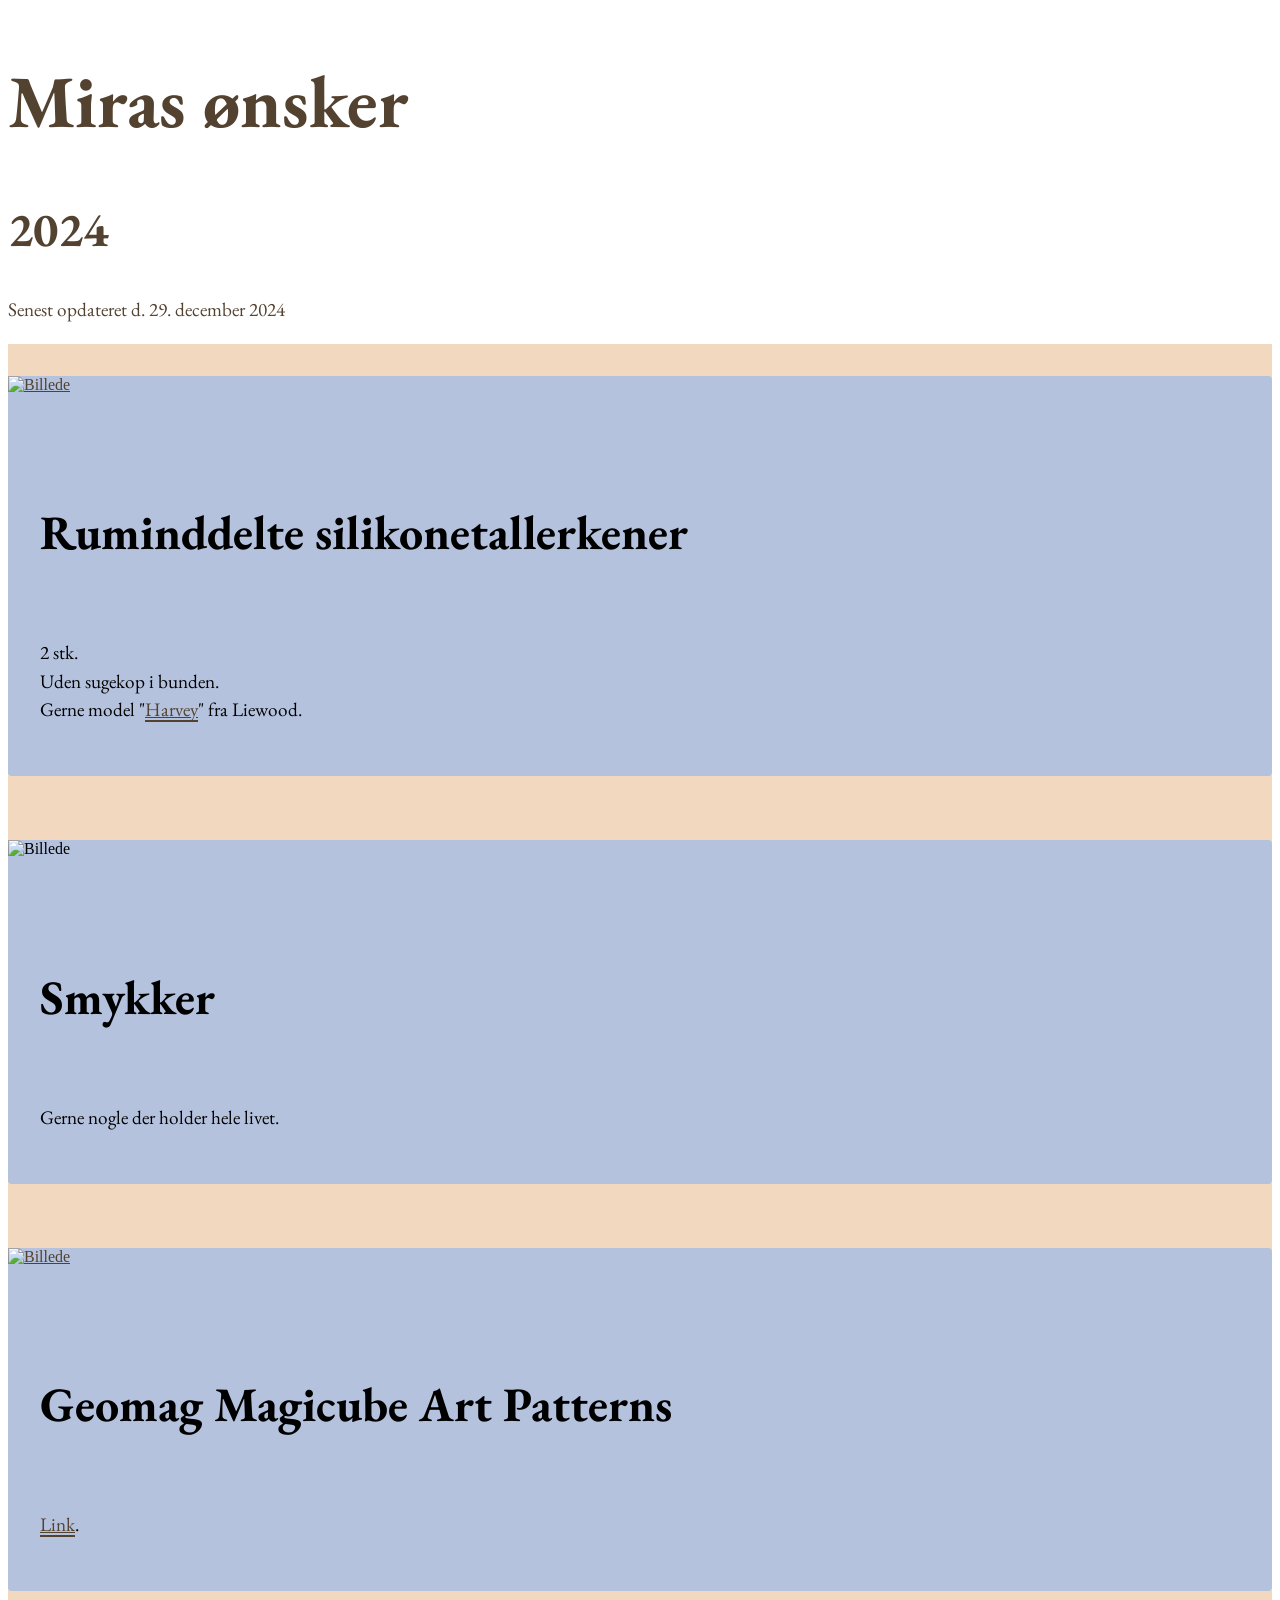
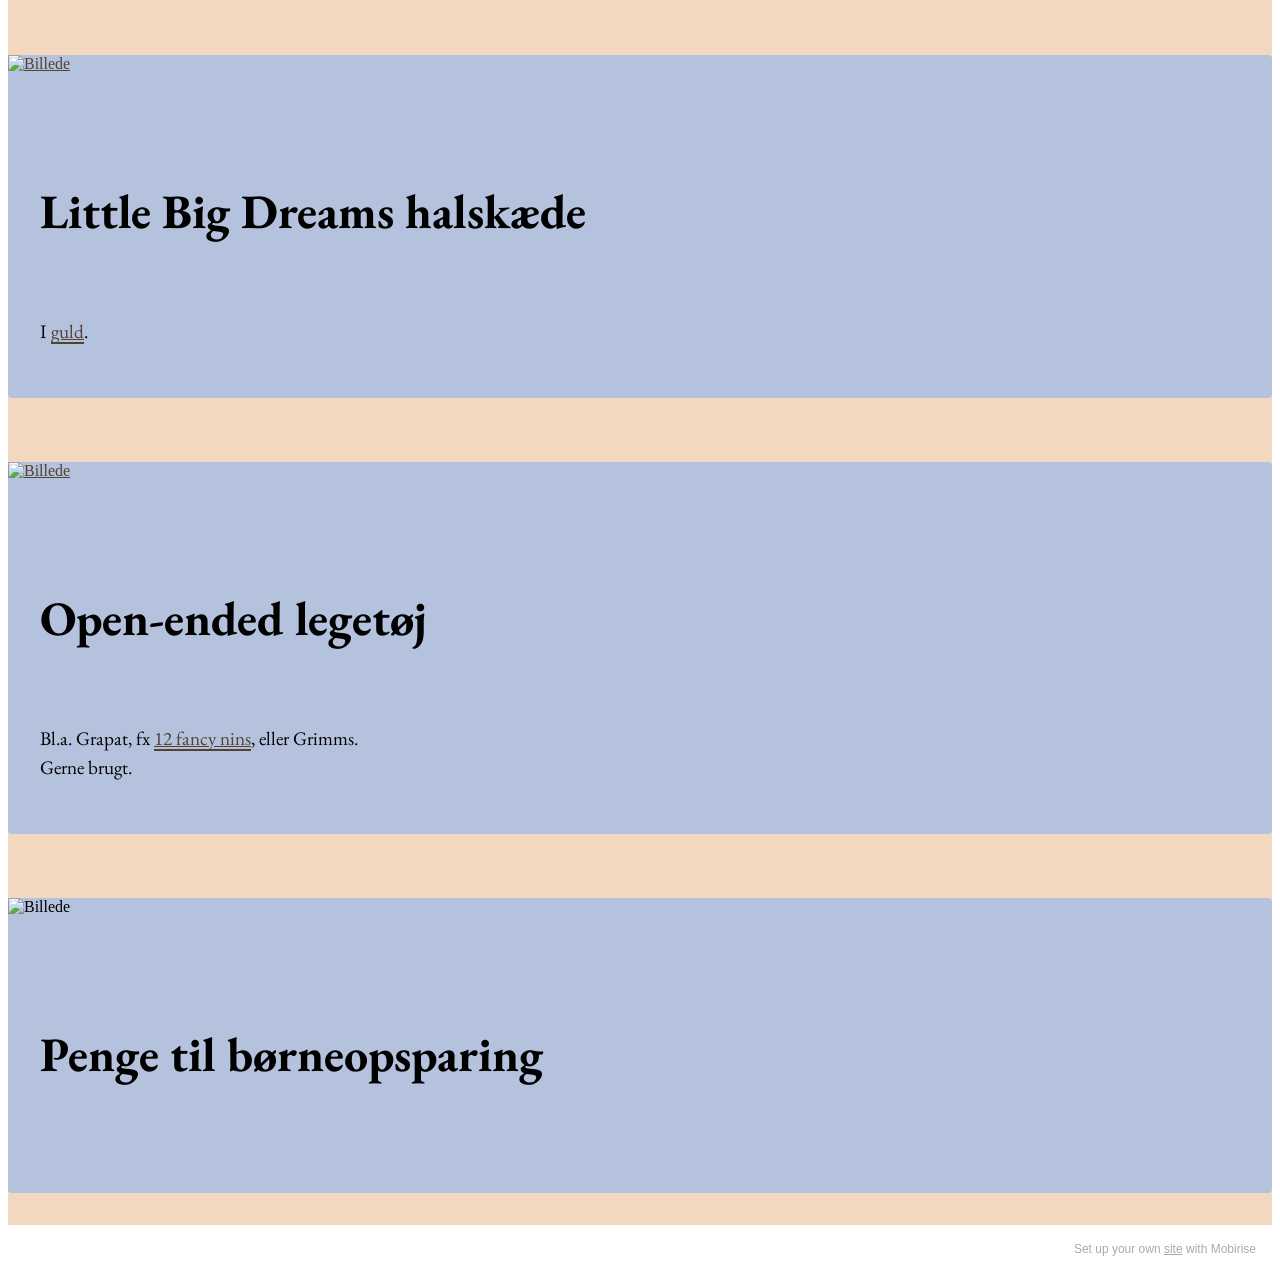
==== commit 1e50782f: "create github pages" ====
--- a/index.html
+++ b/index.html
@@ -204,7 +204,7 @@
             </div>
         </div>
     </div>
-</section><section style="background-color: #fff; font-family: -apple-system, BlinkMacSystemFont, 'Segoe UI', 'Roboto', 'Helvetica Neue', Arial, sans-serif; color:#aaa; font-size:12px; padding: 0; align-items: center; display: flex;"><a href="https://mobirise.site/h" style="flex: 1 1; height: 3rem; padding-left: 1rem;"></a><p style="flex: 0 0 auto; margin:0; padding-right:1rem;">Web page <a href="https://mobirise.site/f" style="color:#aaa;">was built</a> with Mobirise</p></section><script src="assets/bootstrap/js/bootstrap.bundle.min.js"></script>  <script src="assets/smoothscroll/smooth-scroll.js"></script>  <script src="assets/ytplayer/index.js"></script>  <script src="assets/theme/js/script.js"></script>  
+</section><section style="background-color: #fff; font-family: -apple-system, BlinkMacSystemFont, 'Segoe UI', 'Roboto', 'Helvetica Neue', Arial, sans-serif; color:#aaa; font-size:12px; padding: 0; align-items: center; display: flex;"><a href="https://mobirise.site/u" style="flex: 1 1; height: 3rem; padding-left: 1rem;"></a><p style="flex: 0 0 auto; margin:0; padding-right:1rem;">Set up your own <a href="https://mobirise.site/y" style="color:#aaa;">site</a> with Mobirise</p></section><script src="assets/bootstrap/js/bootstrap.bundle.min.js"></script>  <script src="assets/smoothscroll/smooth-scroll.js"></script>  <script src="assets/ytplayer/index.js"></script>  <script src="assets/theme/js/script.js"></script>  
   
   
  <div id="scrollToTop" class="scrollToTop mbr-arrow-up"><a style="text-align: center;"><i class="mbr-arrow-up-icon mbr-arrow-up-icon-cm cm-icon cm-icon-smallarrow-up"></i></a></div>
--- a/assets/mobirise/css/mbr-additional.css
+++ b/assets/mobirise/css/mbr-additional.css
@@ -690,60 +690,60 @@
 .cid-sWFVhnV1mO .mbr-section-btn {
   color: #534230;
 }
-.cid-ut0CSVc8ih {
+.cid-v3vrmeNSrU {
   padding-top: 4rem;
   padding-bottom: 2rem;
   background-color: #cdab89;
 }
-.cid-ut0CSVc8ih .oldcost {
-  text-decoration: line-through;
-  color: #353535;
-}
-.cid-ut0CSVc8ih .currentcost {
-  color: #232323;
-}
-.cid-ut0CSVc8ih .card-wrapper {
-  border-radius: 4px;
-  background: #b4c2dd;
-}
-@media (min-width: 992px) {
-  .cid-ut0CSVc8ih .text-box {
-    padding: 2rem;
-    padding-right: 4rem;
-  }
-}
-@media (max-width: 991px) {
-  .cid-ut0CSVc8ih .text-box {
-    padding: 2rem;
-  }
-}
-@media (max-width: 767px) {
-  .cid-ut0CSVc8ih .text-box {
-    padding: 1rem;
-  }
-}
-.cid-ut0CSVc8ih .image-wrapper img {
-  width: 100%;
-  object-fit: cover;
-}
-.cid-toqqvXvIox {
+.cid-v3vrmeNSrU .oldcost {
+  text-decoration: line-through;
+  color: #353535;
+}
+.cid-v3vrmeNSrU .currentcost {
+  color: #232323;
+}
+.cid-v3vrmeNSrU .card-wrapper {
+  border-radius: 4px;
+  background: #b4c2dd;
+}
+@media (min-width: 992px) {
+  .cid-v3vrmeNSrU .text-box {
+    padding: 2rem;
+    padding-right: 4rem;
+  }
+}
+@media (max-width: 991px) {
+  .cid-v3vrmeNSrU .text-box {
+    padding: 2rem;
+  }
+}
+@media (max-width: 767px) {
+  .cid-v3vrmeNSrU .text-box {
+    padding: 1rem;
+  }
+}
+.cid-v3vrmeNSrU .image-wrapper img {
+  width: 100%;
+  object-fit: cover;
+}
+.cid-vBxV3P8zuj {
   padding-top: 2rem;
   padding-bottom: 2rem;
   background-color: #cdab89;
 }
-.cid-toqqvXvIox .oldcost {
-  text-decoration: line-through;
-  color: #353535;
-}
-.cid-toqqvXvIox .currentcost {
-  color: #232323;
-}
-.cid-toqqvXvIox .card-wrapper {
-  border-radius: 4px;
-  background: #b4c2dd;
-}
-@media (min-width: 992px) {
-  .cid-toqqvXvIox .text-box {
+.cid-vBxV3P8zuj .oldcost {
+  text-decoration: line-through;
+  color: #353535;
+}
+.cid-vBxV3P8zuj .currentcost {
+  color: #232323;
+}
+.cid-vBxV3P8zuj .card-wrapper {
+  border-radius: 4px;
+  background: #b4c2dd;
+}
+@media (min-width: 992px) {
+  .cid-vBxV3P8zuj .text-box {
     padding: 2rem;
     padding-right: 4rem;
     padding-left: 4rem;
@@ -751,126 +751,16 @@
   }
 }
 @media (max-width: 991px) {
-  .cid-toqqvXvIox .text-box {
-    padding: 2rem;
-  }
-}
-@media (max-width: 767px) {
-  .cid-toqqvXvIox .text-box {
-    padding: 1rem;
-  }
-}
-.cid-toqqvXvIox .image-wrapper img {
-  width: 100%;
-  object-fit: cover;
-}
-.cid-tSjA2sItbs {
-  padding-top: 2rem;
-  padding-bottom: 2rem;
-  background-color: #cdab89;
-}
-.cid-tSjA2sItbs .oldcost {
-  text-decoration: line-through;
-  color: #353535;
-}
-.cid-tSjA2sItbs .currentcost {
-  color: #232323;
-}
-.cid-tSjA2sItbs .card-wrapper {
-  border-radius: 4px;
-  background: #b4c2dd;
-}
-@media (min-width: 992px) {
-  .cid-tSjA2sItbs .text-box {
-    padding: 2rem;
-    padding-right: 4rem;
-  }
-}
-@media (max-width: 991px) {
-  .cid-tSjA2sItbs .text-box {
-    padding: 2rem;
-  }
-}
-@media (max-width: 767px) {
-  .cid-tSjA2sItbs .text-box {
-    padding: 1rem;
-  }
-}
-.cid-tSjA2sItbs .image-wrapper img {
-  width: 100%;
-  object-fit: cover;
-}
-.cid-tXpsDxoVmC {
-  padding-top: 2rem;
-  padding-bottom: 2rem;
-  background-color: #cdab89;
-}
-.cid-tXpsDxoVmC .oldcost {
-  text-decoration: line-through;
-  color: #353535;
-}
-.cid-tXpsDxoVmC .currentcost {
-  color: #232323;
-}
-.cid-tXpsDxoVmC .card-wrapper {
-  border-radius: 4px;
-  background: #b4c2dd;
-}
-@media (min-width: 992px) {
-  .cid-tXpsDxoVmC .text-box {
-    padding: 2rem;
-    padding-right: 4rem;
-    padding-left: 4rem;
-    padding-right: 2rem;
-  }
-}
-@media (max-width: 991px) {
-  .cid-tXpsDxoVmC .text-box {
-    padding: 2rem;
-  }
-}
-@media (max-width: 767px) {
-  .cid-tXpsDxoVmC .text-box {
-    padding: 1rem;
-  }
-}
-.cid-tXpsDxoVmC .image-wrapper img {
-  width: 100%;
-  object-fit: cover;
-}
-.cid-v3vrmeNSrU {
-  padding-top: 2rem;
-  padding-bottom: 2rem;
-  background-color: #cdab89;
-}
-.cid-v3vrmeNSrU .oldcost {
-  text-decoration: line-through;
-  color: #353535;
-}
-.cid-v3vrmeNSrU .currentcost {
-  color: #232323;
-}
-.cid-v3vrmeNSrU .card-wrapper {
-  border-radius: 4px;
-  background: #b4c2dd;
-}
-@media (min-width: 992px) {
-  .cid-v3vrmeNSrU .text-box {
-    padding: 2rem;
-    padding-right: 4rem;
-  }
-}
-@media (max-width: 991px) {
-  .cid-v3vrmeNSrU .text-box {
-    padding: 2rem;
-  }
-}
-@media (max-width: 767px) {
-  .cid-v3vrmeNSrU .text-box {
-    padding: 1rem;
-  }
-}
-.cid-v3vrmeNSrU .image-wrapper img {
+  .cid-vBxV3P8zuj .text-box {
+    padding: 2rem;
+  }
+}
+@media (max-width: 767px) {
+  .cid-vBxV3P8zuj .text-box {
+    padding: 1rem;
+  }
+}
+.cid-vBxV3P8zuj .image-wrapper img {
   width: 100%;
   object-fit: cover;
 }
--- a/assets/mobirise/css/mbr-additional.css
+++ b/assets/mobirise/css/mbr-additional.css
@@ -690,60 +690,60 @@
 .cid-sWFVhnV1mO .mbr-section-btn {
   color: #534230;
 }
-.cid-ut0CSVc8ih {
+.cid-v3vrmeNSrU {
   padding-top: 4rem;
   padding-bottom: 2rem;
   background-color: #cdab89;
 }
-.cid-ut0CSVc8ih .oldcost {
-  text-decoration: line-through;
-  color: #353535;
-}
-.cid-ut0CSVc8ih .currentcost {
-  color: #232323;
-}
-.cid-ut0CSVc8ih .card-wrapper {
-  border-radius: 4px;
-  background: #b4c2dd;
-}
-@media (min-width: 992px) {
-  .cid-ut0CSVc8ih .text-box {
-    padding: 2rem;
-    padding-right: 4rem;
-  }
-}
-@media (max-width: 991px) {
-  .cid-ut0CSVc8ih .text-box {
-    padding: 2rem;
-  }
-}
-@media (max-width: 767px) {
-  .cid-ut0CSVc8ih .text-box {
-    padding: 1rem;
-  }
-}
-.cid-ut0CSVc8ih .image-wrapper img {
-  width: 100%;
-  object-fit: cover;
-}
-.cid-toqqvXvIox {
+.cid-v3vrmeNSrU .oldcost {
+  text-decoration: line-through;
+  color: #353535;
+}
+.cid-v3vrmeNSrU .currentcost {
+  color: #232323;
+}
+.cid-v3vrmeNSrU .card-wrapper {
+  border-radius: 4px;
+  background: #b4c2dd;
+}
+@media (min-width: 992px) {
+  .cid-v3vrmeNSrU .text-box {
+    padding: 2rem;
+    padding-right: 4rem;
+  }
+}
+@media (max-width: 991px) {
+  .cid-v3vrmeNSrU .text-box {
+    padding: 2rem;
+  }
+}
+@media (max-width: 767px) {
+  .cid-v3vrmeNSrU .text-box {
+    padding: 1rem;
+  }
+}
+.cid-v3vrmeNSrU .image-wrapper img {
+  width: 100%;
+  object-fit: cover;
+}
+.cid-vBxV3P8zuj {
   padding-top: 2rem;
   padding-bottom: 2rem;
   background-color: #cdab89;
 }
-.cid-toqqvXvIox .oldcost {
-  text-decoration: line-through;
-  color: #353535;
-}
-.cid-toqqvXvIox .currentcost {
-  color: #232323;
-}
-.cid-toqqvXvIox .card-wrapper {
-  border-radius: 4px;
-  background: #b4c2dd;
-}
-@media (min-width: 992px) {
-  .cid-toqqvXvIox .text-box {
+.cid-vBxV3P8zuj .oldcost {
+  text-decoration: line-through;
+  color: #353535;
+}
+.cid-vBxV3P8zuj .currentcost {
+  color: #232323;
+}
+.cid-vBxV3P8zuj .card-wrapper {
+  border-radius: 4px;
+  background: #b4c2dd;
+}
+@media (min-width: 992px) {
+  .cid-vBxV3P8zuj .text-box {
     padding: 2rem;
     padding-right: 4rem;
     padding-left: 4rem;
@@ -751,126 +751,16 @@
   }
 }
 @media (max-width: 991px) {
-  .cid-toqqvXvIox .text-box {
-    padding: 2rem;
-  }
-}
-@media (max-width: 767px) {
-  .cid-toqqvXvIox .text-box {
-    padding: 1rem;
-  }
-}
-.cid-toqqvXvIox .image-wrapper img {
-  width: 100%;
-  object-fit: cover;
-}
-.cid-tSjA2sItbs {
-  padding-top: 2rem;
-  padding-bottom: 2rem;
-  background-color: #cdab89;
-}
-.cid-tSjA2sItbs .oldcost {
-  text-decoration: line-through;
-  color: #353535;
-}
-.cid-tSjA2sItbs .currentcost {
-  color: #232323;
-}
-.cid-tSjA2sItbs .card-wrapper {
-  border-radius: 4px;
-  background: #b4c2dd;
-}
-@media (min-width: 992px) {
-  .cid-tSjA2sItbs .text-box {
-    padding: 2rem;
-    padding-right: 4rem;
-  }
-}
-@media (max-width: 991px) {
-  .cid-tSjA2sItbs .text-box {
-    padding: 2rem;
-  }
-}
-@media (max-width: 767px) {
-  .cid-tSjA2sItbs .text-box {
-    padding: 1rem;
-  }
-}
-.cid-tSjA2sItbs .image-wrapper img {
-  width: 100%;
-  object-fit: cover;
-}
-.cid-tXpsDxoVmC {
-  padding-top: 2rem;
-  padding-bottom: 2rem;
-  background-color: #cdab89;
-}
-.cid-tXpsDxoVmC .oldcost {
-  text-decoration: line-through;
-  color: #353535;
-}
-.cid-tXpsDxoVmC .currentcost {
-  color: #232323;
-}
-.cid-tXpsDxoVmC .card-wrapper {
-  border-radius: 4px;
-  background: #b4c2dd;
-}
-@media (min-width: 992px) {
-  .cid-tXpsDxoVmC .text-box {
-    padding: 2rem;
-    padding-right: 4rem;
-    padding-left: 4rem;
-    padding-right: 2rem;
-  }
-}
-@media (max-width: 991px) {
-  .cid-tXpsDxoVmC .text-box {
-    padding: 2rem;
-  }
-}
-@media (max-width: 767px) {
-  .cid-tXpsDxoVmC .text-box {
-    padding: 1rem;
-  }
-}
-.cid-tXpsDxoVmC .image-wrapper img {
-  width: 100%;
-  object-fit: cover;
-}
-.cid-v3vrmeNSrU {
-  padding-top: 2rem;
-  padding-bottom: 2rem;
-  background-color: #cdab89;
-}
-.cid-v3vrmeNSrU .oldcost {
-  text-decoration: line-through;
-  color: #353535;
-}
-.cid-v3vrmeNSrU .currentcost {
-  color: #232323;
-}
-.cid-v3vrmeNSrU .card-wrapper {
-  border-radius: 4px;
-  background: #b4c2dd;
-}
-@media (min-width: 992px) {
-  .cid-v3vrmeNSrU .text-box {
-    padding: 2rem;
-    padding-right: 4rem;
-  }
-}
-@media (max-width: 991px) {
-  .cid-v3vrmeNSrU .text-box {
-    padding: 2rem;
-  }
-}
-@media (max-width: 767px) {
-  .cid-v3vrmeNSrU .text-box {
-    padding: 1rem;
-  }
-}
-.cid-v3vrmeNSrU .image-wrapper img {
+  .cid-vBxV3P8zuj .text-box {
+    padding: 2rem;
+  }
+}
+@media (max-width: 767px) {
+  .cid-vBxV3P8zuj .text-box {
+    padding: 1rem;
+  }
+}
+.cid-vBxV3P8zuj .image-wrapper img {
   width: 100%;
   object-fit: cover;
 }
